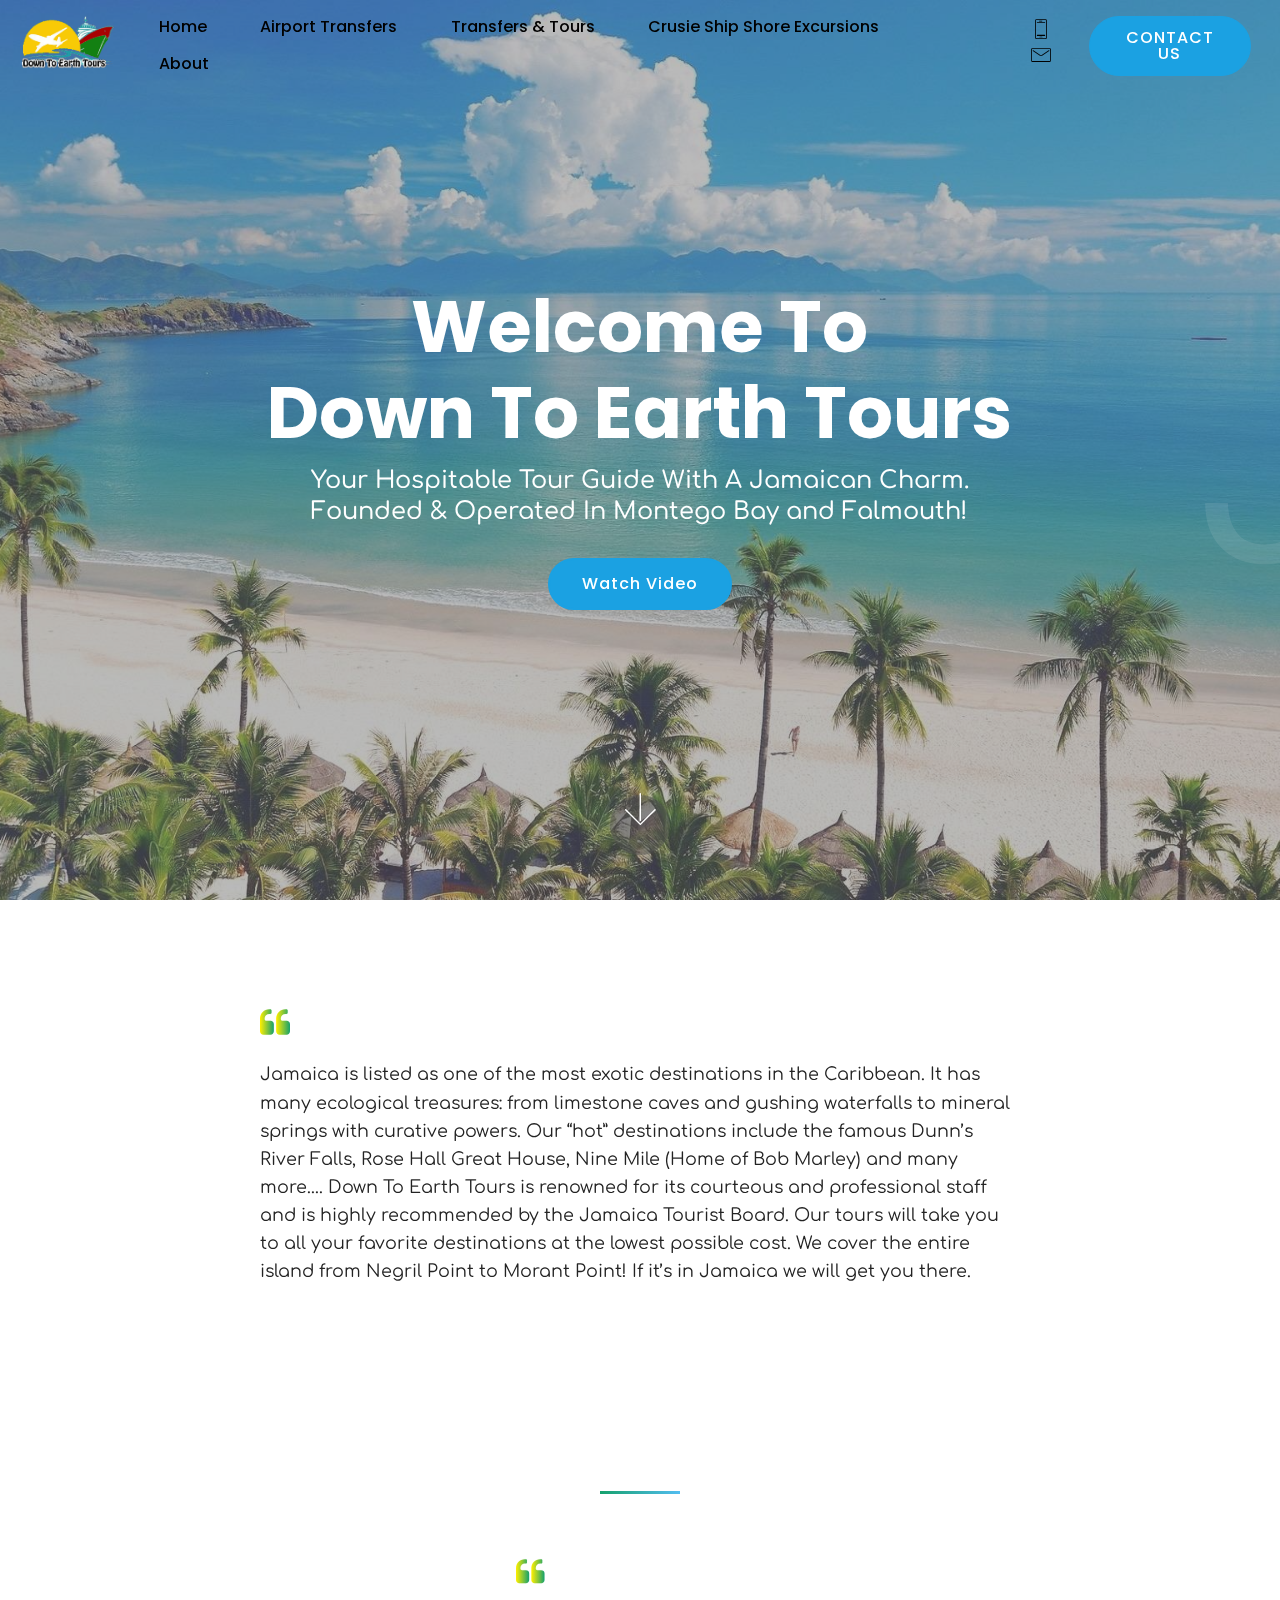
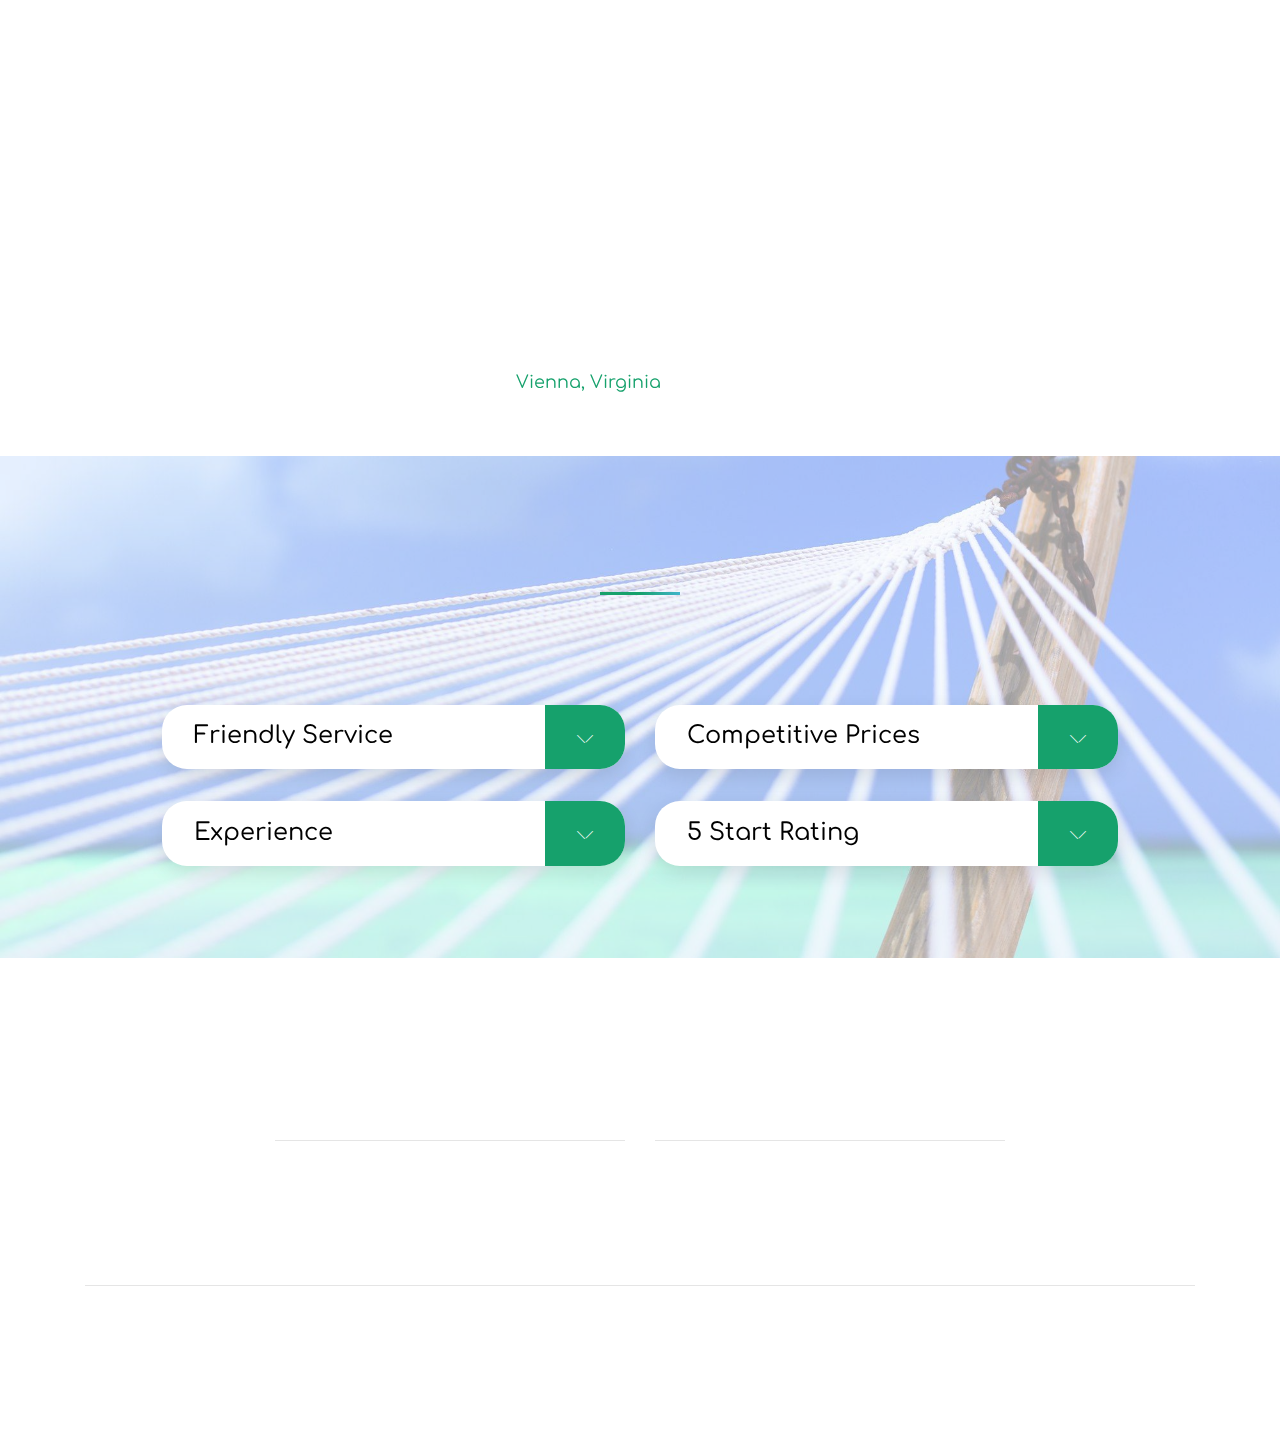
==== index.html @ 141837ae "This is a test" ====
<!DOCTYPE html>
<html >
<head>
  <!-- Site made with Mobirise Website Builder v4.8.2, https://mobirise.com -->
  <meta charset="UTF-8">
  <meta http-equiv="X-UA-Compatible" content="IE=edge">
  <meta name="generator" content="Mobirise v4.8.2, mobirise.com">
  <meta name="viewport" content="width=device-width, initial-scale=1, minimum-scale=1">
  <link rel="shortcut icon" href="assets/images/logo4-948x556.png" type="image/x-icon">
  <meta name="description" content="">
  <title>Home</title>
  <link rel="stylesheet" href="assets/web/assets/mobirise-icons/mobirise-icons.css">
  <link rel="stylesheet" href="assets/soundcloud-plugin/style.css">
  <link rel="stylesheet" href="assets/bootstrap/css/bootstrap.min.css">
  <link rel="stylesheet" href="assets/bootstrap/css/bootstrap-grid.min.css">
  <link rel="stylesheet" href="assets/bootstrap/css/bootstrap-reboot.min.css">
  <link rel="stylesheet" href="assets/socicon/css/styles.css">
  <link rel="stylesheet" href="assets/shopping-cart/minicart-theme.css">
  <link rel="stylesheet" href="assets/dropdown/css/style.css">
  <link rel="stylesheet" href="assets/animatecss/animate.min.css">
  <link rel="stylesheet" href="assets/theme/css/style.css">
  <link rel="stylesheet" href="assets/mobirise/css/mbr-additional.css" type="text/css">
  
  
  
</head>
<body>
<script>var shopcartSettings = {"shopcart_top_offset":120,"side_offset":20,"site_width":1150,"shopcart_icon_color":"#FFFFFF","shopcart_back_color":"#1abc9c","shopcart_icon_size":51,"sc_count_color":"#FFFFFF","sc_count_back_color":"#27aae0","sc_count_size":18,"checkout_button":"Check Out"};</script>
  <section class="menu cid-qFkVxD9zWt" once="menu" id="menu3-a">

    
    

    <nav class="navbar navbar-dropdown navbar-fixed-top navbar-expand-lg">
        <div class="navbar-brand">
            <span class="navbar-logo">
                <a href="index.html">
                    <img src="assets/images/logo4-948x556.png" alt="Mobirise" title="" style="height: 3.8rem;">
                </a>
            </span>
            <span class="navbar-caption-wrap"><a class="navbar-caption text-white display-5" href="https://mobirise.com"></a></span>
        </div>
        <button class="navbar-toggler" type="button" data-toggle="collapse" data-target="#navbarSupportedContent" aria-controls="navbarNavAltMarkup" aria-expanded="false" aria-label="Toggle navigation">
            <div class="hamburger">
                <span></span>
                <span></span>
                <span></span>
                <span></span>
            </div>
        </button>
      <div class="collapse navbar-collapse" id="navbarSupportedContent">
            <ul class="navbar-nav nav-dropdown" data-app-modern-menu="true"><li class="nav-item">
                    <a class="nav-link link text-black display-4" href="index.html#header9-2">Home</a>
                </li>
                <li class="nav-item">
                    <a class="nav-link link text-black display-4" href="page1.html">Airport Transfers</a>
                </li><li class="nav-item">
                    <a class="nav-link link text-black display-4" href="page2.html">Transfers &amp; Tours</a>
                </li><li class="nav-item"><a class="nav-link link text-black display-4" href="page7.html">Crusie Ship Shore Excursions</a></li><li class="nav-item"><a class="nav-link link text-black display-4" href="page4.html#header9-y">About</a></li></ul>
            <div class="icons-menu">
              
                <a href="tel:(469) 742-1687"><span class="p-2 mbr-iconfont mbri-mobile2" style="color: rgb(0, 0, 0);"></span></a>
              
              
                <a href="mailto:downtoearthtours18@gmail.com"><span class="p-2 mbr-iconfont mbri-letter" style="color: rgb(0, 0, 0);"></span></a>
              
              
              
              
              
            </div>
            <div class="navbar-buttons mbr-section-btn"><a class="btn btn-sm btn-info display-4" href="page6.html#header2-1o">CONTACT US</a></div>
      </div>
    </nav>
</section>

<section class="header9 cid-qFkIpiW2oQ mbr-fullscreen mbr-parallax-background" id="header9-2">

    

    <div class="mbr-overlay" style="opacity: 0.5; background-color: rgb(118, 118, 118);">
    </div>

    <div class="animated-text-background display-1" style="color: rgb(239, 239, 239); opacity: 0.1; font-size: 20rem;">
        <span class="animated-element" data-speed="79" data-word="Jamaica">
        </span>
    </div>
    <div class="container-fluid">
        <div class="row justify-content-center">
            <div class="col-md-10 col-lg-8 align-center mbr-white">
                <h1 class="mbr-section-title mbr-bold mbr-fonts-style display-1">Welcome To <br>Down To Earth Tours</h1>
                <h2 class="mbr-section-subtitle pb-3 mbr-fonts-style display-5">Your Hospitable Tour Guide With A Jamaican Charm. <br>Founded &amp; Operated In Montego Bay and Falmouth!</h2>
                <div class="mbr-section-btn"><a class="btn btn-md btn-info display-4" type="submit" href="https://www.youtube.com/watch?v=GaKbGWGf62A">Watch Video</a></div>
            </div>
        </div>
    </div>
    <div class="mbr-arrow hidden-sm-down" aria-hidden="true">
        <a href="#next">
            <i class="mbri-down mbr-iconfont"></i>
        </a>
    </div>
</section>

<section class="mbr-section article svg-gradient-elements cid-qFkJInBqFO" id="content6-3">

     

    <svg class="svg-gradient">
        <linearGradient>
            <stop class="gradColor1" offset="0%" stop-color="#ffef00"></stop>
            <stop class="gradColor2" offset="100%" stop-color="#16a16c"></stop>
        </linearGradient>  
    </svg>
    <div class="container-fluid">
        <div class="media-container-row">
            <div class="col-12 col-md-8 col-lg-8">
                <h2 class="mbr-section-title pb-3 align-left mbr-fonts-style mbr-bold display-2">Jamaica</h2>
                <div class="blockquote-quote align-left pb-3">
                    <svg class="gradient-element" xmlns="http://www.w3.org/2000/svg" xmlns:xlink="http://www.w3.org/1999/xlink" version="1.1" x="0px" y="0px" width="475.082px" height="475.081px" viewBox="0 0 475.082 475.081" xml:space="preserve">
                        <g><g>
                            <path d="M164.45,219.27h-63.954c-7.614,0-14.087-2.664-19.417-7.994c-5.327-5.33-7.994-11.801-7.994-19.417v-9.132    c0-20.177,7.139-37.401,21.416-51.678c14.276-14.272,31.503-21.411,51.678-21.411h18.271c4.948,0,9.229-1.809,12.847-5.424    c3.616-3.617,5.424-7.898,5.424-12.847V54.819c0-4.948-1.809-9.233-5.424-12.85c-3.617-3.612-7.898-5.424-12.847-5.424h-18.271    c-19.797,0-38.684,3.858-56.673,11.563c-17.987,7.71-33.545,18.132-46.68,31.267c-13.134,13.129-23.553,28.688-31.262,46.677    C3.855,144.039,0,162.931,0,182.726v200.991c0,15.235,5.327,28.171,15.986,38.834c10.66,10.657,23.606,15.985,38.832,15.985    h109.639c15.225,0,28.167-5.328,38.828-15.985c10.657-10.663,15.987-23.599,15.987-38.834V274.088    c0-15.232-5.33-28.168-15.994-38.832C192.622,224.6,179.675,219.27,164.45,219.27z"></path>
                            <path d="M459.103,235.256c-10.656-10.656-23.599-15.986-38.828-15.986h-63.953c-7.61,0-14.089-2.664-19.41-7.994    c-5.332-5.33-7.994-11.801-7.994-19.417v-9.132c0-20.177,7.139-37.401,21.409-51.678c14.271-14.272,31.497-21.411,51.682-21.411    h18.267c4.949,0,9.233-1.809,12.848-5.424c3.613-3.617,5.428-7.898,5.428-12.847V54.819c0-4.948-1.814-9.233-5.428-12.85    c-3.614-3.612-7.898-5.424-12.848-5.424h-18.267c-19.808,0-38.691,3.858-56.685,11.563c-17.984,7.71-33.537,18.132-46.672,31.267    c-13.135,13.129-23.559,28.688-31.265,46.677c-7.707,17.987-11.567,36.879-11.567,56.674v200.991    c0,15.235,5.332,28.171,15.988,38.834c10.657,10.657,23.6,15.985,38.828,15.985h109.633c15.229,0,28.171-5.328,38.827-15.985    c10.664-10.663,15.985-23.599,15.985-38.834V274.088C475.082,258.855,469.76,245.92,459.103,235.256z"></path>
                        </g></g>
                    </svg>
                </div>
                <div class="mbr-text mbr-fonts-style pb-3 display-7">Jamaica is listed as one of the most exotic destinations in the Caribbean. It has many ecological treasures: from limestone caves and gushing waterfalls to mineral springs with curative powers. Our “hot” destinations include the famous Dunn’s River Falls, Rose Hall Great House, Nine Mile (Home of Bob Marley) and many more.... Down To Earth Tours is renowned for its courteous and professional staff and is highly recommended by the Jamaica Tourist Board. Our tours will take you to all your favorite destinations at the lowest possible cost. We cover the entire island from Negril Point to Morant Point! If it’s in Jamaica we will get you there.&nbsp;</div>
                <div class="mbr-text signature mbr-fonts-style align-left display-7"></div>
            </div>
        </div>
    </div>
</section>

<section class="cid-qFlqURfRbP" id="content7-r">

    

    
    <div class="container-fluid">
        <div class="row justify-content-center">
            <div class="col-12 col-lg-6 col-md-8 align-center">
                
                <h2 class="mbr-section-title align-center mbr-fonts-style mbr-bold display-2"><span style="font-weight: normal;">Transfers, Tours &amp; Excursions</span></h2>
            </div>
        </div>
    </div>
</section>

<div id="custom-html-2q" custom-code="true" data-rv-view="8"><div id="my-store-13252225"></div>
<div>
<script data-cfasync="false" type="text/javascript" src="https://app.ecwid.com/script.js?13252225&data_platform=code&data_date=2018-02-16" charset="utf-8"></script><script type="text/javascript"> xProductBrowser("categoriesPerRow=3","views=grid(20,3) list(60) table(60)","categoryView=grid","searchView=list","id=my-store-13252225");</script>
</div></div>

<section class="carousel slide testimonials-slider svg-gradient-elements cid-qFlDaDWe1h" id="testimonials-slider2-12">
    
    
    
    <svg class="svg-gradient">
        <linearGradient>
            <stop class="gradColor1" offset="0%" stop-color="#ffef00"></stop>
            <stop class="gradColor2" offset="100%" stop-color="#16a16c"></stop>
        </linearGradient>  
    </svg>

    <div class="container-fluid text-center">
        <h2 class="align-center mbr-fonts-style mbr-section-title display-2"><strong><em>5 STAR RATING ON TRIPADVISOR</em></strong></h2>
        <div class="underline align-center">
            <div class="line"></div>
        </div>

        <div class="carousel slide pt-5" data-ride="carousel" role="listbox">
            <div class="carousel-inner">
                
                
            <div class="carousel-item">
                    <div class="user col-xl-8 col-lg-10">
                        <div class="row">
                            <div class="user_image col-lg-4">
                                <div class="user_image_inner">
                                    <img src="assets/images/tripadvisor-5stars1-618x474.jpg" alt="" title="">
                                </div>
                            </div>
                            <div class="col-lg-8">
                                <div class="testimonials-quote align-left">
                                    <svg class="gradient-element" viewBox="0 0 500 500">
                                        <g><g>
                                            <path d="M164.45,219.27h-63.954c-7.614,0-14.087-2.664-19.417-7.994c-5.327-5.33-7.994-11.801-7.994-19.417v-9.132    c0-20.177,7.139-37.401,21.416-51.678c14.276-14.272,31.503-21.411,51.678-21.411h18.271c4.948,0,9.229-1.809,12.847-5.424    c3.616-3.617,5.424-7.898,5.424-12.847V54.819c0-4.948-1.809-9.233-5.424-12.85c-3.617-3.612-7.898-5.424-12.847-5.424h-18.271    c-19.797,0-38.684,3.858-56.673,11.563c-17.987,7.71-33.545,18.132-46.68,31.267c-13.134,13.129-23.553,28.688-31.262,46.677    C3.855,144.039,0,162.931,0,182.726v200.991c0,15.235,5.327,28.171,15.986,38.834c10.66,10.657,23.606,15.985,38.832,15.985    h109.639c15.225,0,28.167-5.328,38.828-15.985c10.657-10.663,15.987-23.599,15.987-38.834V274.088    c0-15.232-5.33-28.168-15.994-38.832C192.622,224.6,179.675,219.27,164.45,219.27z"></path>
                                            <path d="M459.103,235.256c-10.656-10.656-23.599-15.986-38.828-15.986h-63.953c-7.61,0-14.089-2.664-19.41-7.994    c-5.332-5.33-7.994-11.801-7.994-19.417v-9.132c0-20.177,7.139-37.401,21.409-51.678c14.271-14.272,31.497-21.411,51.682-21.411    h18.267c4.949,0,9.233-1.809,12.848-5.424c3.613-3.617,5.428-7.898,5.428-12.847V54.819c0-4.948-1.814-9.233-5.428-12.85    c-3.614-3.612-7.898-5.424-12.848-5.424h-18.267c-19.808,0-38.691,3.858-56.685,11.563c-17.984,7.71-33.537,18.132-46.672,31.267    c-13.135,13.129-23.559,28.688-31.265,46.677c-7.707,17.987-11.567,36.879-11.567,56.674v200.991    c0,15.235,5.332,28.171,15.988,38.834c10.657,10.657,23.6,15.985,38.828,15.985h109.633c15.229,0,28.171-5.328,38.827-15.985    c10.664-10.663,15.985-23.599,15.985-38.834V274.088C475.082,258.855,469.76,245.92,459.103,235.256z"></path>
                                        </g></g>
                                    </svg>
                                </div>
                                <div class="user_text pt-3 align-left">
                                    <p class="mbr-fonts-style  display-7">We have been coming to Jamaica for years and only recently saw a friend post visiting here did I know this existed. What a magical experience to see the water light up from your movement - so cool!! We were picked up by Leon at our hotel in a very nice push van (I even grabbed a towel he had since I forgot one) who was as nice as could be. We were also at a hotel not on their pick up list (and I screwed up the dates that we were going) and they were so accommodating. The restaurant at the dock is a great stop for dinner before and after. The owner is hospitable and you feel like family. The food was delicious and very reasonable. This is a must see while in Montego Bay! Great for all ages!<br></p>
                                </div>
                                <div class="user_name mbr-fonts-style align-left display-7">Vienna, Virginia</div>
                                <div class="user_desk mbr-light mbr-fonts-style align-left display-7"></div>
                            </div>
                        </div>
                    </div>
                </div><div class="carousel-item">
                    <div class="user col-xl-8 col-lg-10">
                        <div class="row">
                            <div class="user_image col-lg-4">
                                <div class="user_image_inner">
                                    <img src="assets/images/ta-brand-logo-550x370.png" alt="" title="">
                                </div>
                            </div>
                            <div class="col-lg-8">
                                <div class="testimonials-quote align-left">
                                    <svg class="gradient-element" viewBox="0 0 500 500">
                                        <g><g>
                                            <path d="M164.45,219.27h-63.954c-7.614,0-14.087-2.664-19.417-7.994c-5.327-5.33-7.994-11.801-7.994-19.417v-9.132    c0-20.177,7.139-37.401,21.416-51.678c14.276-14.272,31.503-21.411,51.678-21.411h18.271c4.948,0,9.229-1.809,12.847-5.424    c3.616-3.617,5.424-7.898,5.424-12.847V54.819c0-4.948-1.809-9.233-5.424-12.85c-3.617-3.612-7.898-5.424-12.847-5.424h-18.271    c-19.797,0-38.684,3.858-56.673,11.563c-17.987,7.71-33.545,18.132-46.68,31.267c-13.134,13.129-23.553,28.688-31.262,46.677    C3.855,144.039,0,162.931,0,182.726v200.991c0,15.235,5.327,28.171,15.986,38.834c10.66,10.657,23.606,15.985,38.832,15.985    h109.639c15.225,0,28.167-5.328,38.828-15.985c10.657-10.663,15.987-23.599,15.987-38.834V274.088    c0-15.232-5.33-28.168-15.994-38.832C192.622,224.6,179.675,219.27,164.45,219.27z"></path>
                                            <path d="M459.103,235.256c-10.656-10.656-23.599-15.986-38.828-15.986h-63.953c-7.61,0-14.089-2.664-19.41-7.994    c-5.332-5.33-7.994-11.801-7.994-19.417v-9.132c0-20.177,7.139-37.401,21.409-51.678c14.271-14.272,31.497-21.411,51.682-21.411    h18.267c4.949,0,9.233-1.809,12.848-5.424c3.613-3.617,5.428-7.898,5.428-12.847V54.819c0-4.948-1.814-9.233-5.428-12.85    c-3.614-3.612-7.898-5.424-12.848-5.424h-18.267c-19.808,0-38.691,3.858-56.685,11.563c-17.984,7.71-33.537,18.132-46.672,31.267    c-13.135,13.129-23.559,28.688-31.265,46.677c-7.707,17.987-11.567,36.879-11.567,56.674v200.991    c0,15.235,5.332,28.171,15.988,38.834c10.657,10.657,23.6,15.985,38.828,15.985h109.633c15.229,0,28.171-5.328,38.827-15.985    c10.664-10.663,15.985-23.599,15.985-38.834V274.088C475.082,258.855,469.76,245.92,459.103,235.256z"></path>
                                        </g></g>
                                    </svg>
                                </div>
                                <div class="user_text pt-3 align-left">
                                    <p class="mbr-fonts-style  display-7">My husband and another couple hired Down to Earth Tours for a private tour. Dexter/driver was waiting for us when the cruise ship docked. Dexter was much fun and very informative about his homeland. He brought us to a great restaurant for lunch and showed us areas of the island commonly travelled by the community. The island was beautiful and we would definitely use them again in the future.<br></p>
                                </div>
                                <div class="user_name mbr-fonts-style align-left display-7">beverly_matt</div>
                                <div class="user_desk mbr-light mbr-fonts-style align-left display-7"></div>
                            </div>
                        </div>
                    </div>
                </div><div class="carousel-item">
                    <div class="user col-xl-8 col-lg-10">
                        <div class="row">
                            <div class="user_image col-lg-4">
                                <div class="user_image_inner">
                                    <img src="assets/images/ta-brand-logo-550x370.png" alt="" title="">
                                </div>
                            </div>
                            <div class="col-lg-8">
                                <div class="testimonials-quote align-left">
                                    <svg class="gradient-element" viewBox="0 0 500 500">
                                        <g><g>
                                            <path d="M164.45,219.27h-63.954c-7.614,0-14.087-2.664-19.417-7.994c-5.327-5.33-7.994-11.801-7.994-19.417v-9.132    c0-20.177,7.139-37.401,21.416-51.678c14.276-14.272,31.503-21.411,51.678-21.411h18.271c4.948,0,9.229-1.809,12.847-5.424    c3.616-3.617,5.424-7.898,5.424-12.847V54.819c0-4.948-1.809-9.233-5.424-12.85c-3.617-3.612-7.898-5.424-12.847-5.424h-18.271    c-19.797,0-38.684,3.858-56.673,11.563c-17.987,7.71-33.545,18.132-46.68,31.267c-13.134,13.129-23.553,28.688-31.262,46.677    C3.855,144.039,0,162.931,0,182.726v200.991c0,15.235,5.327,28.171,15.986,38.834c10.66,10.657,23.606,15.985,38.832,15.985    h109.639c15.225,0,28.167-5.328,38.828-15.985c10.657-10.663,15.987-23.599,15.987-38.834V274.088    c0-15.232-5.33-28.168-15.994-38.832C192.622,224.6,179.675,219.27,164.45,219.27z"></path>
                                            <path d="M459.103,235.256c-10.656-10.656-23.599-15.986-38.828-15.986h-63.953c-7.61,0-14.089-2.664-19.41-7.994    c-5.332-5.33-7.994-11.801-7.994-19.417v-9.132c0-20.177,7.139-37.401,21.409-51.678c14.271-14.272,31.497-21.411,51.682-21.411    h18.267c4.949,0,9.233-1.809,12.848-5.424c3.613-3.617,5.428-7.898,5.428-12.847V54.819c0-4.948-1.814-9.233-5.428-12.85    c-3.614-3.612-7.898-5.424-12.848-5.424h-18.267c-19.808,0-38.691,3.858-56.685,11.563c-17.984,7.71-33.537,18.132-46.672,31.267    c-13.135,13.129-23.559,28.688-31.265,46.677c-7.707,17.987-11.567,36.879-11.567,56.674v200.991    c0,15.235,5.332,28.171,15.988,38.834c10.657,10.657,23.6,15.985,38.828,15.985h109.633c15.229,0,28.171-5.328,38.827-15.985    c10.664-10.663,15.985-23.599,15.985-38.834V274.088C475.082,258.855,469.76,245.92,459.103,235.256z"></path>
                                        </g></g>
                                    </svg>
                                </div>
                                <div class="user_text pt-3 align-left">
                                    <p class="mbr-fonts-style  display-7">First time flying to Jamaica and all I can say is that Down to Earth Tours made my vacation go so smooth from scheduling with Husein then with Leon who was my driver. Leon was in constant communication with me upon my arrival and transport to my hotel in Ocho Rios. On my return trip back to the airport he even let me stop and get my last beef patties. Leon was amazing!!! Thank you Down to Earth Tours for making my first vacation in 2018 so amazing. I highly recommend you use Down to Earth Tours for all your transport needs in Jamaica. Everything went as planned with no problems.<br></p>
                                </div>
                                <div class="user_name mbr-fonts-style align-left display-7">Simona Caples</div>
                                <div class="user_desk mbr-light mbr-fonts-style align-left display-7"></div>
                            </div>
                        </div>
                    </div>
                </div><div class="carousel-item">
                    <div class="user col-xl-8 col-lg-10">
                        <div class="row">
                            <div class="user_image col-lg-4">
                                <div class="user_image_inner">
                                    <img src="assets/images/ta-brand-logo-550x370.png" alt="" title="">
                                </div>
                            </div>
                            <div class="col-lg-8">
                                <div class="testimonials-quote align-left">
                                    <svg class="gradient-element" viewBox="0 0 500 500">
                                        <g><g>
                                            <path d="M164.45,219.27h-63.954c-7.614,0-14.087-2.664-19.417-7.994c-5.327-5.33-7.994-11.801-7.994-19.417v-9.132    c0-20.177,7.139-37.401,21.416-51.678c14.276-14.272,31.503-21.411,51.678-21.411h18.271c4.948,0,9.229-1.809,12.847-5.424    c3.616-3.617,5.424-7.898,5.424-12.847V54.819c0-4.948-1.809-9.233-5.424-12.85c-3.617-3.612-7.898-5.424-12.847-5.424h-18.271    c-19.797,0-38.684,3.858-56.673,11.563c-17.987,7.71-33.545,18.132-46.68,31.267c-13.134,13.129-23.553,28.688-31.262,46.677    C3.855,144.039,0,162.931,0,182.726v200.991c0,15.235,5.327,28.171,15.986,38.834c10.66,10.657,23.606,15.985,38.832,15.985    h109.639c15.225,0,28.167-5.328,38.828-15.985c10.657-10.663,15.987-23.599,15.987-38.834V274.088    c0-15.232-5.33-28.168-15.994-38.832C192.622,224.6,179.675,219.27,164.45,219.27z"></path>
                                            <path d="M459.103,235.256c-10.656-10.656-23.599-15.986-38.828-15.986h-63.953c-7.61,0-14.089-2.664-19.41-7.994    c-5.332-5.33-7.994-11.801-7.994-19.417v-9.132c0-20.177,7.139-37.401,21.409-51.678c14.271-14.272,31.497-21.411,51.682-21.411    h18.267c4.949,0,9.233-1.809,12.848-5.424c3.613-3.617,5.428-7.898,5.428-12.847V54.819c0-4.948-1.814-9.233-5.428-12.85    c-3.614-3.612-7.898-5.424-12.848-5.424h-18.267c-19.808,0-38.691,3.858-56.685,11.563c-17.984,7.71-33.537,18.132-46.672,31.267    c-13.135,13.129-23.559,28.688-31.265,46.677c-7.707,17.987-11.567,36.879-11.567,56.674v200.991    c0,15.235,5.332,28.171,15.988,38.834c10.657,10.657,23.6,15.985,38.828,15.985h109.633c15.229,0,28.171-5.328,38.827-15.985    c10.664-10.663,15.985-23.599,15.985-38.834V274.088C475.082,258.855,469.76,245.92,459.103,235.256z"></path>
                                        </g></g>
                                    </svg>
                                </div>
                                <div class="user_text pt-3 align-left">
                                    <p class="mbr-fonts-style  display-7">My trip to Mobay was kind of last minute and a friend recommended Husein and Down to Earth Tours. I used them for my airport transportation and for some sight seeing. I've been to Jamaica many times and just wanted to relax. I used Down to Earth for shopping, visiting friends, etc. Travel tip: take your unlocked cellphone and pop a Digicell prepaid simcard in. It'll cost maybe $20/$30 for the card and minutes. I was there for 10 days and I was able to stay in touch with family in the US and had a local Jamaican number so I could call Husein whenever I was ready to go. Kudos to Husein for taking me to Digicell and helping me set it all up. BTW the free wifi in his van was a big plus. Big ups to Down to Earth Tours. I'll be back.<br></p>
                                </div>
                                <div class="user_name mbr-fonts-style align-left display-7">nee424</div>
                                <div class="user_desk mbr-light mbr-fonts-style align-left display-7">&nbsp;</div>
                            </div>
                        </div>
                    </div>
                </div><div class="carousel-item">
                    <div class="user col-xl-8 col-lg-10">
                        <div class="row">
                            <div class="user_image col-lg-4">
                                <div class="user_image_inner">
                                    <img src="assets/images/ta-brand-logo-550x370.png" alt="" title="">
                                </div>
                            </div>
                            <div class="col-lg-8">
                                <div class="testimonials-quote align-left">
                                    <svg class="gradient-element" viewBox="0 0 500 500">
                                        <g><g>
                                            <path d="M164.45,219.27h-63.954c-7.614,0-14.087-2.664-19.417-7.994c-5.327-5.33-7.994-11.801-7.994-19.417v-9.132    c0-20.177,7.139-37.401,21.416-51.678c14.276-14.272,31.503-21.411,51.678-21.411h18.271c4.948,0,9.229-1.809,12.847-5.424    c3.616-3.617,5.424-7.898,5.424-12.847V54.819c0-4.948-1.809-9.233-5.424-12.85c-3.617-3.612-7.898-5.424-12.847-5.424h-18.271    c-19.797,0-38.684,3.858-56.673,11.563c-17.987,7.71-33.545,18.132-46.68,31.267c-13.134,13.129-23.553,28.688-31.262,46.677    C3.855,144.039,0,162.931,0,182.726v200.991c0,15.235,5.327,28.171,15.986,38.834c10.66,10.657,23.606,15.985,38.832,15.985    h109.639c15.225,0,28.167-5.328,38.828-15.985c10.657-10.663,15.987-23.599,15.987-38.834V274.088    c0-15.232-5.33-28.168-15.994-38.832C192.622,224.6,179.675,219.27,164.45,219.27z"></path>
                                            <path d="M459.103,235.256c-10.656-10.656-23.599-15.986-38.828-15.986h-63.953c-7.61,0-14.089-2.664-19.41-7.994    c-5.332-5.33-7.994-11.801-7.994-19.417v-9.132c0-20.177,7.139-37.401,21.409-51.678c14.271-14.272,31.497-21.411,51.682-21.411    h18.267c4.949,0,9.233-1.809,12.848-5.424c3.613-3.617,5.428-7.898,5.428-12.847V54.819c0-4.948-1.814-9.233-5.428-12.85    c-3.614-3.612-7.898-5.424-12.848-5.424h-18.267c-19.808,0-38.691,3.858-56.685,11.563c-17.984,7.71-33.537,18.132-46.672,31.267    c-13.135,13.129-23.559,28.688-31.265,46.677c-7.707,17.987-11.567,36.879-11.567,56.674v200.991    c0,15.235,5.332,28.171,15.988,38.834c10.657,10.657,23.6,15.985,38.828,15.985h109.633c15.229,0,28.171-5.328,38.827-15.985    c10.664-10.663,15.985-23.599,15.985-38.834V274.088C475.082,258.855,469.76,245.92,459.103,235.256z"></path>
                                        </g></g>
                                    </svg>
                                </div>
                                <div class="user_text pt-3 align-left">
                                    <p class="mbr-fonts-style  display-7">Our guide Leon was wonderful. He shared his love of Jamaica with us and showed us some wonderful sights. He is a asset to your company. We loved our tour however I thought Dunn River Falls was included (missed the small print that the entrance fee was not included). Wish this had been explained. We most likely would not have climbed the falls but seeing them would have been nice. I would suggest you correct the wording so that it shows that this is transportation to the falls and that the entrance fee is extra.</p>
                                </div>
                                <div class="user_name mbr-fonts-style align-left display-7">Joan W</div>
                                <div class="user_desk mbr-light mbr-fonts-style align-left display-7">&nbsp;</div>
                            </div>
                        </div>
                    </div>
                </div></div>

            <div class="carousel-controls">
                <a class="carousel-control-prev" role="button" data-slide="prev">
                    <svg class="gradient-element" viewBox="0 0 130 130">
                        <g>
                            <g>
                                <path d="m64.5,122.6c32,0 58.1-26 58.1-58.1s-26-58-58.1-58-58,26-58,58 26,58.1 58,58.1zm0-108c27.5,5.32907e-15 49.9,22.4 49.9,49.9s-22.4,49.9-49.9,49.9-49.9-22.4-49.9-49.9 22.4-49.9 49.9-49.9z"></path>
                                <path d="m70,93.5c0.8,0.8 1.8,1.2 2.9,1.2 1,0 2.1-0.4 2.9-1.2 1.6-1.6 1.6-4.2 0-5.8l-23.5-23.5 23.5-23.5c1.6-1.6 1.6-4.2 0-5.8s-4.2-1.6-5.8,0l-26.4,26.4c-0.8,0.8-1.2,1.8-1.2,2.9s0.4,2.1 1.2,2.9l26.4,26.4z"></path>
                            </g>
                        </g>
                    </svg>
                    <span class="sr-only">Previous</span>
                </a>

                <a class="carousel-control-next" role="button" data-slide="next">
                    <svg class="gradient-element" viewBox="0 0 130 130">
                        <g>
                            <g>
                            <path d="M64.5,122.6c32,0,58.1-26,58.1-58.1S96.5,6.4,64.5,6.4S6.4,32.5,6.4,64.5S32.5,122.6,64.5,122.6z M64.5,14.6    c27.5,0,49.9,22.4,49.9,49.9S92,114.4,64.5,114.4S14.6,92,14.6,64.5S37,14.6,64.5,14.6z"></path>
                            <path d="m51.1,93.5c0.8,0.8 1.8,1.2 2.9,1.2 1,0 2.1-0.4 2.9-1.2l26.4-26.4c0.8-0.8 1.2-1.8 1.2-2.9 0-1.1-0.4-2.1-1.2-2.9l-26.4-26.4c-1.6-1.6-4.2-1.6-5.8,0-1.6,1.6-1.6,4.2 0,5.8l23.5,23.5-23.5,23.5c-1.6,1.6-1.6,4.2 0,5.8z"></path>
                            </g>
                        </g>
                    </svg>
                  <span class="sr-only">Next</span>
                </a>
            </div>
        </div>
    </div>
</section>

<section class="toggle1 cid-qFkXEgYI8l" id="toggle1-b">

    

    <div class="mbr-overlay" style="opacity: 0.6; background-color: rgb(255, 255, 255);">
    </div>
    <div class="container-fluid">
        <div class="media-container-row">
            <div class="col-12 col-md-12">
                <div class="section-head text-center space30">
                   <h2 class="mbr-section-title pb-3 mbr-fonts-style display-2"><strong><em>Why Choose Us</em></strong></h2>
                </div>
                <div class="underline align-center pb-3">
                    <div class="line"></div>
                </div>
                <div class="section-subhead text-center space30">
                    <h2 class="mbr-section-subtitle mbr-light mbr-fonts-style pb-3 display-5">Whether you’re staying for a short or extended period of time the absolute best way to maximize your experience and enjoyment is by hiring an experienced tour guide.</h2>
                </div>
                <div class="clearfix"></div>
                <div id="bootstrap-toggle" class="toggle-panel accordionStyles tab-content row justify-content-center">

                    <div class="col-lg-5 col-md-12">
                        <div class="card">
                            <div class="card-header" role="tab" id="headingOne">
                                <a role="button" class="collapsed panel-title text-black" data-toggle="collapse" data-parent="#accordion" data-core="" href="#collapse1_5" aria-expanded="false" aria-controls="collapse1">
                                    <span class="sign mbr-iconfont mbri-arrow-down inactive"></span>
                                    <h4 class="toggle-header inactive mbr-fonts-style display-5">Friendly Service</h4>
                                </a>
                            </div>
                            <div id="collapse1_5" class="panel-collapse noScroll collapse" role="tabpanel" aria-labelledby="headingOne">
                                <div class="panel-body p-4">
                                    <p class="mbr-fonts-style panel-text display-7">We pride ourselves in providing friendly services!</p>
                                </div>
                            </div>
                        </div>
                    </div>
                    <div class="col-lg-5 col-md-12">
                        <div class="card">
                            <div class="card-header" role="tab" id="headingTwo">
                                <a role="button" class="collapsed panel-title text-black" data-toggle="collapse" data-parent="#accordion" data-core="" href="#collapse2_5" aria-expanded="false" aria-controls="collapse2">
                                    <span class="sign mbr-iconfont mbri-arrow-down inactive"></span>
                                    <h4 class="toggle-header inactive mbr-fonts-style display-5">
                                        <span class="toggle-title">Competitive Prices&nbsp;</span>
                                    </h4>
                                </a>
                        
                            </div>
                            <div id="collapse2_5" class="panel-collapse noScroll collapse" role="tabpanel" aria-labelledby="headingTwo">
                                <div class="panel-body p-4">
                                    <p class="mbr-fonts-style panel-text display-7">We provide a 5 star service at a 2 star price!</p>
                                </div>
                            </div>
                        </div>
                    </div>
                    <div class="col-lg-5 col-md-12">
                        <div class="card">
                            <div class="card-header" role="tab" id="headingThree">
                                <a role="button" class="collapsed panel-title text-black" data-toggle="collapse" data-parent="#accordion" data-core="" href="#collapse3_5" aria-expanded="false" aria-controls="collapse3">
                                    <span class="sign mbr-iconfont mbri-arrow-down inactive"></span>
                                    <h4 class="toggle-header inactive mbr-fonts-style display-5">Experience&nbsp;</h4>
                                </a>
                            </div>
                            <div id="collapse3_5" class="panel-collapse noScroll collapse" role="tabpanel" aria-labelledby="headingThree">
                                <div class="panel-body p-4">
                                    <p class="mbr-fonts-style panel-text display-7">We are committed to ensuring you have an unforgettable experience! </p>
                                </div>
                            </div>
                        </div>
                    </div>
                    <div class="col-lg-5 col-md-12">
                        <div class="card">
                            <div class="card-header" role="tab" id="headingThree">
                                <a role="button" class="collapsed panel-title text-black" data-toggle="collapse" data-parent="#accordion" data-core="" href="#collapse4_5" aria-expanded="false" aria-controls="collapse4">
                                    <span class="sign mbr-iconfont mbri-arrow-down inactive"></span>
                                    <h4 class="toggle-header inactive mbr-fonts-style display-5">
                                        <span class="toggle-title">5 Start Rating</span>
                                    </h4>
                                </a>
                            </div>
                            <div id="collapse4_5" class="panel-collapse noScroll collapse" role="tabpanel" aria-labelledby="headingThree">
                                <div class="panel-body p-4">
                                    <p class="mbr-fonts-style panel-text display-7">Our 5 Star Rating on TripAdvisor only proves that we stand behind our service!</p>
                                </div>
                            </div>
                        </div>
                    </div>
                    
                    
                </div>
            </div>
        </div>
    </div>
</section>

<section class="cid-qK6UA95nSQ" id="footer2-2u">

    

    

    <div class="container-fluid">
        <div class="row align-center justify-content-center align-items-center">
            <div class="logo-section col-sm-12 col-lg-4">
                <a href="https://www.tripadvisor.com/Attraction_Review-g147311-d10163837-Reviews-Down_To_Earth_Tours-Montego_Bay_Saint_James_Parish_Jamaica.html"><img src="assets/images/tripadvisor-351x256.png" height="128" alt="Mobirise" title="" style="height: 6.2rem;">
                </a>
            </div>
            
            <div class="social-media col-sm-12 col-lg-4">
                <ul>
                    <li>
                      <a class="icon-transition" href="https://www.facebook.com/Downtoearthtours/">
                        <span class="mbr-iconfont socicon-facebook socicon"></span>
                      </a>
                    </li>
                    <li>
                      <a class="icon-transition" href="https://www.google.com/search?output=search&q=Down+To+Earth+Tours+Jamaica&ludocid=15903532628898017673&kgs=5f9e972beec1ce79&shndl=-1&source=sh/x/kp/local&entrypoint=sh/x/kp/local">
                        <span class="mbr-iconfont socicon-google socicon"></span>
                      </a>
                    </li>
                    
                    
                    
                </ul>
            </div>
        </div>
    </div>
</section>

<section class="cid-qFkOQwamXQ" id="footer6-8">

    

    

    <div class="container">
        <div class="row justify-content-center align-center">
          <div class="col-md-4 list-column">
            <h3 class="mbr-section-title mbr-fonts-style mbr-bold display-7">Explore</h3>
            <hr>
            <div class="mbr-list counter-container mbr-fonts-style display-4">
              <ul>
                <li><a href="index.html">Home</a></li>
                <li><a href="http://fanlow.com/downtoearthtours2.github.io/page1.html#!/Airport-Transfers/c/27757443/offset=0&sort=normal">Airport Transfers</a></li>
              </ul>
            </div>
          </div>
          <div class="col-md-4 list-column">
            <h3 class="mbr-section-title mbr-fonts-style mbr-bold display-7">Learn</h3>
            <hr>
            <div class="mbr-list counter-container mbr-fonts-style display-4">
              <ul>
                <li><a href="http://fanlow.com/downtoearthtours2.github.io/page2.html#!/Transfers-&-Tours/c/27757743/offset=0&sort=normal">Transfers &amp; Tours</a></li>
                <li><a href="http://fanlow.com/downtoearthtours2.github.io/page7.html#!/Cruise-Ship-Shore-Excursions/c/27757744/offset=0&sort=normal">Cruise Ship Shore Excursions</a></li>
                <li><a href="page4.html">About</a></li>
                <li><br></li>
              </ul>
            </div>
          </div>
          
        </div>
        <hr>
        <div class="row align-center justify-content-center">
          <div class="col-md-12">
            <ul class="card-support">
                <li>
                    <img src="assets/images/visa.png" height="30" alt="Visa" title="">
                </li>
                <li>
                    <img src="assets/images/master-card.png" height="30" alt="Master Card" title="">
                </li>
                
                <li>
                    <img src="assets/images/paypal.png" height="30" alt="PayPal" title="">
                </li>
                
                <li>
                    <img src="assets/images/discover.png" height="30" alt="Discover" title="">
                </li>
                
                
                
                
                
                
                
            </ul>
            <h3 class="mbr-fonts-style sub-info display-7">All Rights Reserved Down To Earth Tours</h3>
          </div>
        </div>
    </div>
</section>


  <script src="assets/web/assets/jquery/jquery.min.js"></script>
  <script src="assets/popper/popper.min.js"></script>
  <script src="assets/bootstrap/js/bootstrap.min.js"></script>
  <script src="assets/shopping-cart/minicart.js"></script>
  <script src="assets/shopping-cart/jquery.easing.min.js"></script>
  <script src="assets/shopping-cart/minicart-customizer.js"></script>
  <script src="assets/mbr-animated-bg-text/mbr-animated-bg-text.js"></script>
  <script src="assets/parallax/jarallax.min.js"></script>
  <script src="assets/smoothscroll/smooth-scroll.js"></script>
  <script src="assets/viewportchecker/jquery.viewportchecker.js"></script>
  <script src="assets/mbr-gradient-svg/mbr-gradient-svg.js"></script>
  <script src="assets/bootstrapcarouselswipe/bootstrap-carousel-swipe.js"></script>
  <script src="assets/mbr-testimonials-slider/mbr-testimonials-slider.js"></script>
  <script src="assets/mbr-switch-arrow/mbr-switch-arrow.js"></script>
  <script src="assets/dropdown/js/script.min.js"></script>
  <script src="assets/touchswipe/jquery.touch-swipe.min.js"></script>
  <script src="assets/theme/js/script.js"></script>
  
  
  <input name="animation" type="hidden">
  </body>
</html>
---- assets/web/assets/mobirise-icons/mobirise-icons.css ----
@font-face {
  font-family: 'MobiriseIcons';
  src:  url('mobirise-icons.eot?spat4u');
  src:  url('mobirise-icons.eot?spat4u#iefix') format('embedded-opentype'),
    url('mobirise-icons.ttf?spat4u') format('truetype'),
    url('mobirise-icons.woff?spat4u') format('woff'),
    url('mobirise-icons.svg?spat4u#MobiriseIcons') format('svg');
  font-weight: normal;
  font-style: normal;
}

[class^="mbri-"], [class*=" mbri-"] {
  /* use !important to prevent issues with browser extensions that change fonts */
  font-family: MobiriseIcons !important;
  speak: none;
  font-style: normal;
  font-weight: normal;
  font-variant: normal;
  text-transform: none;
  line-height: 1;

  /* Better Font Rendering =========== */
  -webkit-font-smoothing: antialiased;
  -moz-osx-font-smoothing: grayscale;
}

.mbri-add-submenu:before {
  content: "\e900";
}
.mbri-alert:before {
  content: "\e901";
}
.mbri-align-center:before {
  content: "\e902";
}
.mbri-align-justify:before {
  content: "\e903";
}
.mbri-align-left:before {
  content: "\e904";
}
.mbri-align-right:before {
  content: "\e905";
}
.mbri-android:before {
  content: "\e906";
}
.mbri-apple:before {
  content: "\e907";
}
.mbri-arrow-down:before {
  content: "\e908";
}
.mbri-arrow-next:before {
  content: "\e909";
}
.mbri-arrow-prev:before {
  content: "\e90a";
}
.mbri-arrow-up:before {
  content: "\e90b";
}
.mbri-bold:before {
  content: "\e90c";
}
.mbri-bookmark:before {
  content: "\e90d";
}
.mbri-bootstrap:before {
  content: "\e90e";
}
.mbri-briefcase:before {
  content: "\e90f";
}
.mbri-browse:before {
  content: "\e910";
}
.mbri-bulleted-list:before {
  content: "\e911";
}
.mbri-calendar:before {
  content: "\e912";
}
.mbri-camera:before {
  content: "\e913";
}
.mbri-cart-add:before {
  content: "\e914";
}
.mbri-cart-full:before {
  content: "\e915";
}
.mbri-cash:before {
  content: "\e916";
}
.mbri-change-style:before {
  content: "\e917";
}
.mbri-chat:before {
  content: "\e918";
}
.mbri-clock:before {
  content: "\e919";
}
.mbri-close:before {
  content: "\e91a";
}
.mbri-cloud:before {
  content: "\e91b";
}
.mbri-code:before {
  content: "\e91c";
}
.mbri-contact-form:before {
  content: "\e91d";
}
.mbri-credit-card:before {
  content: "\e91e";
}
.mbri-cursor-click:before {
  content: "\e91f";
}
.mbri-cust-feedback:before {
  content: "\e920";
}
.mbri-database:before {
  content: "\e921";
}
.mbri-delivery:before {
  content: "\e922";
}
.mbri-desktop:before {
  content: "\e923";
}
.mbri-devices:before {
  content: "\e924";
}
.mbri-down:before {
  content: "\e925";
}
.mbri-download:before {
  content: "\e989";
}
.mbri-drag-n-drop:before {
  content: "\e927";
}
.mbri-drag-n-drop2:before {
  content: "\e928";
}
.mbri-edit:before {
  content: "\e929";
}
.mbri-edit2:before {
  content: "\e92a";
}
.mbri-error:before {
  content: "\e92b";
}
.mbri-extension:before {
  content: "\e92c";
}
.mbri-features:before {
  content: "\e92d";
}
.mbri-file:before {
  content: "\e92e";
}
.mbri-flag:before {
  content: "\e92f";
}
.mbri-folder:before {
  content: "\e930";
}
.mbri-gift:before {
  content: "\e931";
}
.mbri-github:before {
  content: "\e932";
}
.mbri-globe:before {
  content: "\e933";
}
.mbri-globe-2:before {
  content: "\e934";
}
.mbri-growing-chart:before {
  content: "\e935";
}
.mbri-hearth:before {
  content: "\e936";
}
.mbri-help:before {
  content: "\e937";
}
.mbri-home:before {
  content: "\e938";
}
.mbri-hot-cup:before {
  content: "\e939";
}
.mbri-idea:before {
  content: "\e93a";
}
.mbri-image-gallery:before {
  content: "\e93b";
}
.mbri-image-slider:before {
  content: "\e93c";
}
.mbri-info:before {
  content: "\e93d";
}
.mbri-italic:before {
  content: "\e93e";
}
.mbri-key:before {
  content: "\e93f";
}
.mbri-laptop:before {
  content: "\e940";
}
.mbri-layers:before {
  content: "\e941";
}
.mbri-left-right:before {
  content: "\e942";
}
.mbri-left:before {
  content: "\e943";
}
.mbri-letter:before {
  content: "\e944";
}
.mbri-like:before {
  content: "\e945";
}
.mbri-link:before {
  content: "\e946";
}
.mbri-lock:before {
  content: "\e947";
}
.mbri-login:before {
  content: "\e948";
}
.mbri-logout:before {
  content: "\e949";
}
.mbri-magic-stick:before {
  content: "\e94a";
}
.mbri-map-pin:before {
  content: "\e94b";
}
.mbri-menu:before {
  content: "\e94c";
}
.mbri-mobile:before {
  content: "\e94d";
}
.mbri-mobile2:before {
  content: "\e94e";
}
.mbri-mobirise:before {
  content: "\e94f";
}
.mbri-more-horizontal:before {
  content: "\e950";
}
.mbri-more-vertical:before {
  content: "\e951";
}
.mbri-music:before {
  content: "\e952";
}
.mbri-new-file:before {
  content: "\e953";
}
.mbri-numbered-list:before {
  content: "\e954";
}
.mbri-opened-folder:before {
  content: "\e955";
}
.mbri-pages:before {
  content: "\e956";
}
.mbri-paper-plane:before {
  content: "\e957";
}
.mbri-paperclip:before {
  content: "\e958";
}
.mbri-photo:before {
  content: "\e959";
}
.mbri-photos:before {
  content: "\e95a";
}
.mbri-pin:before {
  content: "\e95b";
}
.mbri-play:before {
  content: "\e95c";
}
.mbri-plus:before {
  content: "\e95d";
}
.mbri-preview:before {
  content: "\e95e";
}
.mbri-print:before {
  content: "\e95f";
}
.mbri-protect:before {
  content: "\e960";
}
.mbri-question:before {
  content: "\e961";
}
.mbri-quote-left:before {
  content: "\e962";
}
.mbri-quote-right:before {
  content: "\e963";
}
.mbri-refresh:before {
  content: "\e964";
}
.mbri-responsive:before {
  content: "\e965";
}
.mbri-right:before {
  content: "\e966";
}
.mbri-rocket:before {
  content: "\e967";
}
.mbri-sad-face:before {
  content: "\e968";
}
.mbri-sale:before {
  content: "\e969";
}
.mbri-save:before {
  content: "\e96a";
}
.mbri-search:before {
  content: "\e96b";
}
.mbri-setting:before {
  content: "\e96c";
}
.mbri-setting2:before {
  content: "\e96d";
}
.mbri-setting3:before {
  content: "\e96e";
}
.mbri-share:before {
  content: "\e96f";
}
.mbri-shopping-bag:before {
  content: "\e970";
}
.mbri-shopping-basket:before {
  content: "\e971";
}
.mbri-shopping-cart:before {
  content: "\e972";
}
.mbri-sites:before {
  content: "\e973";
}
.mbri-smile-face:before {
  content: "\e974";
}
.mbri-speed:before {
  content: "\e975";
}
.mbri-star:before {
  content: "\e976";
}
.mbri-success:before {
  content: "\e977";
}
.mbri-sun:before {
  content: "\e978";
}
.mbri-sun2:before {
  content: "\e979";
}
.mbri-tablet:before {
  content: "\e97a";
}
.mbri-tablet-vertical:before {
  content: "\e97b";
}
.mbri-target:before {
  content: "\e97c";
}
.mbri-timer:before {
  content: "\e97d";
}
.mbri-to-ftp:before {
  content: "\e97e";
}
.mbri-to-local-drive:before {
  content: "\e97f";
}
.mbri-touch-swipe:before {
  content: "\e980";
}
.mbri-touch:before {
  content: "\e981";
}
.mbri-trash:before {
  content: "\e982";
}
.mbri-underline:before {
  content: "\e983";
}
.mbri-unlink:before {
  content: "\e984";
}
.mbri-unlock:before {
  content: "\e985";
}
.mbri-up-down:before {
  content: "\e986";
}
.mbri-up:before {
  content: "\e987";
}
.mbri-update:before {
  content: "\e988";
}
.mbri-upload:before {
 content: "\e926"; 
}
.mbri-user:before {
  content: "\e98a";
}
.mbri-user2:before {
  content: "\e98b";
}
.mbri-users:before {
  content: "\e98c";
}
.mbri-video:before {
  content: "\e98d";
}
.mbri-video-play:before {
  content: "\e98e";
}
.mbri-watch:before {
  content: "\e98f";
}
.mbri-website-theme:before {
  content: "\e990";
}
.mbri-wifi:before {
  content: "\e991";
}
.mbri-windows:before {
  content: "\e992";
}
.mbri-zoom-out:before {
  content: "\e993";
}
.mbri-redo:before {
  content: "\e994";
}
.mbri-undo:before {
  content: "\e995";
}
---- assets/soundcloud-plugin/style.css ----
.addons-container {
  position: relative;
  margin-left: auto;
  margin-right: auto;
  padding-right: 15px;
  padding-left: 15px; }
  @media (min-width: 576px) {
    .addons-container {
      padding-right: 15px;
      padding-left: 15px; } }
  @media (min-width: 768px) {
    .addons-container {
      padding-right: 15px;
      padding-left: 15px; } }
  @media (min-width: 992px) {
    .addons-container {
      padding-right: 15px;
      padding-left: 15px; } }
  @media (min-width: 1200px) {
    .addons-container {
      padding-right: 15px;
      padding-left: 15px; } }
  @media (min-width: 576px) {
    .addons-container {
      width: 540px;
      max-width: 100%; } }
  @media (min-width: 768px) {
    .addons-container {
      width: 720px;
      max-width: 100%; } }
  @media (min-width: 992px) {
    .addons-container {
      width: 960px;
      max-width: 100%; } }
  @media (min-width: 1200px) {
    .addons-container {
      width: 1140px;
      max-width: 100%; } }

.addons-container-inner{
    position: relative;
    width: 100%;
    min-height: 1px;
    padding-right: 15px;
    padding-left: 15px;
}
@media (min-width: 567px) {
    .addons-container-inner{
        -ms-flex: 0 0 66.666667%;
        flex: 0 0 66.666667%;
        max-width: 66.666667%;
    }
}
.addons-row{
    display: flex;
    justify-content:center;
}
---- assets/socicon/css/styles.css ----
@charset "UTF-8";

@font-face {
  font-family: "socicon";
  src:url("../fonts/socicon.eot");
  src:url("../fonts/socicon.eot?#iefix") format("embedded-opentype"),
    url("../fonts/socicon.woff") format("woff"),
    url("../fonts/socicon.ttf") format("truetype"),
    url("../fonts/socicon.svg#socicon") format("svg");
  font-weight: normal;
  font-style: normal;

}

[data-icon]:before {
  font-family: "socicon" !important;
  content: attr(data-icon);
  font-style: normal !important;
  font-weight: normal !important;
  font-variant: normal !important;
  text-transform: none !important;
  speak: none;
  line-height: 1;
  -webkit-font-smoothing: antialiased;
  -moz-osx-font-smoothing: grayscale;
}

[class^="socicon-"]:before,
[class*=" socicon-"]:before {
  font-family: "socicon" !important;
  font-style: normal !important;
  font-weight: normal !important;
  font-variant: normal !important;
  text-transform: none !important;
  speak: none;
  line-height: 1;
  -webkit-font-smoothing: antialiased;
  -moz-osx-font-smoothing: grayscale;
}

.socicon-modelmayhem:before {
  content: "\e000";
}
.socicon-mixcloud:before {
  content: "\e001";
}
.socicon-drupal:before {
  content: "\e002";
}
.socicon-swarm:before {
  content: "\e003";
}
.socicon-istock:before {
  content: "\e004";
}
.socicon-yammer:before {
  content: "\e005";
}
.socicon-ello:before {
  content: "\e006";
}
.socicon-stackoverflow:before {
  content: "\e007";
}
.socicon-persona:before {
  content: "\e008";
}
.socicon-triplej:before {
  content: "\e009";
}
.socicon-houzz:before {
  content: "\e00a";
}
.socicon-rss:before {
  content: "\e00b";
}
.socicon-paypal:before {
  content: "\e00c";
}
.socicon-odnoklassniki:before {
  content: "\e00d";
}
.socicon-airbnb:before {
  content: "\e00e";
}
.socicon-periscope:before {
  content: "\e00f";
}
.socicon-outlook:before {
  content: "\e010";
}
.socicon-coderwall:before {
  content: "\e011";
}
.socicon-tripadvisor:before {
  content: "\e012";
}
.socicon-appnet:before {
  content: "\e013";
}
.socicon-goodreads:before {
  content: "\e014";
}
.socicon-tripit:before {
  content: "\e015";
}
.socicon-lanyrd:before {
  content: "\e016";
}
.socicon-slideshare:before {
  content: "\e017";
}
.socicon-buffer:before {
  content: "\e018";
}
.socicon-disqus:before {
  content: "\e019";
}
.socicon-vkontakte:before {
  content: "\e01a";
}
.socicon-whatsapp:before {
  content: "\e01b";
}
.socicon-patreon:before {
  content: "\e01c";
}
.socicon-storehouse:before {
  content: "\e01d";
}
.socicon-pocket:before {
  content: "\e01e";
}
.socicon-mail:before {
  content: "\e01f";
}
.socicon-blogger:before {
  content: "\e020";
}
.socicon-technorati:before {
  content: "\e021";
}
.socicon-reddit:before {
  content: "\e022";
}
.socicon-dribbble:before {
  content: "\e023";
}
.socicon-stumbleupon:before {
  content: "\e024";
}
.socicon-digg:before {
  content: "\e025";
}
.socicon-envato:before {
  content: "\e026";
}
.socicon-behance:before {
  content: "\e027";
}
.socicon-delicious:before {
  content: "\e028";
}
.socicon-deviantart:before {
  content: "\e029";
}
.socicon-forrst:before {
  content: "\e02a";
}
.socicon-play:before {
  content: "\e02b";
}
.socicon-zerply:before {
  content: "\e02c";
}
.socicon-wikipedia:before {
  content: "\e02d";
}
.socicon-apple:before {
  content: "\e02e";
}
.socicon-flattr:before {
  content: "\e02f";
}
.socicon-github:before {
  content: "\e030";
}
.socicon-renren:before {
  content: "\e031";
}
.socicon-friendfeed:before {
  content: "\e032";
}
.socicon-newsvine:before {
  content: "\e033";
}
.socicon-identica:before {
  content: "\e034";
}
.socicon-bebo:before {
  content: "\e035";
}
.socicon-zynga:before {
  content: "\e036";
}
.socicon-steam:before {
  content: "\e037";
}
.socicon-xbox:before {
  content: "\e038";
}
.socicon-windows:before {
  content: "\e039";
}
.socicon-qq:before {
  content: "\e03a";
}
.socicon-douban:before {
  content: "\e03b";
}
.socicon-meetup:before {
  content: "\e03c";
}
.socicon-playstation:before {
  content: "\e03d";
}
.socicon-android:before {
  content: "\e03e";
}
.socicon-snapchat:before {
  content: "\e03f";
}
.socicon-twitter:before {
  content: "\e040";
}
.socicon-facebook:before {
  content: "\e041";
}
.socicon-googleplus:before {
  content: "\e042";
}
.socicon-pinterest:before {
  content: "\e043";
}
.socicon-foursquare:before {
  content: "\e044";
}
.socicon-yahoo:before {
  content: "\e045";
}
.socicon-skype:before {
  content: "\e046";
}
.socicon-yelp:before {
  content: "\e047";
}
.socicon-feedburner:before {
  content: "\e048";
}
.socicon-linkedin:before {
  content: "\e049";
}
.socicon-viadeo:before {
  content: "\e04a";
}
.socicon-xing:before {
  content: "\e04b";
}
.socicon-myspace:before {
  content: "\e04c";
}
.socicon-soundcloud:before {
  content: "\e04d";
}
.socicon-spotify:before {
  content: "\e04e";
}
.socicon-grooveshark:before {
  content: "\e04f";
}
.socicon-lastfm:before {
  content: "\e050";
}
.socicon-youtube:before {
  content: "\e051";
}
.socicon-vimeo:before {
  content: "\e052";
}
.socicon-dailymotion:before {
  content: "\e053";
}
.socicon-vine:before {
  content: "\e054";
}
.socicon-flickr:before {
  content: "\e055";
}
.socicon-500px:before {
  content: "\e056";
}
.socicon-wordpress:before {
  content: "\e058";
}
.socicon-tumblr:before {
  content: "\e059";
}
.socicon-twitch:before {
  content: "\e05a";
}
.socicon-8tracks:before {
  content: "\e05b";
}
.socicon-amazon:before {
  content: "\e05c";
}
.socicon-icq:before {
  content: "\e05d";
}
.socicon-smugmug:before {
  content: "\e05e";
}
.socicon-ravelry:before {
  content: "\e05f";
}
.socicon-weibo:before {
  content: "\e060";
}
.socicon-baidu:before {
  content: "\e061";
}
.socicon-angellist:before {
  content: "\e062";
}
.socicon-ebay:before {
  content: "\e063";
}
.socicon-imdb:before {
  content: "\e064";
}
.socicon-stayfriends:before {
  content: "\e065";
}
.socicon-residentadvisor:before {
  content: "\e066";
}
.socicon-google:before {
  content: "\e067";
}
.socicon-yandex:before {
  content: "\e068";
}
.socicon-sharethis:before {
  content: "\e069";
}
.socicon-bandcamp:before {
  content: "\e06a";
}
.socicon-itunes:before {
  content: "\e06b";
}
.socicon-deezer:before {
  content: "\e06c";
}
.socicon-telegram:before {
  content: "\e06e";
}
.socicon-openid:before {
  content: "\e06f";
}
.socicon-amplement:before {
  content: "\e070";
}
.socicon-viber:before {
  content: "\e071";
}
.socicon-zomato:before {
  content: "\e072";
}
.socicon-draugiem:before {
  content: "\e074";
}
.socicon-endomodo:before {
  content: "\e075";
}
.socicon-filmweb:before {
  content: "\e076";
}
.socicon-stackexchange:before {
  content: "\e077";
}
.socicon-wykop:before {
  content: "\e078";
}
.socicon-teamspeak:before {
  content: "\e079";
}
.socicon-teamviewer:before {
  content: "\e07a";
}
.socicon-ventrilo:before {
  content: "\e07b";
}
.socicon-younow:before {
  content: "\e07c";
}
.socicon-raidcall:before {
  content: "\e07d";
}
.socicon-mumble:before {
  content: "\e07e";
}
.socicon-medium:before {
  content: "\e06d";
}
.socicon-bebee:before {
  content: "\e07f";
}
.socicon-hitbox:before {
  content: "\e080";
}
.socicon-reverbnation:before {
  content: "\e081";
}
.socicon-formulr:before {
  content: "\e082";
}
.socicon-instagram:before {
  content: "\e057";
}
.socicon-battlenet:before {
  content: "\e083";
}
.socicon-chrome:before {
  content: "\e084";
}
.socicon-discord:before {
  content: "\e086";
}
.socicon-issuu:before {
  content: "\e087";
}
.socicon-macos:before {
  content: "\e088";
}
.socicon-firefox:before {
  content: "\e089";
}
.socicon-opera:before {
  content: "\e08d";
}
.socicon-keybase:before {
  content: "\e090";
}
.socicon-alliance:before {
  content: "\e091";
}
.socicon-livejournal:before {
  content: "\e092";
}
.socicon-googlephotos:before {
  content: "\e093";
}
.socicon-horde:before {
  content: "\e094";
}
.socicon-etsy:before {
  content: "\e095";
}
.socicon-zapier:before {
  content: "\e096";
}
.socicon-google-scholar:before {
  content: "\e097";
}
.socicon-researchgate:before {
  content: "\e098";
}
.socicon-wechat:before {
  content: "\e099";
}
.socicon-strava:before {
  content: "\e09a";
}
.socicon-line:before {
  content: "\e09b";
}
.socicon-lyft:before {
  content: "\e09c";
}
.socicon-uber:before {
  content: "\e09d";
}
.socicon-songkick:before {
  content: "\e09e";
}
.socicon-viewbug:before {
  content: "\e09f";
}
.socicon-googlegroups:before {
  content: "\e0a0";
}
.socicon-quora:before {
  content: "\e073";
}
.socicon-diablo:before {
  content: "\e085";
}
.socicon-blizzard:before {
  content: "\e0a1";
}
.socicon-hearthstone:before {
  content: "\e08b";
}
.socicon-heroes:before {
  content: "\e08a";
}
.socicon-overwatch:before {
  content: "\e08c";
}
.socicon-warcraft:before {
  content: "\e08e";
}
.socicon-starcraft:before {
  content: "\e08f";
}
.socicon-beam:before {
  content: "\e0a2";
}
.socicon-curse:before {
  content: "\e0a3";
}
.socicon-player:before {
  content: "\e0a4";
}
.socicon-streamjar:before {
  content: "\e0a5";
}
.socicon-nintendo:before {
  content: "\e0a6";
}
.socicon-hellocoton:before {
  content: "\e0a7";
}
---- assets/shopping-cart/minicart-theme.css ----
@font-face {
   font-family: 'ShoppingCart';
    src:  url('shoppingcart.eot');
    src:  url('shoppingcart.eot#iefix') format('embedded-opentype'),
          url('shoppingcart.ttf') format('truetype'),
          url('shoppingcart.woff') format('woff'),
          url('shoppingcart.svg#icomoon') format('svg');
    font-weight: normal;
    font-style: normal;
}
/* 
  font was generated with iconmoon
*/

.shoppingcart-icons.icon-local_grocery_store:before {
    content: "\e1df";
}
.shoppingcart-icons.icon-card_giftcard:before {
    content: "\e308";
}

#PPMiniCart {
  z-index: 3000; }

#PPMiniCart .minicart-subtotal{
      right: 10px;
      left: auto !important;
}
.shoppingcart-icons {
  font-family: 'ShoppingCart';
  font-weight: normal;
  font-style: normal;
  font-size: 24px;
  line-height: 1;
  letter-spacing: normal;
  text-transform: none;
  display: inline-block;
  white-space: nowrap;
  word-wrap: normal;
  direction: ltr;
  -webkit-font-feature-settings: 'liga';
  -webkit-font-smoothing: antialiased; }

#mc-shopcart {
  position: fixed;
  z-index: 105;
  display: block;
  font-size: 50px;
  padding: 10px;
  color: black;
  border-radius: 50%;
  background-color: rgba(250, 250, 250, 0.95); }
  #mc-shopcart span#mc-shopcart-qty {
    font: 300 12px sans-serif;
    position: absolute;
    top: 2px;
    right: -5px;
    padding: 3px 7px;
    white-space: nowrap;
    color: #fff;
    border-radius: 10px;
    background-color: #05a; }
    #mc-shopcart span#mc-shopcart-qty:empty {
      display: none; }

#giftcard-to-shopcart {
  border-radius: 50%;
  padding: 3px;
  position: absolute;
  z-index: 1000; }
#mc-shopcart {
  cursor: pointer;
}
---- assets/dropdown/css/style.css ----
.navbar-dropdown {
  left: 0;
  padding: 0;
  position: absolute;
  right: 0;
  top: 0;
  transition: all 0.45s ease;
  z-index: 1030;
  background: #282828; }
  .navbar-dropdown .navbar-logo {
    margin-right: 0.8rem;
    transition: margin 0.3s ease-in-out;
    vertical-align: middle; }
    .navbar-dropdown .navbar-logo img {
      height: 3.125rem;
      transition: all 0.3s ease-in-out; }
    .navbar-dropdown .navbar-logo.mbr-iconfont {
      font-size: 3.125rem;
      line-height: 3.125rem; }
  .navbar-dropdown .navbar-caption {
    font-weight: 700;
    white-space: normal;
    vertical-align: -4px;
    line-height: 3.125rem !important; }
    .navbar-dropdown .navbar-caption, .navbar-dropdown .navbar-caption:hover {
      color: inherit;
      text-decoration: none; }
  .navbar-dropdown .mbr-iconfont + .navbar-caption {
    vertical-align: -1px; }
  .navbar-dropdown.navbar-fixed-top {
    position: fixed; }
  .navbar-dropdown .navbar-brand span {
    vertical-align: -4px; }
  .navbar-dropdown.bg-color.transparent {
    background: none; }
  .navbar-dropdown.navbar-short .navbar-brand {
    padding: 0.625rem 0; }
    .navbar-dropdown.navbar-short .navbar-brand span {
      vertical-align: -1px; }
  .navbar-dropdown.navbar-short .navbar-caption {
    line-height: 2.375rem !important;
    vertical-align: -2px; }
  .navbar-dropdown.navbar-short .navbar-logo {
    margin-right: 0.5rem; }
    .navbar-dropdown.navbar-short .navbar-logo img {
      height: 2.375rem; }
    .navbar-dropdown.navbar-short .navbar-logo.mbr-iconfont {
      font-size: 2.375rem;
      line-height: 2.375rem; }
  .navbar-dropdown.navbar-short .mbr-table-cell {
    height: 3.625rem; }
  .navbar-dropdown .navbar-close {
    left: 0.6875rem;
    position: fixed;
    top: 0.75rem;
    z-index: 1000; }
  .navbar-dropdown .hamburger-icon {
    content: "";
    display: inline-block;
    vertical-align: middle;
    width: 16px;
    -webkit-box-shadow: 0 -6px 0 1px #282828,0 0 0 1px #282828,0 6px 0 1px #282828;
    -moz-box-shadow: 0 -6px 0 1px #282828,0 0 0 1px #282828,0 6px 0 1px #282828;
    box-shadow: 0 -6px 0 1px #282828,0 0 0 1px #282828,0 6px 0 1px #282828; }

.dropdown-menu .dropdown-toggle[data-toggle="dropdown-submenu"]::after {
  border-bottom: 0.35em solid transparent;
  border-left: 0.35em solid;
  border-right: 0;
  border-top: 0.35em solid transparent;
  margin-left: 0.3rem; }

.dropdown-menu .dropdown-item:focus {
  outline: 0; }

.nav-dropdown {
  font-size: 0.75rem;
  font-weight: 500;
  height: auto !important; }
  .nav-dropdown .nav-btn {
    padding-left: 1rem; }
  .nav-dropdown .link {
    margin: .667em 1.667em;
    font-weight: 500;
    padding: 0;
    transition: color .2s ease-in-out; }
    .nav-dropdown .link.dropdown-toggle {
      margin-right: 2.583em; }
      .nav-dropdown .link.dropdown-toggle::after {
        margin-left: .25rem;
        border-top: 0.35em solid;
        border-right: 0.35em solid transparent;
        border-left: 0.35em solid transparent;
        border-bottom: 0; }
      .nav-dropdown .link.dropdown-toggle[aria-expanded="true"] {
        margin: 0;
        padding: 0.667em 3.263em  0.667em 1.667em; }
  .nav-dropdown .link::after,
  .nav-dropdown .dropdown-item::after {
    color: inherit; }
  .nav-dropdown .btn {
    font-size: 0.75rem;
    font-weight: 700;
    letter-spacing: 0;
    margin-bottom: 0;
    padding-left: 1.25rem;
    padding-right: 1.25rem; }
  .nav-dropdown .dropdown-menu {
    border-radius: 0;
    border: 0;
    left: 0;
    margin: 0;
    padding-bottom: 1.25rem;
    padding-top: 1.25rem;
    position: relative; }
  .nav-dropdown .dropdown-submenu {
    margin-left: 0.125rem;
    top: 0; }
  .nav-dropdown .dropdown-item {
    font-size: 0.8125rem;
    font-weight: 500;
    line-height: 2;
    padding: 0.3846em 4.615em 0.3846em 1.5385em;
    position: relative;
    transition: color .2s ease-in-out, background-color .2s ease-in-out; }
    .nav-dropdown .dropdown-item::after {
      margin-top: -0.3077em;
      position: absolute;
      right: 1.1538em;
      top: 50%; }
    .nav-dropdown .dropdown-item:focus, .nav-dropdown .dropdown-item:hover {
      background: none; }

@media (max-width: 767px) {
  .nav-dropdown.navbar-toggleable-sm {
    bottom: 0;
    display: none;
    left: 0;
    overflow-x: hidden;
    position: fixed;
    top: 0;
    transform: translateX(-100%);
    -ms-transform: translateX(-100%);
    -webkit-transform: translateX(-100%);
    width: 18.75rem;
    z-index: 999; } }
.nav-dropdown.navbar-toggleable-xl {
  bottom: 0;
  display: none;
  left: 0;
  overflow-x: hidden;
  position: fixed;
  top: 0;
  transform: translateX(-100%);
  -ms-transform: translateX(-100%);
  -webkit-transform: translateX(-100%);
  width: 18.75rem;
  z-index: 999; }

.nav-dropdown-sm {
  display: block !important;
  overflow-x: hidden;
  overflow: auto;
  padding-top: 3.875rem; }
  .nav-dropdown-sm::after {
    content: "";
    display: block;
    height: 3rem;
    width: 100%; }
  .nav-dropdown-sm.collapse.in ~ .navbar-close {
    display: block !important; }
  .nav-dropdown-sm.collapsing, .nav-dropdown-sm.collapse.in {
    transform: translateX(0);
    -ms-transform: translateX(0);
    -webkit-transform: translateX(0);
    transition: all 0.25s ease-out;
    -webkit-transition: all 0.25s ease-out;
    background: #282828; }
  .nav-dropdown-sm.collapsing[aria-expanded="false"] {
    transform: translateX(-100%);
    -ms-transform: translateX(-100%);
    -webkit-transform: translateX(-100%); }
  .nav-dropdown-sm .nav-item {
    display: block;
    margin-left: 0 !important;
    padding-left: 0; }
  .nav-dropdown-sm .link,
  .nav-dropdown-sm .dropdown-item {
    border-top: 1px dotted rgba(255, 255, 255, 0.1);
    font-size: 0.8125rem;
    line-height: 1.6;
    margin: 0 !important;
    padding: 0.875rem 2.4rem 0.875rem 1.5625rem !important;
    position: relative;
    white-space: normal; }
    .nav-dropdown-sm .link:focus, .nav-dropdown-sm .link:hover,
    .nav-dropdown-sm .dropdown-item:focus,
    .nav-dropdown-sm .dropdown-item:hover {
      background: rgba(0, 0, 0, 0.2) !important;
      color: #c0a375; }
  .nav-dropdown-sm .nav-btn {
    position: relative;
    padding: 1.5625rem 1.5625rem 0 1.5625rem; }
    .nav-dropdown-sm .nav-btn::before {
      border-top: 1px dotted rgba(255, 255, 255, 0.1);
      content: "";
      left: 0;
      position: absolute;
      top: 0;
      width: 100%; }
    .nav-dropdown-sm .nav-btn + .nav-btn {
      padding-top: 0.625rem; }
      .nav-dropdown-sm .nav-btn + .nav-btn::before {
        display: none; }
  .nav-dropdown-sm .btn {
    padding: 0.625rem 0; }
  .nav-dropdown-sm .dropdown-toggle[data-toggle="dropdown-submenu"]::after {
    margin-left: .25rem;
    border-top: 0.35em solid;
    border-right: 0.35em solid transparent;
    border-left: 0.35em solid transparent;
    border-bottom: 0; }
  .nav-dropdown-sm .dropdown-toggle[data-toggle="dropdown-submenu"][aria-expanded="true"]::after {
    border-top: 0;
    border-right: 0.35em solid transparent;
    border-left: 0.35em solid transparent;
    border-bottom: 0.35em solid; }
  .nav-dropdown-sm .dropdown-menu {
    margin: 0;
    padding: 0;
    position: relative;
    top: 0;
    left: 0;
    width: 100%;
    border: 0;
    float: none;
    border-radius: 0;
    background: none; }
  .nav-dropdown-sm .dropdown-submenu {
    left: 100%;
    margin-left: 0.125rem;
    margin-top: -1.25rem;
    top: 0; }

.navbar-toggleable-sm .nav-dropdown .dropdown-menu {
  position: absolute; }

.navbar-toggleable-sm .nav-dropdown .dropdown-submenu {
  left: 100%;
  margin-left: 0.125rem;
  margin-top: -1.25rem;
  top: 0; }

.navbar-toggleable-sm.opened .nav-dropdown .dropdown-menu {
  position: relative; }

.navbar-toggleable-sm.opened .nav-dropdown .dropdown-submenu {
  left: 0;
  margin-left: 00rem;
  margin-top: 0rem;
  top: 0; }

.is-builder .nav-dropdown.collapsing {
  transition: none !important; }

/*# sourceMappingURL=style.css.map */
---- assets/theme/css/style.css ----
/*!
 * Mobirise v4 theme (https://mobirise.com/)
 * Copyright 2017 Mobirise
 */
section {
  background-color: #eeeeee; }

section,
.container,
.container-fluid {
  position: relative;
  word-wrap: break-word; }

a.mbr-iconfont:hover {
  text-decoration: none; }

.article .lead p, .article .lead ul, .article .lead ol, .article .lead pre, .article .lead blockquote {
  margin-bottom: 0; }

a {
  font-style: normal;
  font-weight: 400;
  cursor: pointer; }
  a, a:hover {
    text-decoration: none; }

figure {
  margin-bottom: 0; }

body {
  color: #232323; }

h1, h2, h3, h4, h5, h6,
.h1, .h2, .h3, .h4, .h5, .h6,
.display-1, .display-2, .display-3, .display-4 {
  line-height: 1;
  word-break: break-word;
  word-wrap: break-word; }

b, strong {
  font-weight: bold; }

blockquote {
  padding: 10px 0 10px 20px;
  position: relative;
  border-left: 2px solid;
  border-color: #ff3366; }

input:-webkit-autofill, input:-webkit-autofill:hover, input:-webkit-autofill:focus, input:-webkit-autofill:active {
  transition-delay: 9999s;
  transition-property: background-color, color; }

textarea[type="hidden"] {
  display: none; }

body {
  position: relative; }

section {
  background-position: 50% 50%;
  background-repeat: no-repeat;
  background-size: cover; }
  section .mbr-background-video,
  section .mbr-background-video-preview {
    position: absolute;
    bottom: 0;
    left: 0;
    right: 0;
    top: 0; }

.hidden {
  visibility: hidden; }

.mbr-z-index20 {
  z-index: 20; }

/*! Base colors */
.mbr-white {
  color: #ffffff; }

.mbr-black {
  color: #000000; }

.mbr-bg-white {
  background-color: #ffffff; }

.mbr-bg-black {
  background-color: #000000; }

/*! Text-aligns */
.align-left {
  text-align: left; }

.align-center {
  text-align: center; }

.align-right {
  text-align: right; }

@media (max-width: 767px) {
  .align-left, .align-center, .align-right, .mbr-section-btn, .mbr-section-title {
    text-align: center; } }
/*! Font-weight  */
.mbr-light {
  font-weight: 300; }

.mbr-regular {
  font-weight: 400; }

.mbr-semibold {
  font-weight: 500; }

.mbr-bold {
  font-weight: 700; }

/*! Media  */
.media-size-item {
  -webkit-flex: 1 1 auto;
  -moz-flex: 1 1 auto;
  -ms-flex: 1 1 auto;
  -o-flex: 1 1 auto;
  flex: 1 1 auto; }

.media-content {
  -webkit-flex-basis: 100%;
  flex-basis: 100%; }

.media-container-row {
  display: -ms-flexbox;
  display: -webkit-flex;
  display: flex;
  -webkit-flex-direction: row;
  -ms-flex-direction: row;
  flex-direction: row;
  -webkit-flex-wrap: wrap;
  -ms-flex-wrap: wrap;
  flex-wrap: wrap;
  -webkit-justify-content: center;
  -ms-flex-pack: center;
  justify-content: center;
  -webkit-align-content: center;
  -ms-flex-line-pack: center;
  align-content: center;
  -webkit-align-items: start;
  -ms-flex-align: start;
  align-items: start; }
  .media-container-row .media-size-item {
    width: 400px; }

.media-container-column {
  display: -ms-flexbox;
  display: -webkit-flex;
  display: flex;
  -webkit-flex-direction: column;
  -ms-flex-direction: column;
  flex-direction: column;
  -webkit-flex-wrap: wrap;
  -ms-flex-wrap: wrap;
  flex-wrap: wrap;
  -webkit-justify-content: center;
  -ms-flex-pack: center;
  justify-content: center;
  -webkit-align-content: center;
  -ms-flex-line-pack: center;
  align-content: center;
  -webkit-align-items: stretch;
  -ms-flex-align: stretch;
  align-items: stretch; }
  .media-container-column > * {
    width: 100%; }

@media (min-width: 992px) {
  .media-container-row {
    -webkit-flex-wrap: nowrap;
    -ms-flex-wrap: nowrap;
    flex-wrap: nowrap; } }
figure {
  overflow: hidden; }

figure[mbr-media-size] {
  transition: width 0.1s; }

.mbr-figure img, .mbr-figure iframe {
  display: block;
  width: 100%; }

.card {
  background-color: transparent;
  border: none; }

.card-img {
  text-align: center;
  flex-shrink: 0; }

.media {
  max-width: 100%;
  margin: 0 auto; }

.mbr-figure {
  -ms-flex-item-align: center;
  -ms-grid-row-align: center;
  -webkit-align-self: center;
  align-self: center; }

.media-container > div {
  max-width: 100%; }

.mbr-figure img, .card-img img {
  width: 100%; }

@media (max-width: 991px) {
  .media-size-item {
    width: auto !important; }

  .media {
    width: auto; }

  .mbr-figure {
    width: 100% !important; } }
/*! Buttons */
.mbr-section-btn {
  margin-left: -.25rem;
  margin-right: -.25rem;
  font-size: 0; }

nav .mbr-section-btn {
  margin-left: 0rem;
  margin-right: 0rem; }

/*! Btn icon margin */
.btn .mbr-iconfont, .btn.btn-sm .mbr-iconfont {
  cursor: pointer;
  margin-right: 0.5rem; }

.btn.btn-md .mbr-iconfont, .btn.btn-md .mbr-iconfont {
  margin-right: 0.8rem; }

.mbr-regular {
  font-weight: 400; }

.mbr-semibold {
  font-weight: 500; }

.mbr-bold {
  font-weight: 700; }

[type="submit"] {
  -webkit-appearance: none; }

/*! Full-screen */
.mbr-fullscreen .mbr-overlay {
  min-height: 100vh; }

.mbr-fullscreen {
  display: flex;
  display: -webkit-flex;
  display: -moz-flex;
  display: -ms-flex;
  display: -o-flex;
  align-items: center;
  -webkit-align-items: center;
  min-height: 100vh;
  padding-top: 3rem;
  padding-bottom: 3rem; }

/*! Map */
.map {
  height: 25rem;
  position: relative; }
  .map iframe {
    width: 100%;
    height: 100%; }

/* Form */
.form-asterisk {
  font-family: initial;
  position: absolute;
  top: -2px;
  font-weight: normal; }

/*! Scroll to top arrow */
.mbr-arrow-up {
  bottom: 25px;
  right: 90px;
  position: fixed;
  text-align: right;
  z-index: 5000;
  color: #ffffff;
  font-size: 32px;
  transform: rotate(180deg);
  -webkit-transform: rotate(180deg); }

.mbr-arrow-up a {
  background: rgba(0, 0, 0, 0.2);
  border-radius: 3px;
  color: #fff;
  display: inline-block;
  height: 60px;
  width: 60px;
  outline-style: none !important;
  position: relative;
  text-decoration: none;
  transition: all .3s ease-in-out;
  cursor: pointer;
  text-align: center; }
  .mbr-arrow-up a:hover {
    background-color: rgba(0, 0, 0, 0.4); }
  .mbr-arrow-up a i {
    line-height: 60px; }

.mbr-arrow-up-icon {
  display: block;
  color: #fff; }

.mbr-arrow-up-icon::before {
  content: "\203a";
  display: inline-block;
  font-family: serif;
  font-size: 32px;
  line-height: 1;
  font-style: normal;
  position: relative;
  top: 6px;
  left: -4px;
  -webkit-transform: rotate(-90deg);
  transform: rotate(-90deg); }

/*! Arrow Down */
.mbr-arrow {
  position: absolute;
  bottom: 45px;
  left: 50%;
  width: 60px;
  height: 60px;
  cursor: pointer;
  background-color: rgba(80, 80, 80, 0.5);
  border-radius: 50%;
  -webkit-transform: translateX(-50%);
  transform: translateX(-50%); }
  .mbr-arrow > a {
    display: inline-block;
    text-decoration: none;
    outline-style: none;
    -webkit-animation: arrowdown 1.7s ease-in-out infinite;
    animation: arrowdown 1.7s ease-in-out infinite; }
    .mbr-arrow > a > i {
      position: absolute;
      top: -2px;
      left: 15px;
      font-size: 2rem; }

@keyframes arrowdown {
  0% {
    transform: translateY(0px);
    -webkit-transform: translateY(0px); }
  50% {
    transform: translateY(-5px);
    -webkit-transform: translateY(-5px); }
  100% {
    transform: translateY(0px);
    -webkit-transform: translateY(0px); } }
@-webkit-keyframes arrowdown {
  0% {
    transform: translateY(0px);
    -webkit-transform: translateY(0px); }
  50% {
    transform: translateY(-5px);
    -webkit-transform: translateY(-5px); }
  100% {
    transform: translateY(0px);
    -webkit-transform: translateY(0px); } }
@media (max-width: 500px) {
  .mbr-arrow-up {
    left: 50%;
    right: auto;
    transform: translateX(-50%) rotate(180deg);
    -webkit-transform: translateX(-50%) rotate(180deg); } }
/*Gradients animation*/
@keyframes gradient-animation {
  from {
    background-position: 0% 100%;
    animation-timing-function: ease-in-out; }
  to {
    background-position: 100% 0%;
    animation-timing-function: ease-in-out; } }
@-webkit-keyframes gradient-animation {
  from {
    background-position: 0% 100%;
    animation-timing-function: ease-in-out; }
  to {
    background-position: 100% 0%;
    animation-timing-function: ease-in-out; } }
.bg-gradient {
  background-size: 200% 200%;
  animation: gradient-animation 5s infinite alternate;
  -webkit-animation: gradient-animation 5s infinite alternate; }

.menu .navbar-brand {
  display: -webkit-flex; }
  .menu .navbar-brand span {
    display: flex;
    display: -webkit-flex; }
  .menu .navbar-brand .navbar-caption-wrap {
    display: -webkit-flex; }
  .menu .navbar-brand .navbar-logo img {
    display: -webkit-flex; }
@media (max-width: 767px) {
  .menu .navbar-collapse {
    max-height: 60vh;
    overflow-y: auto; } }
@media (min-width: 768px) and (max-width: 991px) {
  .menu .navbar-toggleable-sm .navbar-nav {
    display: -webkit-box;
    display: -webkit-flex;
    display: -ms-flexbox; } }
@media (min-width: 992px) {
  .menu .navbar-nav.nav-dropdown {
    display: -webkit-flex; }
  .menu .navbar-toggleable-sm .navbar-collapse {
    display: -webkit-flex !important; } }

/*# sourceMappingURL=style.css.map */
.engine {
	position: absolute;
	text-indent: -2400px;
	text-align: center;
	padding: 0;
	top: 0;
	left: -2400px;
}
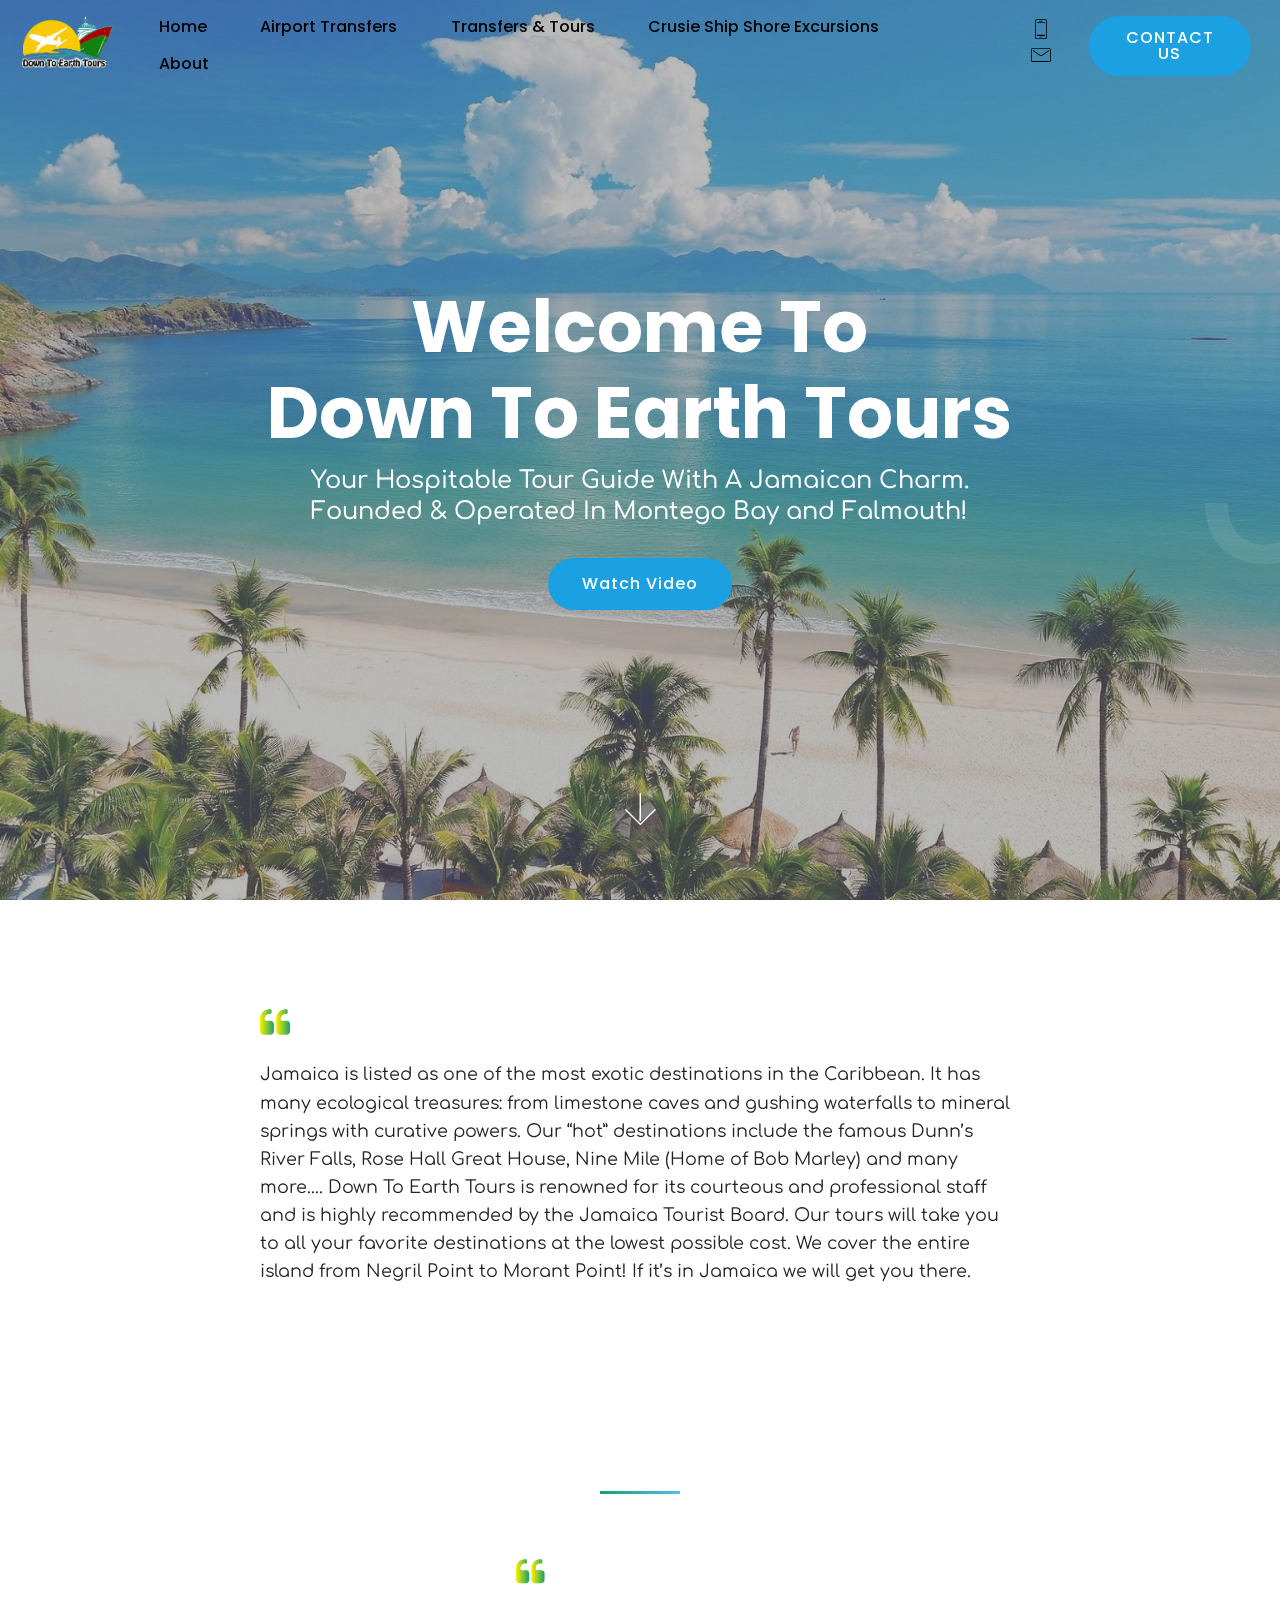
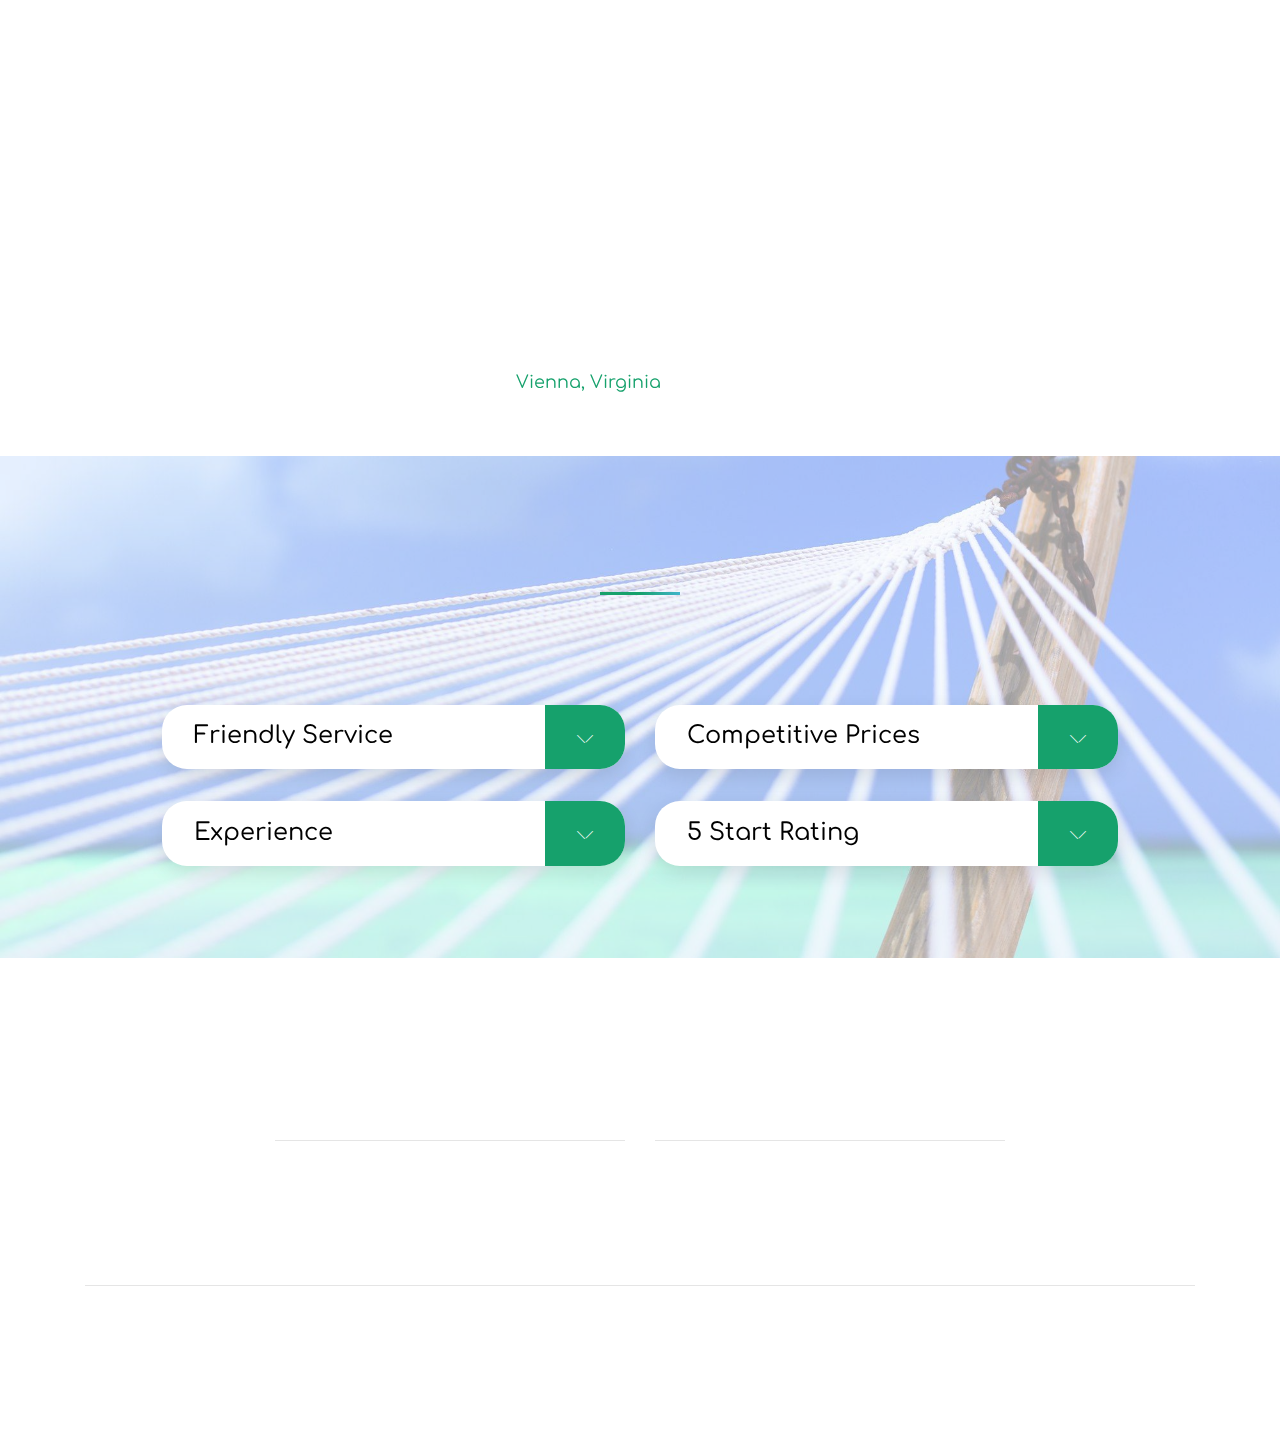
==== commit 4d6c9b49: "Test4" ====
--- a/index.html
+++ b/index.html
@@ -38,7 +38,7 @@
                     <img src="assets/images/logo4-948x556.png" alt="Mobirise" title="" style="height: 3.8rem;">
                 </a>
             </span>
-            <span class="navbar-caption-wrap"><a class="navbar-caption text-white display-5" href="https://mobirise.com"></a></span>
+            
         </div>
         <button class="navbar-toggler" type="button" data-toggle="collapse" data-target="#navbarSupportedContent" aria-controls="navbarNavAltMarkup" aria-expanded="false" aria-label="Toggle navigation">
             <div class="hamburger">
@@ -53,10 +53,10 @@
                     <a class="nav-link link text-black display-4" href="index.html#header9-2">Home</a>
                 </li>
                 <li class="nav-item">
-                    <a class="nav-link link text-black display-4" href="page1.html">Airport Transfers</a>
+                    <a class="nav-link link text-black display-4" href="http://fanlow.com/downtoearthtours2.github.io/page1.html#!/Airport-Transfers/c/27757443/offset=0&sort=normal">Airport Transfers</a>
                 </li><li class="nav-item">
-                    <a class="nav-link link text-black display-4" href="page2.html">Transfers &amp; Tours</a>
-                </li><li class="nav-item"><a class="nav-link link text-black display-4" href="page7.html">Crusie Ship Shore Excursions</a></li><li class="nav-item"><a class="nav-link link text-black display-4" href="page4.html#header9-y">About</a></li></ul>
+                    <a class="nav-link link text-black display-4" href="http://fanlow.com/downtoearthtours2.github.io/page2.html#!/Transfers-&-Tours/c/27757743/offset=0&sort=normal">Transfers &amp; Tours</a>
+                </li><li class="nav-item"><a class="nav-link link text-black display-4" href="http://fanlow.com/downtoearthtours2.github.io/page7.html#!/Cruise-Ship-Shore-Excursions/c/27757744/offset=0&sort=normal">Crusie Ship Shore Excursions</a></li><li class="nav-item"><a class="nav-link link text-black display-4" href="page4.html#header9-y">About</a></li></ul>
             <div class="icons-menu">
               
                 <a href="tel:(469) 742-1687"><span class="p-2 mbr-iconfont mbri-mobile2" style="color: rgb(0, 0, 0);"></span></a>
@@ -479,7 +479,7 @@
             <div class="mbr-list counter-container mbr-fonts-style display-4">
               <ul>
                 <li><a href="http://fanlow.com/downtoearthtours2.github.io/page2.html#!/Transfers-&-Tours/c/27757743/offset=0&sort=normal">Transfers &amp; Tours</a></li>
-                <li><a href="http://fanlow.com/downtoearthtours2.github.io/page7.html#!/Cruise-Ship-Shore-Excursions/c/27757744/offset=0&sort=normal">Cruise Ship Shore Excursions</a></li>
+                <li><a href="http://fanlow.com/downtoearthtours2.github.io/page7.html#!/Cruise-Ship-Shore-Excursions/c/27757744/offset=0&sort=normal">Crusie Ship Shore Execursions</a></li>
                 <li><a href="page4.html">About</a></li>
                 <li><br></li>
               </ul>
@@ -513,7 +513,7 @@
                 
                 
             </ul>
-            <h3 class="mbr-fonts-style sub-info display-7">All Rights Reserved Down To Earth Tours</h3>
+            <h3 class="mbr-fonts-style sub-info display-7">All Rights Reserved 2019 Down To Earth Tours</h3>
           </div>
         </div>
     </div>
--- a/assets/mobirise/css/mbr-additional.css
+++ b/assets/mobirise/css/mbr-additional.css
@@ -1237,82 +1237,329 @@
 .dropup .dropdown-toggle::after {
   display: none;
 }
-.cid-qFljhrwSuW {
-  background-image: url("../../../assets/images/supertabs1-1400x835.png");
+.cid-qFkIpiW2oQ {
+  background-image: url("../../../assets/images/2-1920x1080.jpg");
   overflow: hidden !important;
 }
-.cid-qFljhrwSuW .container-fluid {
+.cid-qFkIpiW2oQ .container-fluid {
   padding: 0 3rem;
 }
-.cid-qFljhrwSuW .animated-element {
-  color: #ffffff;
+.cid-qFkIpiW2oQ .animated-element {
+  color: #efefef;
 }
 @media (max-width: 767px) {
-  .cid-qFljhrwSuW .container-fluid {
+  .cid-qFkIpiW2oQ .container-fluid {
     padding: 0 1rem;
   }
 }
-.cid-qGXqFa2zNO {
+.cid-qFkJInBqFO {
+  padding-top: 45px;
+  padding-bottom: 30px;
+  background-color: #ffffff;
+}
+.cid-qFkJInBqFO .container-fluid {
+  padding: 0 3rem;
+}
+.cid-qFkJInBqFO .blockquote-quote svg {
+  height: 30px;
+  width: 30px;
+}
+.cid-qFkJInBqFO svg.svg-gradient {
+  position: absolute;
+  opacity: 0;
+  z-index: -100;
+}
+.cid-qFkJInBqFO .signature > span {
+  color: #16a16c;
+}
+@media (max-width: 767px) {
+  .cid-qFkJInBqFO .blockquote-quote {
+    text-align: left;
+  }
+  .cid-qFkJInBqFO .container-fluid {
+    padding: 0 1rem;
+  }
+}
+.cid-qFkJInBqFO .mbr-section-title {
+  color: #16a16c;
+}
+.cid-qFlqURfRbP {
   padding-top: 30px;
   padding-bottom: 0px;
   background-color: #ffffff;
 }
-.cid-qGXqFa2zNO .container-fluid {
+.cid-qFlqURfRbP .container-fluid {
   padding: 0 3rem;
 }
-.cid-qGXqFa2zNO .blockquote-quote svg {
+.cid-qFlqURfRbP .media-container-column {
+  padding: 0 2rem;
+}
+.cid-qFlqURfRbP .mbr-section-title {
+  display: inline-block;
+  position: relative;
+  text-align: left;
+  color: #000000;
+}
+@media (max-width: 767px) {
+  .cid-qFlqURfRbP .container-fluid {
+    padding: 0 1rem;
+  }
+}
+.cid-qFlqURfRbP .mbr-section-title SPAN {
+  color: #000000;
+}
+.cid-qFlqURfRbP .mbr-section-title I {
+  color: #000000;
+}
+#custom-html-2q {
+  /* Type valid CSS here */
+}
+#custom-html-2q .my-image {
+  width: 100%;
+}
+.cid-qFlDaDWe1h {
+  padding-top: 15px;
+  padding-bottom: 60px;
+  background-color: #ffffff;
+}
+.cid-qFlDaDWe1h .carousel-item {
+  justify-content: center;
+}
+.cid-qFlDaDWe1h .carousel-control-prev {
+  justify-content: flex-end;
+  align-items: flex-end;
+}
+.cid-qFlDaDWe1h .carousel-control-next {
+  justify-content: flex-start;
+  align-items: flex-end;
+}
+.cid-qFlDaDWe1h .carousel-item.active,
+.cid-qFlDaDWe1h .carousel-item-next,
+.cid-qFlDaDWe1h .carousel-item-prev {
+  display: flex;
+}
+.cid-qFlDaDWe1h .carousel-controls a {
+  transition: opacity .5s;
+}
+.cid-qFlDaDWe1h .carousel-controls a:hover span,
+.cid-qFlDaDWe1h .carousel-controls a:focus span {
+  opacity: 1;
+}
+.cid-qFlDaDWe1h .carousel-controls a:hover svg,
+.cid-qFlDaDWe1h .carousel-controls a:focus svg {
+  transition: all .25s;
+  stroke-width: 3;
+}
+.cid-qFlDaDWe1h .carousel-controls a:active svg {
+  transition: all .1s;
+  stroke-width: 5;
+}
+.cid-qFlDaDWe1h .user_image {
+  overflow: hidden;
+  display: flex;
+}
+.cid-qFlDaDWe1h .user_image .user_image_inner {
+  max-width: 200px;
+  max-height: 200px;
+  border-radius: 50%;
+  position: relative;
+  overflow: hidden;
+  display: flex;
+  margin: 0 auto 3rem auto;
+}
+.cid-qFlDaDWe1h .user_image .user_image_inner img {
+  width: 100%;
+  min-width: 100%;
+  min-height: 100%;
+}
+.cid-qFlDaDWe1h .user_text {
+  color: #767676;
+}
+.cid-qFlDaDWe1h .underline {
+  padding-top: .5rem;
+  padding-bottom: .5rem;
+}
+.cid-qFlDaDWe1h .underline .line {
+  width: 5rem;
+  height: 3px;
+  background: linear-gradient(90deg, #16a16c, #52bdf1);
+  display: inline-block;
+}
+.cid-qFlDaDWe1h .testimonials-quote svg {
   height: 30px;
   width: 30px;
 }
-.cid-qGXqFa2zNO svg.svg-gradient {
+.cid-qFlDaDWe1h svg.svg-gradient {
   position: absolute;
   opacity: 0;
   z-index: -100;
 }
-.cid-qGXqFa2zNO .signature > span {
+.cid-qFlDaDWe1h .user_name {
   color: #16a16c;
 }
+.cid-qFlDaDWe1h .carousel-controls svg {
+  height: 60px;
+}
+@media (max-width: 230px) {
+  .cid-qFlDaDWe1h .user_image_inner {
+    width: 100%;
+    height: auto;
+  }
+}
+@media (max-width: 991px) {
+  .cid-qFlDaDWe1h .testimonials-quote,
+  .cid-qFlDaDWe1h .user_text,
+  .cid-qFlDaDWe1h .user_name,
+  .cid-qFlDaDWe1h .user_desk {
+    text-align: center !important;
+  }
+  .cid-qFlDaDWe1h .carousel-controls a span {
+    top: auto;
+    bottom: 0;
+  }
+}
+@media (min-width: 768px) {
+  .cid-qFlDaDWe1h .mbr-section-title,
+  .cid-qFlDaDWe1h .underline {
+    padding-left: 3rem;
+    padding-right: 3rem;
+  }
+}
+@media (min-width: 1200px) {
+  .cid-qFlDaDWe1h .carousel-control-prev span {
+    right: -1rem;
+  }
+  .cid-qFlDaDWe1h .carousel-control-next span {
+    left: -1rem;
+  }
+  .cid-qFlDaDWe1h .user-text {
+    padding-right: 2rem;
+  }
+  .cid-qFlDaDWe1h .carousel-control-prev,
+  .cid-qFlDaDWe1h .carousel-control-next {
+    align-items: center;
+  }
+}
+.cid-qFlDaDWe1h .mbr-section-title,
+.cid-qFlDaDWe1h .underline {
+  color: #16a16c;
+}
+.cid-qFkXEgYI8l {
+  padding-top: 60px;
+  padding-bottom: 60px;
+  background-image: url("../../../assets/images/rcaruba-00141-conversion-2000x1334.jpg");
+}
+.cid-qFkXEgYI8l .container-fluid {
+  padding: 0 3rem;
+}
+.cid-qFkXEgYI8l .underline .line {
+  width: 5rem;
+  height: 3px;
+  background: linear-gradient(to right, #16a16c 50%, #52bdf1 120%);
+  display: inline-block;
+}
+.cid-qFkXEgYI8l .card {
+  border-radius: 25px;
+  margin-bottom: 2rem;
+  box-shadow: 0 7px 20px 0px rgba(0, 0, 0, 0.1);
+  -webkit-box-shadow: 0 7px 20px 0px rgba(0, 0, 0, 0.1);
+  -moz-box-shadow: 0 7px 20px 0px rgba(0, 0, 0, 0.1);
+  -o-box-shadow: 0 7px 20px 0px rgba(0, 0, 0, 0.1);
+  -ms-box-shadow: 0 7px 20px 0px rgba(0, 0, 0, 0.1);
+  background: #ffffff;
+}
+.cid-qFkXEgYI8l .card .card-header {
+  border-radius: 25px;
+  border: 0px;
+  padding: 0;
+  background-color: transparent !important;
+}
+.cid-qFkXEgYI8l .card .card-header a.panel-title {
+  margin-bottom: 0;
+  margin-top: -1px;
+  font-weight: 500;
+  font-style: normal;
+  display: block;
+  text-decoration: none !important;
+  line-height: normal;
+}
+.cid-qFkXEgYI8l .card .card-header a.panel-title:focus {
+  text-decoration: none !important;
+}
+.cid-qFkXEgYI8l .card .card-header a.panel-title:hover .sign {
+  background-color: #55b993 !important;
+}
+.cid-qFkXEgYI8l .card .card-header a.panel-title .sign {
+  position: absolute;
+  right: 0;
+  top: 0;
+  bottom: 0;
+  border-radius: 0 25px 25px 0;
+  background-color: #16a16c;
+  padding: 2rem;
+  padding-top: 26px;
+  color: white;
+}
+.cid-qFkXEgYI8l .card .card-header a.panel-title h4 {
+  padding: 1.3rem 2rem;
+  margin-bottom: 0;
+  display: flex;
+  align-items: center;
+}
+.cid-qFkXEgYI8l .card .card-header a.panel-title h4 .toggle-title {
+  user-select: initial;
+  pointer-events: auto;
+}
+.cid-qFkXEgYI8l .card .panel-body {
+  width: calc(100% - 80px);
+  border-radius: 0 0 0 25px;
+}
 @media (max-width: 767px) {
-  .cid-qGXqFa2zNO .blockquote-quote {
-    text-align: left;
-  }
-  .cid-qGXqFa2zNO .container-fluid {
+  .cid-qFkXEgYI8l .container-fluid {
     padding: 0 1rem;
   }
-}
-#custom-html-2r {
-  /* Type valid CSS here */
-}
-#custom-html-2r .my-image {
-  width: 100%;
-}
-.cid-qK6ZPIPcrs {
+  .cid-qFkXEgYI8l .header-text {
+    padding: 1rem !important;
+  }
+  .cid-qFkXEgYI8l .sign {
+    padding: 16px !important;
+    padding-top: 22px !important;
+  }
+  .cid-qFkXEgYI8l .panel-body {
+    width: calc(100% - 48px);
+  }
+}
+.cid-qFkXEgYI8l .mbr-section-title,
+.cid-qFkXEgYI8l .underline {
+  color: #16a16c;
+}
+.cid-qK6UA95nSQ {
   padding-top: 0px;
   padding-bottom: 0px;
   background-color: #ffffff;
 }
-.cid-qK6ZPIPcrs .social-media {
+.cid-qK6UA95nSQ .social-media {
   display: flex;
   align-items: center;
   justify-content: flex-end;
   padding-right: 4rem;
 }
-.cid-qK6ZPIPcrs .social-media ul {
+.cid-qK6UA95nSQ .social-media ul {
   margin: 0;
   padding: 0;
   margin-bottom: 8px;
 }
-.cid-qK6ZPIPcrs .social-media ul li {
+.cid-qK6UA95nSQ .social-media ul li {
   padding: 4px;
   display: inline-block;
 }
-.cid-qK6ZPIPcrs .logo-section {
+.cid-qK6UA95nSQ .logo-section {
   display: flex;
   align-items: center;
   justify-content: flex-start;
   padding-left: 4rem;
 }
-.cid-qK6ZPIPcrs .icon-transition span {
+.cid-qK6UA95nSQ .icon-transition span {
   color: #ffffff;
   display: block;
   padding: 0.1rem 0.9rem;
@@ -1325,26 +1572,105 @@
   transition: all 0.3s ease-out 0s;
   font-size: 13px;
 }
-.cid-qK6ZPIPcrs .icon-transition span:hover {
+.cid-qK6UA95nSQ .icon-transition span:hover {
   background-color: #52bdf1;
 }
-.cid-qK6ZPIPcrs .mbr-text {
+.cid-qK6UA95nSQ .mbr-text {
   color: #000000;
   text-align: left;
 }
 @media (max-width: 991px) {
-  .cid-qK6ZPIPcrs .social-media {
+  .cid-qK6UA95nSQ .social-media {
     justify-content: center;
     padding-right: 0rem;
   }
-  .cid-qK6ZPIPcrs .logo-section {
+  .cid-qK6UA95nSQ .logo-section {
     justify-content: center;
     padding-left: 0rem;
     margin-bottom: 1.5rem;
   }
-  .cid-qK6ZPIPcrs .mbr-text {
+  .cid-qK6UA95nSQ .mbr-text {
     margin-bottom: 1.5rem;
   }
+}
+.cid-qFkOQwamXQ {
+  padding-top: 30px;
+  padding-bottom: 30px;
+  background-color: #ffffff;
+}
+.cid-qFkOQwamXQ .social-media {
+  margin-top: 1.5rem;
+}
+.cid-qFkOQwamXQ .social-media ul {
+  margin: 0;
+  padding: 0;
+  margin-bottom: 8px;
+}
+.cid-qFkOQwamXQ .social-media ul li {
+  margin-right: 1.5rem;
+  display: inline-block;
+}
+.cid-qFkOQwamXQ .mbr-list ul {
+  margin: 0;
+  padding: 0;
+}
+.cid-qFkOQwamXQ .mbr-list ul li {
+  margin-bottom: 0.5rem;
+}
+.cid-qFkOQwamXQ ul {
+  list-style: none;
+}
+.cid-qFkOQwamXQ hr {
+  margin-top: 2rem;
+}
+.cid-qFkOQwamXQ .sub-info {
+  margin-top: 2rem;
+}
+.cid-qFkOQwamXQ .card-support {
+  margin-top: 1.5rem;
+  padding: 0;
+  list-style: none;
+}
+.cid-qFkOQwamXQ .card-support li {
+  margin-bottom: .4rem;
+  margin-right: .4rem;
+  display: inline-block;
+}
+.cid-qFkOQwamXQ .mbr-list,
+.cid-qFkOQwamXQ .social-media UL {
+  text-align: left;
+}
+.cid-qFkOQwamXQ .mbr-section-title {
+  text-align: left;
+}
+@media (max-width: 767px) {
+  .cid-qFkOQwamXQ .mbr-list,
+  .cid-qFkOQwamXQ .mbr-section-title {
+    text-align: center !important;
+  }
+  .cid-qFkOQwamXQ .social-media {
+    display: flex;
+    justify-content: center;
+  }
+  .cid-qFkOQwamXQ .social-media ul li {
+    margin: 0;
+    padding: 0.5rem 1rem 0.5rem 1rem;
+  }
+  .cid-qFkOQwamXQ .mbr-list {
+    display: flex;
+    justify-content: center;
+  }
+  .cid-qFkOQwamXQ .list-column {
+    margin-bottom: 2rem;
+  }
+  .cid-qFkOQwamXQ hr {
+    margin-top: 0;
+    margin-bottom: .5rem;
+  }
+}
+.cid-qFkOQwamXQ .mbr-list,
+.cid-qFkOQwamXQ .social-media DIV {
+  color: #16a16c;
 }
 .cid-qFkVxD9zWt .dropdown-item:before {
   font-family: MobiriseIcons !important;
@@ -1682,161 +2008,82 @@
     left: -1rem;
   }
 }
-.cid-qFkOQwamXQ {
+.cid-qFljhrwSuW {
+  background-image: url("../../../assets/images/supertabs1-1400x835.png");
+  overflow: hidden !important;
+}
+.cid-qFljhrwSuW .container-fluid {
+  padding: 0 3rem;
+}
+.cid-qFljhrwSuW .animated-element {
+  color: #ffffff;
+}
+@media (max-width: 767px) {
+  .cid-qFljhrwSuW .container-fluid {
+    padding: 0 1rem;
+  }
+}
+.cid-qGXqFa2zNO {
   padding-top: 30px;
-  padding-bottom: 30px;
-  background-color: #ffffff;
-}
-.cid-qFkOQwamXQ .social-media {
-  margin-top: 1.5rem;
-}
-.cid-qFkOQwamXQ .social-media ul {
-  margin: 0;
-  padding: 0;
-  margin-bottom: 8px;
-}
-.cid-qFkOQwamXQ .social-media ul li {
-  margin-right: 1.5rem;
-  display: inline-block;
-}
-.cid-qFkOQwamXQ .mbr-list ul {
-  margin: 0;
-  padding: 0;
-}
-.cid-qFkOQwamXQ .mbr-list ul li {
-  margin-bottom: 0.5rem;
-}
-.cid-qFkOQwamXQ ul {
-  list-style: none;
-}
-.cid-qFkOQwamXQ hr {
-  margin-top: 2rem;
-}
-.cid-qFkOQwamXQ .sub-info {
-  margin-top: 2rem;
-}
-.cid-qFkOQwamXQ .card-support {
-  margin-top: 1.5rem;
-  padding: 0;
-  list-style: none;
-}
-.cid-qFkOQwamXQ .card-support li {
-  margin-bottom: .4rem;
-  margin-right: .4rem;
-  display: inline-block;
-}
-.cid-qFkOQwamXQ .mbr-list,
-.cid-qFkOQwamXQ .social-media UL {
-  text-align: left;
-}
-.cid-qFkOQwamXQ .mbr-section-title {
-  text-align: left;
-}
-@media (max-width: 767px) {
-  .cid-qFkOQwamXQ .mbr-list,
-  .cid-qFkOQwamXQ .mbr-section-title {
-    text-align: center !important;
-  }
-  .cid-qFkOQwamXQ .social-media {
-    display: flex;
-    justify-content: center;
-  }
-  .cid-qFkOQwamXQ .social-media ul li {
-    margin: 0;
-    padding: 0.5rem 1rem 0.5rem 1rem;
-  }
-  .cid-qFkOQwamXQ .mbr-list {
-    display: flex;
-    justify-content: center;
-  }
-  .cid-qFkOQwamXQ .list-column {
-    margin-bottom: 2rem;
-  }
-  .cid-qFkOQwamXQ hr {
-    margin-top: 0;
-    margin-bottom: .5rem;
-  }
-}
-.cid-qFkOQwamXQ .mbr-list,
-.cid-qFkOQwamXQ .social-media DIV {
-  color: #16a16c;
-}
-.cid-qFlA0oOEP0 {
-  background-image: url("../../../assets/images/ricks-negril-jamaica-photo-d-ramey-logan-2000x1328.jpg");
-  overflow: hidden !important;
-}
-.cid-qFlA0oOEP0 .container-fluid {
-  padding: 0 3rem;
-}
-.cid-qFlA0oOEP0 .animated-element {
-  color: #efefef;
-}
-@media (max-width: 767px) {
-  .cid-qFlA0oOEP0 .container-fluid {
-    padding: 0 1rem;
-  }
-}
-.cid-qHkhVEsZGD {
-  padding-top: 60px;
   padding-bottom: 0px;
   background-color: #ffffff;
 }
-.cid-qHkhVEsZGD .container-fluid {
+.cid-qGXqFa2zNO .container-fluid {
   padding: 0 3rem;
 }
-.cid-qHkhVEsZGD .blockquote-quote svg {
+.cid-qGXqFa2zNO .blockquote-quote svg {
   height: 30px;
   width: 30px;
 }
-.cid-qHkhVEsZGD svg.svg-gradient {
+.cid-qGXqFa2zNO svg.svg-gradient {
   position: absolute;
   opacity: 0;
   z-index: -100;
 }
-.cid-qHkhVEsZGD .signature > span {
+.cid-qGXqFa2zNO .signature > span {
   color: #16a16c;
 }
 @media (max-width: 767px) {
-  .cid-qHkhVEsZGD .blockquote-quote {
+  .cid-qGXqFa2zNO .blockquote-quote {
     text-align: left;
   }
-  .cid-qHkhVEsZGD .container-fluid {
+  .cid-qGXqFa2zNO .container-fluid {
     padding: 0 1rem;
   }
 }
-#custom-html-2s {
+#custom-html-2r {
   /* Type valid CSS here */
 }
-#custom-html-2s .my-image {
+#custom-html-2r .my-image {
   width: 100%;
 }
-.cid-qK6ZUXVh7e {
+.cid-qK6ZPIPcrs {
   padding-top: 0px;
   padding-bottom: 0px;
   background-color: #ffffff;
 }
-.cid-qK6ZUXVh7e .social-media {
+.cid-qK6ZPIPcrs .social-media {
   display: flex;
   align-items: center;
   justify-content: flex-end;
   padding-right: 4rem;
 }
-.cid-qK6ZUXVh7e .social-media ul {
+.cid-qK6ZPIPcrs .social-media ul {
   margin: 0;
   padding: 0;
   margin-bottom: 8px;
 }
-.cid-qK6ZUXVh7e .social-media ul li {
+.cid-qK6ZPIPcrs .social-media ul li {
   padding: 4px;
   display: inline-block;
 }
-.cid-qK6ZUXVh7e .logo-section {
+.cid-qK6ZPIPcrs .logo-section {
   display: flex;
   align-items: center;
   justify-content: flex-start;
   padding-left: 4rem;
 }
-.cid-qK6ZUXVh7e .icon-transition span {
+.cid-qK6ZPIPcrs .icon-transition span {
   color: #ffffff;
   display: block;
   padding: 0.1rem 0.9rem;
@@ -1849,105 +2096,26 @@
   transition: all 0.3s ease-out 0s;
   font-size: 13px;
 }
-.cid-qK6ZUXVh7e .icon-transition span:hover {
+.cid-qK6ZPIPcrs .icon-transition span:hover {
   background-color: #52bdf1;
 }
-.cid-qK6ZUXVh7e .mbr-text {
+.cid-qK6ZPIPcrs .mbr-text {
   color: #000000;
   text-align: left;
 }
 @media (max-width: 991px) {
-  .cid-qK6ZUXVh7e .social-media {
+  .cid-qK6ZPIPcrs .social-media {
     justify-content: center;
     padding-right: 0rem;
   }
-  .cid-qK6ZUXVh7e .logo-section {
+  .cid-qK6ZPIPcrs .logo-section {
     justify-content: center;
     padding-left: 0rem;
     margin-bottom: 1.5rem;
   }
-  .cid-qK6ZUXVh7e .mbr-text {
+  .cid-qK6ZPIPcrs .mbr-text {
     margin-bottom: 1.5rem;
   }
-}
-.cid-qFkOQwamXQ {
-  padding-top: 30px;
-  padding-bottom: 30px;
-  background-color: #ffffff;
-}
-.cid-qFkOQwamXQ .social-media {
-  margin-top: 1.5rem;
-}
-.cid-qFkOQwamXQ .social-media ul {
-  margin: 0;
-  padding: 0;
-  margin-bottom: 8px;
-}
-.cid-qFkOQwamXQ .social-media ul li {
-  margin-right: 1.5rem;
-  display: inline-block;
-}
-.cid-qFkOQwamXQ .mbr-list ul {
-  margin: 0;
-  padding: 0;
-}
-.cid-qFkOQwamXQ .mbr-list ul li {
-  margin-bottom: 0.5rem;
-}
-.cid-qFkOQwamXQ ul {
-  list-style: none;
-}
-.cid-qFkOQwamXQ hr {
-  margin-top: 2rem;
-}
-.cid-qFkOQwamXQ .sub-info {
-  margin-top: 2rem;
-}
-.cid-qFkOQwamXQ .card-support {
-  margin-top: 1.5rem;
-  padding: 0;
-  list-style: none;
-}
-.cid-qFkOQwamXQ .card-support li {
-  margin-bottom: .4rem;
-  margin-right: .4rem;
-  display: inline-block;
-}
-.cid-qFkOQwamXQ .mbr-list,
-.cid-qFkOQwamXQ .social-media UL {
-  text-align: left;
-}
-.cid-qFkOQwamXQ .mbr-section-title {
-  text-align: left;
-}
-@media (max-width: 767px) {
-  .cid-qFkOQwamXQ .mbr-list,
-  .cid-qFkOQwamXQ .mbr-section-title {
-    text-align: center !important;
-  }
-  .cid-qFkOQwamXQ .social-media {
-    display: flex;
-    justify-content: center;
-  }
-  .cid-qFkOQwamXQ .social-media ul li {
-    margin: 0;
-    padding: 0.5rem 1rem 0.5rem 1rem;
-  }
-  .cid-qFkOQwamXQ .mbr-list {
-    display: flex;
-    justify-content: center;
-  }
-  .cid-qFkOQwamXQ .list-column {
-    margin-bottom: 2rem;
-  }
-  .cid-qFkOQwamXQ hr {
-    margin-top: 0;
-    margin-bottom: .5rem;
-  }
-}
-.cid-qFkOQwamXQ .mbr-list,
-.cid-qFkOQwamXQ .social-media DIV {
-  color: #16a16c;
 }
 .cid-qFkVxD9zWt .dropdown-item:before {
   font-family: MobiriseIcons !important;
@@ -2285,487 +2453,161 @@
     left: -1rem;
   }
 }
-.cid-qGo3sVdnYp {
-  padding-top: 90px;
-  padding-bottom: 90px;
+.cid-qFkOQwamXQ {
+  padding-top: 30px;
+  padding-bottom: 30px;
   background-color: #ffffff;
 }
-.cid-qGo3sVdnYp .container-fluid {
+.cid-qFkOQwamXQ .social-media {
+  margin-top: 1.5rem;
+}
+.cid-qFkOQwamXQ .social-media ul {
+  margin: 0;
+  padding: 0;
+  margin-bottom: 8px;
+}
+.cid-qFkOQwamXQ .social-media ul li {
+  margin-right: 1.5rem;
+  display: inline-block;
+}
+.cid-qFkOQwamXQ .mbr-list ul {
+  margin: 0;
+  padding: 0;
+}
+.cid-qFkOQwamXQ .mbr-list ul li {
+  margin-bottom: 0.5rem;
+}
+.cid-qFkOQwamXQ ul {
+  list-style: none;
+}
+.cid-qFkOQwamXQ hr {
+  margin-top: 2rem;
+}
+.cid-qFkOQwamXQ .sub-info {
+  margin-top: 2rem;
+}
+.cid-qFkOQwamXQ .card-support {
+  margin-top: 1.5rem;
+  padding: 0;
+  list-style: none;
+}
+.cid-qFkOQwamXQ .card-support li {
+  margin-bottom: .4rem;
+  margin-right: .4rem;
+  display: inline-block;
+}
+.cid-qFkOQwamXQ .mbr-list,
+.cid-qFkOQwamXQ .social-media UL {
+  text-align: left;
+}
+.cid-qFkOQwamXQ .mbr-section-title {
+  text-align: left;
+}
+@media (max-width: 767px) {
+  .cid-qFkOQwamXQ .mbr-list,
+  .cid-qFkOQwamXQ .mbr-section-title {
+    text-align: center !important;
+  }
+  .cid-qFkOQwamXQ .social-media {
+    display: flex;
+    justify-content: center;
+  }
+  .cid-qFkOQwamXQ .social-media ul li {
+    margin: 0;
+    padding: 0.5rem 1rem 0.5rem 1rem;
+  }
+  .cid-qFkOQwamXQ .mbr-list {
+    display: flex;
+    justify-content: center;
+  }
+  .cid-qFkOQwamXQ .list-column {
+    margin-bottom: 2rem;
+  }
+  .cid-qFkOQwamXQ hr {
+    margin-top: 0;
+    margin-bottom: .5rem;
+  }
+}
+.cid-qFkOQwamXQ .mbr-list,
+.cid-qFkOQwamXQ .social-media DIV {
+  color: #16a16c;
+}
+.cid-qFlA0oOEP0 {
+  background-image: url("../../../assets/images/ricks-negril-jamaica-photo-d-ramey-logan-2000x1328.jpg");
+  overflow: hidden !important;
+}
+.cid-qFlA0oOEP0 .container-fluid {
   padding: 0 3rem;
 }
-.cid-qGo3sVdnYp .media-container-column {
-  padding: 0 2rem;
-}
-.cid-qGo3sVdnYp .mbr-section-title {
-  display: inline-block;
-  position: relative;
+.cid-qFlA0oOEP0 .animated-element {
+  color: #efefef;
 }
 @media (max-width: 767px) {
-  .cid-qGo3sVdnYp .container-fluid {
+  .cid-qFlA0oOEP0 .container-fluid {
     padding: 0 1rem;
   }
 }
-.cid-qGo31jIR4E {
+.cid-qHkhVEsZGD {
+  padding-top: 60px;
+  padding-bottom: 0px;
+  background-color: #ffffff;
+}
+.cid-qHkhVEsZGD .container-fluid {
+  padding: 0 3rem;
+}
+.cid-qHkhVEsZGD .blockquote-quote svg {
+  height: 30px;
+  width: 30px;
+}
+.cid-qHkhVEsZGD svg.svg-gradient {
+  position: absolute;
+  opacity: 0;
+  z-index: -100;
+}
+.cid-qHkhVEsZGD .signature > span {
+  color: #16a16c;
+}
+@media (max-width: 767px) {
+  .cid-qHkhVEsZGD .blockquote-quote {
+    text-align: left;
+  }
+  .cid-qHkhVEsZGD .container-fluid {
+    padding: 0 1rem;
+  }
+}
+#custom-html-2s {
+  /* Type valid CSS here */
+}
+#custom-html-2s .my-image {
+  width: 100%;
+}
+.cid-qK6ZUXVh7e {
   padding-top: 0px;
   padding-bottom: 0px;
   background-color: #ffffff;
 }
-.cid-qGo31jIR4E p {
-  color: #767676;
-}
-.cid-qGo31jIR4E .img-wrap {
-  width: 100% !important;
-  height: 100% !important;
-}
-.cid-qGo31jIR4E .row-element,
-.cid-qGo31jIR4E .image-element {
-  padding: 0;
-}
-.cid-qGo31jIR4E .image-element {
-  display: flex;
-  justify-content: center;
-}
-.cid-qGo31jIR4E .image-element img {
-  width: 100%;
-  height: 100%;
-  object-fit: cover;
-  object-position: center center;
-}
-.cid-qGo31jIR4E .underline {
-  padding-top: .5rem;
-  padding-bottom: .5rem;
-}
-.cid-qGo31jIR4E .underline .line {
-  width: 5rem;
-  height: 3px;
-  background: linear-gradient(90deg, #16a16c, #52bdf1);
-  display: inline-block;
-}
-@media (min-width: 1500px) {
-  .cid-qGo31jIR4E .text-content {
-    padding: 5rem;
-  }
-}
-@media (min-width: 768px) and (max-width: 1499px) {
-  .cid-qGo31jIR4E .text-content {
-    padding: 3rem;
-  }
-}
-@media (max-width: 767px) {
-  .cid-qGo31jIR4E .text-content {
-    padding: 2rem 1rem;
-  }
-  .cid-qGo31jIR4E .underline .line {
-    height: 2px;
-  }
-  .cid-qGo31jIR4E .mbr-title,
-  .cid-qGo31jIR4E .underline,
-  .cid-qGo31jIR4E .mbr-text,
-  .cid-qGo31jIR4E .mbr-section-btn {
-    text-align: center !important;
-  }
-}
-.cid-qIhc6LyEyY {
-  padding-top: 45px;
-  padding-bottom: 0px;
-  background-color: #ffffff;
-}
-.cid-qIhc6LyEyY .mbr-slider .carousel-control {
-  background: #1b1b1b;
-}
-.cid-qIhc6LyEyY .mbr-slider .carousel-control-prev {
-  left: 0;
-  margin-left: 2.5rem;
-}
-.cid-qIhc6LyEyY .mbr-slider .carousel-control-next {
-  right: 0;
-  margin-right: 2.5rem;
-}
-.cid-qIhc6LyEyY .mbr-slider .modal-body .close {
-  background: #1b1b1b;
-}
-.cid-qIhc6LyEyY .mbr-gallery-item > div::before {
-  content: '';
-  position: absolute;
-  left: 0;
-  top: 0;
-  width: 100%;
-  height: 100%;
-  background-color: #ffffff;
-  opacity: 0;
-  -webkit-transition: 0.2s opacity ease-in-out;
-  transition: 0.2s opacity ease-in-out;
-}
-.cid-qIhc6LyEyY .icon-focus {
-  display: none;
-}
-.cid-qIhc6LyEyY .mbr-gallery-title {
-  transition: all 0.5s ease;
-  position: absolute;
-  text-align: right;
-  display: none;
-  width: 100%;
-  bottom: 0;
-  right: 0;
-  padding: 1rem;
-  color: #000000;
-  font-weight: bold;
-  background: transparent;
-  -webkit-transition: all 0.5s ease;
-  -moz-transition: all 0.5s ease;
-  -o-transition: all 0.5s ease;
-  -ms-transition: all 0.5s ease;
-}
-.cid-qIhc6LyEyY ul {
-  font-size: 0;
-}
-.cid-qIhc6LyEyY .mbr-gallery-filter ul li .btn {
-  border: none;
-  background-color: transparent;
-  color: #232323 !important;
-  padding: 0.5rem 1rem 0.6rem;
-  border-radius: 0;
-  margin: 0!important;
-  transition: padding, border 0s, transform .2s;
-}
-.cid-qIhc6LyEyY .mbr-gallery-filter ul li .btn.active {
-  padding: 0.5rem 1rem 0.5rem;
-  border-radius: 0 !important;
-}
-.cid-qIhc6LyEyY .mbr-gallery-filter ul li .btn.active:after {
-  content: '';
-  position: absolute;
-  bottom: 0;
-  left: 0;
-  width: 100%;
-  height: 1px;
-  background: linear-gradient(90deg, #16a16c, #52bdf1);
-}
-.cid-qIhc6LyEyY .mbr-gallery-filter ul li {
-  padding: 0;
-}
-.cid-qIhc6LyEyY .mbr-gallery-item > div:hover .mbr-gallery-title {
-  padding-bottom: 1.5rem;
-  display: block;
-}
-.cid-qIhc6LyEyY .mbr-gallery-item > div:hover:before {
-  opacity: 0 !important;
-}
-.cid-qIhc6LyEyY .underline {
-  padding-top: .5rem;
-  padding-bottom: .5rem;
-}
-.cid-qIhc6LyEyY .underline .line {
-  width: 5rem;
-  height: 3px;
-  background: linear-gradient(90deg, #16a16c, #52bdf1);
-  display: inline-block;
-}
-.cid-qIhc6LyEyY .btn {
-  background: none;
-  border-radius: 0 !important;
-}
-.cid-qIhc6LyEyY .btn:hover {
-  background: transparent !important;
-}
-.cid-qIhc6LyEyY .btn:hover:before {
-  background: transparent !important;
-}
-.cid-qIhc6LyEyY .btn:before {
-  background-color: transparent !important;
-}
-.cid-qIhc6LyEyY .btn:focus {
-  box-shadow: none;
-}
-.cid-qIhceTW9zd {
-  padding-top: 0px;
-  padding-bottom: 0px;
-  background-color: #ffffff;
-}
-.cid-qIhceTW9zd .mbr-slider .carousel-control {
-  background: #1b1b1b;
-}
-.cid-qIhceTW9zd .mbr-slider .carousel-control-prev {
-  left: 0;
-  margin-left: 2.5rem;
-}
-.cid-qIhceTW9zd .mbr-slider .carousel-control-next {
-  right: 0;
-  margin-right: 2.5rem;
-}
-.cid-qIhceTW9zd .mbr-slider .modal-body .close {
-  background: #1b1b1b;
-}
-.cid-qIhceTW9zd .mbr-gallery-item > div::before {
-  content: '';
-  position: absolute;
-  left: 0;
-  top: 0;
-  width: 100%;
-  height: 100%;
-  background-color: #ffffff;
-  opacity: 0;
-  -webkit-transition: 0.2s opacity ease-in-out;
-  transition: 0.2s opacity ease-in-out;
-}
-.cid-qIhceTW9zd .icon-focus {
-  display: none;
-}
-.cid-qIhceTW9zd .mbr-gallery-title {
-  transition: all 0.5s ease;
-  position: absolute;
-  text-align: right;
-  display: none;
-  width: 100%;
-  bottom: 0;
-  right: 0;
-  padding: 1rem;
-  color: #000000;
-  font-weight: bold;
-  background: transparent;
-  -webkit-transition: all 0.5s ease;
-  -moz-transition: all 0.5s ease;
-  -o-transition: all 0.5s ease;
-  -ms-transition: all 0.5s ease;
-}
-.cid-qIhceTW9zd ul {
-  font-size: 0;
-}
-.cid-qIhceTW9zd .mbr-gallery-filter ul li .btn {
-  border: none;
-  background-color: transparent;
-  color: #232323 !important;
-  padding: 0.5rem 1rem 0.6rem;
-  border-radius: 0;
-  margin: 0!important;
-  transition: padding, border 0s, transform .2s;
-}
-.cid-qIhceTW9zd .mbr-gallery-filter ul li .btn.active {
-  padding: 0.5rem 1rem 0.5rem;
-  border-radius: 0 !important;
-}
-.cid-qIhceTW9zd .mbr-gallery-filter ul li .btn.active:after {
-  content: '';
-  position: absolute;
-  bottom: 0;
-  left: 0;
-  width: 100%;
-  height: 1px;
-  background: linear-gradient(90deg, #16a16c, #52bdf1);
-}
-.cid-qIhceTW9zd .mbr-gallery-filter ul li {
-  padding: 0;
-}
-.cid-qIhceTW9zd .mbr-gallery-item > div:hover .mbr-gallery-title {
-  padding-bottom: 1.5rem;
-  display: block;
-}
-.cid-qIhceTW9zd .mbr-gallery-item > div:hover:before {
-  opacity: 0 !important;
-}
-.cid-qIhceTW9zd .underline {
-  padding-top: .5rem;
-  padding-bottom: .5rem;
-}
-.cid-qIhceTW9zd .underline .line {
-  width: 5rem;
-  height: 3px;
-  background: linear-gradient(90deg, #16a16c, #52bdf1);
-  display: inline-block;
-}
-.cid-qIhceTW9zd .btn {
-  background: none;
-  border-radius: 0 !important;
-}
-.cid-qIhceTW9zd .btn:hover {
-  background: transparent !important;
-}
-.cid-qIhceTW9zd .btn:hover:before {
-  background: transparent !important;
-}
-.cid-qIhceTW9zd .btn:before {
-  background-color: transparent !important;
-}
-.cid-qIhceTW9zd .btn:focus {
-  box-shadow: none;
-}
-.cid-qIkwtkQT0F {
-  padding-top: 0px;
-  padding-bottom: 0px;
-  background-color: #ffffff;
-}
-.cid-qIkwtkQT0F .mbr-slider .carousel-control {
-  background: #1b1b1b;
-}
-.cid-qIkwtkQT0F .mbr-slider .carousel-control-prev {
-  left: 0;
-  margin-left: 2.5rem;
-}
-.cid-qIkwtkQT0F .mbr-slider .carousel-control-next {
-  right: 0;
-  margin-right: 2.5rem;
-}
-.cid-qIkwtkQT0F .mbr-slider .modal-body .close {
-  background: #1b1b1b;
-}
-.cid-qIkwtkQT0F .mbr-gallery-item > div::before {
-  content: '';
-  position: absolute;
-  left: 0;
-  top: 0;
-  width: 100%;
-  height: 100%;
-  background-color: #ffffff;
-  opacity: 0;
-  -webkit-transition: 0.2s opacity ease-in-out;
-  transition: 0.2s opacity ease-in-out;
-}
-.cid-qIkwtkQT0F .icon-focus {
-  display: none;
-}
-.cid-qIkwtkQT0F .mbr-gallery-title {
-  transition: all 0.5s ease;
-  position: absolute;
-  text-align: right;
-  display: none;
-  width: 100%;
-  bottom: 0;
-  right: 0;
-  padding: 1rem;
-  color: #000000;
-  font-weight: bold;
-  background: transparent;
-  -webkit-transition: all 0.5s ease;
-  -moz-transition: all 0.5s ease;
-  -o-transition: all 0.5s ease;
-  -ms-transition: all 0.5s ease;
-}
-.cid-qIkwtkQT0F ul {
-  font-size: 0;
-}
-.cid-qIkwtkQT0F .mbr-gallery-filter ul li .btn {
-  border: none;
-  background-color: transparent;
-  color: #232323 !important;
-  padding: 0.5rem 1rem 0.6rem;
-  border-radius: 0;
-  margin: 0!important;
-  transition: padding, border 0s, transform .2s;
-}
-.cid-qIkwtkQT0F .mbr-gallery-filter ul li .btn.active {
-  padding: 0.5rem 1rem 0.5rem;
-  border-radius: 0 !important;
-}
-.cid-qIkwtkQT0F .mbr-gallery-filter ul li .btn.active:after {
-  content: '';
-  position: absolute;
-  bottom: 0;
-  left: 0;
-  width: 100%;
-  height: 1px;
-  background: linear-gradient(90deg, #16a16c, #52bdf1);
-}
-.cid-qIkwtkQT0F .mbr-gallery-filter ul li {
-  padding: 0;
-}
-.cid-qIkwtkQT0F .mbr-gallery-item > div:hover .mbr-gallery-title {
-  padding-bottom: 1.5rem;
-  display: block;
-}
-.cid-qIkwtkQT0F .mbr-gallery-item > div:hover:before {
-  opacity: 0 !important;
-}
-.cid-qIkwtkQT0F .underline {
-  padding-top: .5rem;
-  padding-bottom: .5rem;
-}
-.cid-qIkwtkQT0F .underline .line {
-  width: 5rem;
-  height: 3px;
-  background: linear-gradient(90deg, #16a16c, #52bdf1);
-  display: inline-block;
-}
-.cid-qIkwtkQT0F .btn {
-  background: none;
-  border-radius: 0 !important;
-}
-.cid-qIkwtkQT0F .btn:hover {
-  background: transparent !important;
-}
-.cid-qIkwtkQT0F .btn:hover:before {
-  background: transparent !important;
-}
-.cid-qIkwtkQT0F .btn:before {
-  background-color: transparent !important;
-}
-.cid-qIkwtkQT0F .btn:focus {
-  box-shadow: none;
-}
-.cid-qIky0kcnyt {
-  padding-top: 60px;
-  padding-bottom: 60px;
-  background-color: #1ba1e2;
-}
-.cid-qIky0kcnyt .container-fluid {
-  padding: 0 3rem;
-}
-.cid-qIky0kcnyt .blockquote-quote svg {
-  height: 30px;
-  width: 30px;
-}
-.cid-qIky0kcnyt svg.svg-gradient {
-  position: absolute;
-  opacity: 0;
-  z-index: -100;
-}
-.cid-qIky0kcnyt .signature > span {
-  color: #16a16c;
-}
-@media (max-width: 767px) {
-  .cid-qIky0kcnyt .blockquote-quote {
-    text-align: left;
-  }
-  .cid-qIky0kcnyt .container-fluid {
-    padding: 0 1rem;
-  }
-}
-.cid-qIky0kcnyt .mbr-section-title {
-  color: #ffffff;
-}
-.cid-qIky0kcnyt .mbr-text,
-.cid-qIky0kcnyt .blockquote-quote {
-  color: #ffffff;
-}
-.cid-qIky0kcnyt .mbr-text SPAN {
-  color: #ffffff;
-}
-.cid-qK70267tvO {
-  padding-top: 0px;
-  padding-bottom: 0px;
-  background-color: #ffffff;
-}
-.cid-qK70267tvO .social-media {
+.cid-qK6ZUXVh7e .social-media {
   display: flex;
   align-items: center;
   justify-content: flex-end;
   padding-right: 4rem;
 }
-.cid-qK70267tvO .social-media ul {
+.cid-qK6ZUXVh7e .social-media ul {
   margin: 0;
   padding: 0;
   margin-bottom: 8px;
 }
-.cid-qK70267tvO .social-media ul li {
+.cid-qK6ZUXVh7e .social-media ul li {
   padding: 4px;
   display: inline-block;
 }
-.cid-qK70267tvO .logo-section {
+.cid-qK6ZUXVh7e .logo-section {
   display: flex;
   align-items: center;
   justify-content: flex-start;
   padding-left: 4rem;
 }
-.cid-qK70267tvO .icon-transition span {
+.cid-qK6ZUXVh7e .icon-transition span {
   color: #ffffff;
   display: block;
   padding: 0.1rem 0.9rem;
@@ -2778,24 +2620,24 @@
   transition: all 0.3s ease-out 0s;
   font-size: 13px;
 }
-.cid-qK70267tvO .icon-transition span:hover {
+.cid-qK6ZUXVh7e .icon-transition span:hover {
   background-color: #52bdf1;
 }
-.cid-qK70267tvO .mbr-text {
+.cid-qK6ZUXVh7e .mbr-text {
   color: #000000;
   text-align: left;
 }
 @media (max-width: 991px) {
-  .cid-qK70267tvO .social-media {
+  .cid-qK6ZUXVh7e .social-media {
     justify-content: center;
     padding-right: 0rem;
   }
-  .cid-qK70267tvO .logo-section {
+  .cid-qK6ZUXVh7e .logo-section {
     justify-content: center;
     padding-left: 0rem;
     margin-bottom: 1.5rem;
   }
-  .cid-qK70267tvO .mbr-text {
+  .cid-qK6ZUXVh7e .mbr-text {
     margin-bottom: 1.5rem;
   }
 }
@@ -3214,6 +3056,1484 @@
     left: -1rem;
   }
 }
+.cid-qGo3sVdnYp {
+  padding-top: 90px;
+  padding-bottom: 90px;
+  background-color: #ffffff;
+}
+.cid-qGo3sVdnYp .container-fluid {
+  padding: 0 3rem;
+}
+.cid-qGo3sVdnYp .media-container-column {
+  padding: 0 2rem;
+}
+.cid-qGo3sVdnYp .mbr-section-title {
+  display: inline-block;
+  position: relative;
+}
+@media (max-width: 767px) {
+  .cid-qGo3sVdnYp .container-fluid {
+    padding: 0 1rem;
+  }
+}
+.cid-qGo31jIR4E {
+  padding-top: 0px;
+  padding-bottom: 0px;
+  background-color: #ffffff;
+}
+.cid-qGo31jIR4E p {
+  color: #767676;
+}
+.cid-qGo31jIR4E .img-wrap {
+  width: 100% !important;
+  height: 100% !important;
+}
+.cid-qGo31jIR4E .row-element,
+.cid-qGo31jIR4E .image-element {
+  padding: 0;
+}
+.cid-qGo31jIR4E .image-element {
+  display: flex;
+  justify-content: center;
+}
+.cid-qGo31jIR4E .image-element img {
+  width: 100%;
+  height: 100%;
+  object-fit: cover;
+  object-position: center center;
+}
+.cid-qGo31jIR4E .underline {
+  padding-top: .5rem;
+  padding-bottom: .5rem;
+}
+.cid-qGo31jIR4E .underline .line {
+  width: 5rem;
+  height: 3px;
+  background: linear-gradient(90deg, #16a16c, #52bdf1);
+  display: inline-block;
+}
+@media (min-width: 1500px) {
+  .cid-qGo31jIR4E .text-content {
+    padding: 5rem;
+  }
+}
+@media (min-width: 768px) and (max-width: 1499px) {
+  .cid-qGo31jIR4E .text-content {
+    padding: 3rem;
+  }
+}
+@media (max-width: 767px) {
+  .cid-qGo31jIR4E .text-content {
+    padding: 2rem 1rem;
+  }
+  .cid-qGo31jIR4E .underline .line {
+    height: 2px;
+  }
+  .cid-qGo31jIR4E .mbr-title,
+  .cid-qGo31jIR4E .underline,
+  .cid-qGo31jIR4E .mbr-text,
+  .cid-qGo31jIR4E .mbr-section-btn {
+    text-align: center !important;
+  }
+}
+.cid-qIhc6LyEyY {
+  padding-top: 45px;
+  padding-bottom: 0px;
+  background-color: #ffffff;
+}
+.cid-qIhc6LyEyY .mbr-slider .carousel-control {
+  background: #1b1b1b;
+}
+.cid-qIhc6LyEyY .mbr-slider .carousel-control-prev {
+  left: 0;
+  margin-left: 2.5rem;
+}
+.cid-qIhc6LyEyY .mbr-slider .carousel-control-next {
+  right: 0;
+  margin-right: 2.5rem;
+}
+.cid-qIhc6LyEyY .mbr-slider .modal-body .close {
+  background: #1b1b1b;
+}
+.cid-qIhc6LyEyY .mbr-gallery-item > div::before {
+  content: '';
+  position: absolute;
+  left: 0;
+  top: 0;
+  width: 100%;
+  height: 100%;
+  background-color: #ffffff;
+  opacity: 0;
+  -webkit-transition: 0.2s opacity ease-in-out;
+  transition: 0.2s opacity ease-in-out;
+}
+.cid-qIhc6LyEyY .icon-focus {
+  display: none;
+}
+.cid-qIhc6LyEyY .mbr-gallery-title {
+  transition: all 0.5s ease;
+  position: absolute;
+  text-align: right;
+  display: none;
+  width: 100%;
+  bottom: 0;
+  right: 0;
+  padding: 1rem;
+  color: #000000;
+  font-weight: bold;
+  background: transparent;
+  -webkit-transition: all 0.5s ease;
+  -moz-transition: all 0.5s ease;
+  -o-transition: all 0.5s ease;
+  -ms-transition: all 0.5s ease;
+}
+.cid-qIhc6LyEyY ul {
+  font-size: 0;
+}
+.cid-qIhc6LyEyY .mbr-gallery-filter ul li .btn {
+  border: none;
+  background-color: transparent;
+  color: #232323 !important;
+  padding: 0.5rem 1rem 0.6rem;
+  border-radius: 0;
+  margin: 0!important;
+  transition: padding, border 0s, transform .2s;
+}
+.cid-qIhc6LyEyY .mbr-gallery-filter ul li .btn.active {
+  padding: 0.5rem 1rem 0.5rem;
+  border-radius: 0 !important;
+}
+.cid-qIhc6LyEyY .mbr-gallery-filter ul li .btn.active:after {
+  content: '';
+  position: absolute;
+  bottom: 0;
+  left: 0;
+  width: 100%;
+  height: 1px;
+  background: linear-gradient(90deg, #16a16c, #52bdf1);
+}
+.cid-qIhc6LyEyY .mbr-gallery-filter ul li {
+  padding: 0;
+}
+.cid-qIhc6LyEyY .mbr-gallery-item > div:hover .mbr-gallery-title {
+  padding-bottom: 1.5rem;
+  display: block;
+}
+.cid-qIhc6LyEyY .mbr-gallery-item > div:hover:before {
+  opacity: 0 !important;
+}
+.cid-qIhc6LyEyY .underline {
+  padding-top: .5rem;
+  padding-bottom: .5rem;
+}
+.cid-qIhc6LyEyY .underline .line {
+  width: 5rem;
+  height: 3px;
+  background: linear-gradient(90deg, #16a16c, #52bdf1);
+  display: inline-block;
+}
+.cid-qIhc6LyEyY .btn {
+  background: none;
+  border-radius: 0 !important;
+}
+.cid-qIhc6LyEyY .btn:hover {
+  background: transparent !important;
+}
+.cid-qIhc6LyEyY .btn:hover:before {
+  background: transparent !important;
+}
+.cid-qIhc6LyEyY .btn:before {
+  background-color: transparent !important;
+}
+.cid-qIhc6LyEyY .btn:focus {
+  box-shadow: none;
+}
+.cid-qIhceTW9zd {
+  padding-top: 0px;
+  padding-bottom: 0px;
+  background-color: #ffffff;
+}
+.cid-qIhceTW9zd .mbr-slider .carousel-control {
+  background: #1b1b1b;
+}
+.cid-qIhceTW9zd .mbr-slider .carousel-control-prev {
+  left: 0;
+  margin-left: 2.5rem;
+}
+.cid-qIhceTW9zd .mbr-slider .carousel-control-next {
+  right: 0;
+  margin-right: 2.5rem;
+}
+.cid-qIhceTW9zd .mbr-slider .modal-body .close {
+  background: #1b1b1b;
+}
+.cid-qIhceTW9zd .mbr-gallery-item > div::before {
+  content: '';
+  position: absolute;
+  left: 0;
+  top: 0;
+  width: 100%;
+  height: 100%;
+  background-color: #ffffff;
+  opacity: 0;
+  -webkit-transition: 0.2s opacity ease-in-out;
+  transition: 0.2s opacity ease-in-out;
+}
+.cid-qIhceTW9zd .icon-focus {
+  display: none;
+}
+.cid-qIhceTW9zd .mbr-gallery-title {
+  transition: all 0.5s ease;
+  position: absolute;
+  text-align: right;
+  display: none;
+  width: 100%;
+  bottom: 0;
+  right: 0;
+  padding: 1rem;
+  color: #000000;
+  font-weight: bold;
+  background: transparent;
+  -webkit-transition: all 0.5s ease;
+  -moz-transition: all 0.5s ease;
+  -o-transition: all 0.5s ease;
+  -ms-transition: all 0.5s ease;
+}
+.cid-qIhceTW9zd ul {
+  font-size: 0;
+}
+.cid-qIhceTW9zd .mbr-gallery-filter ul li .btn {
+  border: none;
+  background-color: transparent;
+  color: #232323 !important;
+  padding: 0.5rem 1rem 0.6rem;
+  border-radius: 0;
+  margin: 0!important;
+  transition: padding, border 0s, transform .2s;
+}
+.cid-qIhceTW9zd .mbr-gallery-filter ul li .btn.active {
+  padding: 0.5rem 1rem 0.5rem;
+  border-radius: 0 !important;
+}
+.cid-qIhceTW9zd .mbr-gallery-filter ul li .btn.active:after {
+  content: '';
+  position: absolute;
+  bottom: 0;
+  left: 0;
+  width: 100%;
+  height: 1px;
+  background: linear-gradient(90deg, #16a16c, #52bdf1);
+}
+.cid-qIhceTW9zd .mbr-gallery-filter ul li {
+  padding: 0;
+}
+.cid-qIhceTW9zd .mbr-gallery-item > div:hover .mbr-gallery-title {
+  padding-bottom: 1.5rem;
+  display: block;
+}
+.cid-qIhceTW9zd .mbr-gallery-item > div:hover:before {
+  opacity: 0 !important;
+}
+.cid-qIhceTW9zd .underline {
+  padding-top: .5rem;
+  padding-bottom: .5rem;
+}
+.cid-qIhceTW9zd .underline .line {
+  width: 5rem;
+  height: 3px;
+  background: linear-gradient(90deg, #16a16c, #52bdf1);
+  display: inline-block;
+}
+.cid-qIhceTW9zd .btn {
+  background: none;
+  border-radius: 0 !important;
+}
+.cid-qIhceTW9zd .btn:hover {
+  background: transparent !important;
+}
+.cid-qIhceTW9zd .btn:hover:before {
+  background: transparent !important;
+}
+.cid-qIhceTW9zd .btn:before {
+  background-color: transparent !important;
+}
+.cid-qIhceTW9zd .btn:focus {
+  box-shadow: none;
+}
+.cid-qIkwtkQT0F {
+  padding-top: 0px;
+  padding-bottom: 0px;
+  background-color: #ffffff;
+}
+.cid-qIkwtkQT0F .mbr-slider .carousel-control {
+  background: #1b1b1b;
+}
+.cid-qIkwtkQT0F .mbr-slider .carousel-control-prev {
+  left: 0;
+  margin-left: 2.5rem;
+}
+.cid-qIkwtkQT0F .mbr-slider .carousel-control-next {
+  right: 0;
+  margin-right: 2.5rem;
+}
+.cid-qIkwtkQT0F .mbr-slider .modal-body .close {
+  background: #1b1b1b;
+}
+.cid-qIkwtkQT0F .mbr-gallery-item > div::before {
+  content: '';
+  position: absolute;
+  left: 0;
+  top: 0;
+  width: 100%;
+  height: 100%;
+  background-color: #ffffff;
+  opacity: 0;
+  -webkit-transition: 0.2s opacity ease-in-out;
+  transition: 0.2s opacity ease-in-out;
+}
+.cid-qIkwtkQT0F .icon-focus {
+  display: none;
+}
+.cid-qIkwtkQT0F .mbr-gallery-title {
+  transition: all 0.5s ease;
+  position: absolute;
+  text-align: right;
+  display: none;
+  width: 100%;
+  bottom: 0;
+  right: 0;
+  padding: 1rem;
+  color: #000000;
+  font-weight: bold;
+  background: transparent;
+  -webkit-transition: all 0.5s ease;
+  -moz-transition: all 0.5s ease;
+  -o-transition: all 0.5s ease;
+  -ms-transition: all 0.5s ease;
+}
+.cid-qIkwtkQT0F ul {
+  font-size: 0;
+}
+.cid-qIkwtkQT0F .mbr-gallery-filter ul li .btn {
+  border: none;
+  background-color: transparent;
+  color: #232323 !important;
+  padding: 0.5rem 1rem 0.6rem;
+  border-radius: 0;
+  margin: 0!important;
+  transition: padding, border 0s, transform .2s;
+}
+.cid-qIkwtkQT0F .mbr-gallery-filter ul li .btn.active {
+  padding: 0.5rem 1rem 0.5rem;
+  border-radius: 0 !important;
+}
+.cid-qIkwtkQT0F .mbr-gallery-filter ul li .btn.active:after {
+  content: '';
+  position: absolute;
+  bottom: 0;
+  left: 0;
+  width: 100%;
+  height: 1px;
+  background: linear-gradient(90deg, #16a16c, #52bdf1);
+}
+.cid-qIkwtkQT0F .mbr-gallery-filter ul li {
+  padding: 0;
+}
+.cid-qIkwtkQT0F .mbr-gallery-item > div:hover .mbr-gallery-title {
+  padding-bottom: 1.5rem;
+  display: block;
+}
+.cid-qIkwtkQT0F .mbr-gallery-item > div:hover:before {
+  opacity: 0 !important;
+}
+.cid-qIkwtkQT0F .underline {
+  padding-top: .5rem;
+  padding-bottom: .5rem;
+}
+.cid-qIkwtkQT0F .underline .line {
+  width: 5rem;
+  height: 3px;
+  background: linear-gradient(90deg, #16a16c, #52bdf1);
+  display: inline-block;
+}
+.cid-qIkwtkQT0F .btn {
+  background: none;
+  border-radius: 0 !important;
+}
+.cid-qIkwtkQT0F .btn:hover {
+  background: transparent !important;
+}
+.cid-qIkwtkQT0F .btn:hover:before {
+  background: transparent !important;
+}
+.cid-qIkwtkQT0F .btn:before {
+  background-color: transparent !important;
+}
+.cid-qIkwtkQT0F .btn:focus {
+  box-shadow: none;
+}
+.cid-qIky0kcnyt {
+  padding-top: 60px;
+  padding-bottom: 60px;
+  background-color: #1ba1e2;
+}
+.cid-qIky0kcnyt .container-fluid {
+  padding: 0 3rem;
+}
+.cid-qIky0kcnyt .blockquote-quote svg {
+  height: 30px;
+  width: 30px;
+}
+.cid-qIky0kcnyt svg.svg-gradient {
+  position: absolute;
+  opacity: 0;
+  z-index: -100;
+}
+.cid-qIky0kcnyt .signature > span {
+  color: #16a16c;
+}
+@media (max-width: 767px) {
+  .cid-qIky0kcnyt .blockquote-quote {
+    text-align: left;
+  }
+  .cid-qIky0kcnyt .container-fluid {
+    padding: 0 1rem;
+  }
+}
+.cid-qIky0kcnyt .mbr-section-title {
+  color: #ffffff;
+}
+.cid-qIky0kcnyt .mbr-text,
+.cid-qIky0kcnyt .blockquote-quote {
+  color: #ffffff;
+}
+.cid-qIky0kcnyt .mbr-text SPAN {
+  color: #ffffff;
+}
+.cid-qK70267tvO {
+  padding-top: 0px;
+  padding-bottom: 0px;
+  background-color: #ffffff;
+}
+.cid-qK70267tvO .social-media {
+  display: flex;
+  align-items: center;
+  justify-content: flex-end;
+  padding-right: 4rem;
+}
+.cid-qK70267tvO .social-media ul {
+  margin: 0;
+  padding: 0;
+  margin-bottom: 8px;
+}
+.cid-qK70267tvO .social-media ul li {
+  padding: 4px;
+  display: inline-block;
+}
+.cid-qK70267tvO .logo-section {
+  display: flex;
+  align-items: center;
+  justify-content: flex-start;
+  padding-left: 4rem;
+}
+.cid-qK70267tvO .icon-transition span {
+  color: #ffffff;
+  display: block;
+  padding: 0.1rem 0.9rem;
+  height: 4em;
+  line-height: 4em;
+  border-radius: 50%;
+  background-color: #16a16c;
+  width: 4em;
+  -webkit-transition: all 0.3s ease-out 0s;
+  transition: all 0.3s ease-out 0s;
+  font-size: 13px;
+}
+.cid-qK70267tvO .icon-transition span:hover {
+  background-color: #52bdf1;
+}
+.cid-qK70267tvO .mbr-text {
+  color: #000000;
+  text-align: left;
+}
+@media (max-width: 991px) {
+  .cid-qK70267tvO .social-media {
+    justify-content: center;
+    padding-right: 0rem;
+  }
+  .cid-qK70267tvO .logo-section {
+    justify-content: center;
+    padding-left: 0rem;
+    margin-bottom: 1.5rem;
+  }
+  .cid-qK70267tvO .mbr-text {
+    margin-bottom: 1.5rem;
+  }
+}
+.cid-qFkOQwamXQ {
+  padding-top: 30px;
+  padding-bottom: 30px;
+  background-color: #ffffff;
+}
+.cid-qFkOQwamXQ .social-media {
+  margin-top: 1.5rem;
+}
+.cid-qFkOQwamXQ .social-media ul {
+  margin: 0;
+  padding: 0;
+  margin-bottom: 8px;
+}
+.cid-qFkOQwamXQ .social-media ul li {
+  margin-right: 1.5rem;
+  display: inline-block;
+}
+.cid-qFkOQwamXQ .mbr-list ul {
+  margin: 0;
+  padding: 0;
+}
+.cid-qFkOQwamXQ .mbr-list ul li {
+  margin-bottom: 0.5rem;
+}
+.cid-qFkOQwamXQ ul {
+  list-style: none;
+}
+.cid-qFkOQwamXQ hr {
+  margin-top: 2rem;
+}
+.cid-qFkOQwamXQ .sub-info {
+  margin-top: 2rem;
+}
+.cid-qFkOQwamXQ .card-support {
+  margin-top: 1.5rem;
+  padding: 0;
+  list-style: none;
+}
+.cid-qFkOQwamXQ .card-support li {
+  margin-bottom: .4rem;
+  margin-right: .4rem;
+  display: inline-block;
+}
+.cid-qFkOQwamXQ .mbr-list,
+.cid-qFkOQwamXQ .social-media UL {
+  text-align: left;
+}
+.cid-qFkOQwamXQ .mbr-section-title {
+  text-align: left;
+}
+@media (max-width: 767px) {
+  .cid-qFkOQwamXQ .mbr-list,
+  .cid-qFkOQwamXQ .mbr-section-title {
+    text-align: center !important;
+  }
+  .cid-qFkOQwamXQ .social-media {
+    display: flex;
+    justify-content: center;
+  }
+  .cid-qFkOQwamXQ .social-media ul li {
+    margin: 0;
+    padding: 0.5rem 1rem 0.5rem 1rem;
+  }
+  .cid-qFkOQwamXQ .mbr-list {
+    display: flex;
+    justify-content: center;
+  }
+  .cid-qFkOQwamXQ .list-column {
+    margin-bottom: 2rem;
+  }
+  .cid-qFkOQwamXQ hr {
+    margin-top: 0;
+    margin-bottom: .5rem;
+  }
+}
+.cid-qFkOQwamXQ .mbr-list,
+.cid-qFkOQwamXQ .social-media DIV {
+  color: #16a16c;
+}
+.cid-qFkVxD9zWt .dropdown-item:before {
+  font-family: MobiriseIcons !important;
+  content: '\e966';
+  display: inline-block;
+  width: 0;
+  position: absolute;
+  left: 1rem;
+  top: 0.5rem;
+  margin-right: 0.5rem;
+  line-height: 1;
+  font-size: inherit;
+  vertical-align: middle;
+  text-align: center;
+  overflow: hidden;
+  transform: scale(0, 1);
+  -webkit-transition: all 0.25s ease-in-out;
+  -moz-transition: all 0.25s ease-in-out;
+  transition: all 0.25s ease-in-out;
+}
+.cid-qFkVxD9zWt .nav-item:focus,
+.cid-qFkVxD9zWt .nav-link:focus {
+  outline: none;
+}
+@media (min-width: 992px) {
+  .cid-qFkVxD9zWt .dropdown-item:hover:before {
+    transform: scale(1, 1);
+    width: 16px;
+  }
+  .cid-qFkVxD9zWt .nav-item .nav-link {
+    position: relative;
+  }
+  .cid-qFkVxD9zWt .nav-item .nav-link::before {
+    position: absolute;
+    content: '';
+    width: 0;
+    height: 3px;
+    bottom: -0.5rem;
+    left: 50%;
+    background: linear-gradient(90deg, #16a16c, #52bdf1);
+    transition: width 200ms linear, left 200ms linear;
+  }
+  .cid-qFkVxD9zWt .nav-item.open .nav-link::before {
+    bottom: .2rem;
+    width: 80% !important;
+    left: 10% !important;
+  }
+  .cid-qFkVxD9zWt .nav-item .nav-link:hover::before {
+    width: calc(100% + 2rem);
+    left: -1rem;
+  }
+}
+.cid-qFkVxD9zWt .dropdown .dropdown-menu .dropdown-item {
+  width: auto;
+  -webkit-transition: all 0.25s ease-in-out;
+  -moz-transition: all 0.25s ease-in-out;
+  transition: all 0.25s ease-in-out;
+}
+.cid-qFkVxD9zWt .dropdown .dropdown-menu .dropdown-item::after {
+  right: 0.5rem;
+}
+.cid-qFkVxD9zWt .dropdown .dropdown-menu .dropdown-item:hover {
+  padding-right: 2.5385em;
+  padding-left: 3.5385em;
+}
+.cid-qFkVxD9zWt .dropdown .dropdown-menu .dropdown-item:hover .mbr-iconfont:before {
+  transform: scale(0, 1);
+}
+.cid-qFkVxD9zWt .dropdown .dropdown-menu .dropdown-item .mbr-iconfont {
+  margin-left: -1.8rem;
+  padding-right: 1rem;
+  font-size: inherit;
+}
+.cid-qFkVxD9zWt .dropdown .dropdown-menu .dropdown-item .mbr-iconfont:before {
+  display: inline-block;
+  transform: scale(1, 1);
+  -webkit-transition: all 0.25s ease-in-out;
+  -moz-transition: all 0.25s ease-in-out;
+  transition: all 0.25s ease-in-out;
+}
+.cid-qFkVxD9zWt .collapsed .dropdown-menu .dropdown-item:before {
+  display: none;
+}
+.cid-qFkVxD9zWt .collapsed .dropdown .dropdown-menu .dropdown-item {
+  padding: 0.235em 1.5em 0.235em 1.5em !important;
+  transition: none;
+  margin: 0 !important;
+}
+.cid-qFkVxD9zWt .navbar {
+  min-height: 77px;
+  transition: all .3s;
+  background: #ffffff;
+  background: none;
+}
+.cid-qFkVxD9zWt .navbar.opened {
+  transition: all .3s;
+  background: #ffffff !important;
+}
+.cid-qFkVxD9zWt .navbar .dropdown-item {
+  padding: .235rem 1.5rem;
+}
+.cid-qFkVxD9zWt .navbar .navbar-collapse {
+  justify-content: flex-end;
+  z-index: 1;
+}
+.cid-qFkVxD9zWt .navbar.collapsed .nav-item .nav-link::before {
+  display: none;
+}
+.cid-qFkVxD9zWt .navbar.collapsed.opened .dropdown-menu {
+  top: 0;
+}
+.cid-qFkVxD9zWt .navbar.collapsed .dropdown-menu {
+  background: transparent !important;
+}
+.cid-qFkVxD9zWt .navbar.collapsed .dropdown-menu .dropdown-submenu {
+  left: 0 !important;
+}
+.cid-qFkVxD9zWt .navbar.collapsed .dropdown-menu .dropdown-item:after {
+  right: auto;
+}
+.cid-qFkVxD9zWt .navbar.collapsed .dropdown-menu .dropdown-toggle[data-toggle="dropdown-submenu"]:after {
+  margin-left: .25rem;
+  border-top: 0.35em solid;
+  border-right: 0.35em solid transparent;
+  border-left: 0.35em solid transparent;
+  border-bottom: 0;
+  top: 55%;
+}
+.cid-qFkVxD9zWt .navbar.collapsed ul.navbar-nav li {
+  margin: auto;
+}
+.cid-qFkVxD9zWt .navbar.collapsed .dropdown-menu .dropdown-item {
+  padding: .25rem 1.5rem;
+  text-align: center;
+}
+.cid-qFkVxD9zWt .navbar.collapsed .icons-menu {
+  padding-left: 0;
+  padding-top: .5rem;
+  padding-bottom: .5rem;
+}
+@media (max-width: 991px) {
+  .cid-qFkVxD9zWt .navbar .nav-item .nav-link::before {
+    display: none;
+  }
+  .cid-qFkVxD9zWt .navbar.opened .dropdown-menu {
+    top: 0;
+  }
+  .cid-qFkVxD9zWt .navbar .dropdown-menu {
+    background: transparent !important;
+  }
+  .cid-qFkVxD9zWt .navbar .dropdown-menu .dropdown-submenu {
+    left: 0 !important;
+  }
+  .cid-qFkVxD9zWt .navbar .dropdown-menu .dropdown-item:after {
+    right: auto;
+  }
+  .cid-qFkVxD9zWt .navbar .dropdown-menu .dropdown-toggle[data-toggle="dropdown-submenu"]:after {
+    margin-left: .25rem;
+    border-top: 0.35em solid;
+    border-right: 0.35em solid transparent;
+    border-left: 0.35em solid transparent;
+    border-bottom: 0;
+    top: 55%;
+  }
+  .cid-qFkVxD9zWt .navbar .navbar-logo img {
+    height: 3.8rem !important;
+  }
+  .cid-qFkVxD9zWt .navbar ul.navbar-nav li {
+    margin: auto;
+  }
+  .cid-qFkVxD9zWt .navbar .dropdown-menu .dropdown-item {
+    padding: .25rem 1.5rem !important;
+    text-align: center;
+  }
+  .cid-qFkVxD9zWt .navbar .navbar-brand {
+    flex-shrink: initial;
+    flex-basis: auto;
+    word-break: break-word;
+  }
+  .cid-qFkVxD9zWt .navbar .navbar-toggler {
+    flex-basis: auto;
+  }
+  .cid-qFkVxD9zWt .navbar .icons-menu {
+    padding-left: 0;
+    padding-top: .5rem;
+    padding-bottom: .5rem;
+  }
+}
+.cid-qFkVxD9zWt .navbar.navbar-short {
+  background: #ffffff !important;
+  min-height: 60px;
+}
+.cid-qFkVxD9zWt .navbar.navbar-short .navbar-logo img {
+  height: 3rem !important;
+}
+.cid-qFkVxD9zWt .navbar.navbar-short .navbar-brand {
+  padding: 0;
+}
+.cid-qFkVxD9zWt .navbar-brand {
+  flex-shrink: 0;
+  align-items: center;
+  margin-right: 0;
+  padding: 0;
+  transition: all .3s;
+  word-break: break-word;
+  z-index: 1;
+}
+.cid-qFkVxD9zWt .navbar-brand .navbar-caption {
+  line-height: inherit !important;
+}
+.cid-qFkVxD9zWt .navbar-brand .navbar-logo a {
+  outline: none;
+}
+.cid-qFkVxD9zWt .dropdown-item.active,
+.cid-qFkVxD9zWt .dropdown-item:active {
+  background-color: transparent;
+}
+.cid-qFkVxD9zWt .navbar-expand-lg .navbar-nav .nav-link {
+  padding: 0;
+}
+.cid-qFkVxD9zWt .nav-dropdown .link.dropdown-toggle {
+  margin-right: 1.667em;
+}
+.cid-qFkVxD9zWt .nav-dropdown .link.dropdown-toggle[aria-expanded="true"] {
+  margin-right: 0;
+  padding: 0.667em 1.667em;
+}
+.cid-qFkVxD9zWt .navbar.navbar-expand-lg .dropdown .dropdown-menu {
+  background: #ffffff;
+}
+.cid-qFkVxD9zWt .navbar.navbar-expand-lg .dropdown .dropdown-menu .dropdown-submenu {
+  margin: 0;
+  left: 100%;
+}
+.cid-qFkVxD9zWt .navbar .dropdown.open > .dropdown-menu {
+  display: block;
+}
+.cid-qFkVxD9zWt ul.navbar-nav {
+  flex-wrap: wrap;
+}
+.cid-qFkVxD9zWt .navbar-buttons {
+  text-align: center;
+}
+.cid-qFkVxD9zWt button.navbar-toggler {
+  outline: none;
+  width: 31px;
+  height: 20px;
+  cursor: pointer;
+  transition: all .2s;
+  position: relative;
+  align-self: center;
+}
+.cid-qFkVxD9zWt button.navbar-toggler .hamburger span {
+  position: absolute;
+  right: 0;
+  width: 30px;
+  height: 2px;
+  border-right: 5px;
+  background-color: #000000;
+}
+.cid-qFkVxD9zWt button.navbar-toggler .hamburger span:nth-child(1) {
+  top: 0;
+  transition: all .2s;
+}
+.cid-qFkVxD9zWt button.navbar-toggler .hamburger span:nth-child(2) {
+  top: 8px;
+  transition: all .15s;
+}
+.cid-qFkVxD9zWt button.navbar-toggler .hamburger span:nth-child(3) {
+  top: 8px;
+  transition: all .15s;
+}
+.cid-qFkVxD9zWt button.navbar-toggler .hamburger span:nth-child(4) {
+  top: 16px;
+  transition: all .2s;
+}
+.cid-qFkVxD9zWt nav.opened .hamburger span:nth-child(1) {
+  top: 8px;
+  width: 0;
+  opacity: 0;
+  right: 50%;
+  transition: all .2s;
+}
+.cid-qFkVxD9zWt nav.opened .hamburger span:nth-child(2) {
+  -webkit-transform: rotate(45deg);
+  transform: rotate(45deg);
+  transition: all .25s;
+}
+.cid-qFkVxD9zWt nav.opened .hamburger span:nth-child(3) {
+  -webkit-transform: rotate(-45deg);
+  transform: rotate(-45deg);
+  transition: all .25s;
+}
+.cid-qFkVxD9zWt nav.opened .hamburger span:nth-child(4) {
+  top: 8px;
+  width: 0;
+  opacity: 0;
+  right: 50%;
+  transition: all .2s;
+}
+.cid-qFkVxD9zWt .navbar-dropdown {
+  padding: .5rem 1rem;
+  position: fixed;
+}
+.cid-qFkVxD9zWt a.nav-link {
+  display: flex;
+  align-items: center;
+  justify-content: center;
+}
+.cid-qFkVxD9zWt .mbr-iconfont {
+  font-size: 1.5rem;
+  padding-right: .5rem;
+}
+.cid-qFkVxD9zWt .icons-menu {
+  flex-wrap: wrap;
+  display: flex;
+  justify-content: center;
+  padding-left: 1rem;
+  text-align: center;
+}
+.cid-qFkVxD9zWt .icons-menu span {
+  font-size: 20px;
+  color: #ffffff;
+}
+@media screen and (-ms-high-contrast: active), (-ms-high-contrast: none) {
+  .cid-qFkVxD9zWt .navbar {
+    height: 77px;
+  }
+  .cid-qFkVxD9zWt .navbar.opened {
+    height: auto;
+  }
+  .cid-qFkVxD9zWt .nav-item .nav-link:hover::before {
+    width: 175%;
+    max-width: calc(100% + 2rem);
+    left: -1rem;
+  }
+}
+.cid-qHjVFPRKD9 {
+  background-image: url("../../../assets/images/0eb2d234a89dc5cf98d9142fdad13e16-2000x1500.jpg");
+}
+.cid-qHjVFPRKD9 .mbr-section-title {
+  margin: 0;
+}
+.cid-qHjVFPRKD9 .container-fluid {
+  padding: 0 2rem;
+}
+.cid-qHjVFPRKD9 .underline .line {
+  width: 5rem;
+  height: 3px;
+  background: linear-gradient(to right, #16a16c, #52bdf1);
+  display: inline-block;
+}
+.cid-qHjVFPRKD9 .row {
+  justify-content: space-between;
+  align-items: center;
+}
+.cid-qHjVFPRKD9 .form-1 {
+  background-color: #ffffff;
+  padding: 1.5rem;
+  border-radius: 10px;
+  margin-right: 15px;
+}
+.cid-qHjVFPRKD9 .form-1 label {
+  color: #000000;
+}
+.cid-qHjVFPRKD9 .input-wrap {
+  padding: 0;
+  margin-bottom: 1.3em;
+}
+.cid-qHjVFPRKD9 .input-wrap input {
+  border: 1px solid #ddd;
+  border-radius: 22px;
+  background-color: #efefef;
+  width: 96%;
+  padding: .5rem 1rem;
+}
+.cid-qHjVFPRKD9 .form-group {
+  padding: 0;
+}
+.cid-qHjVFPRKD9 .form-group textarea {
+  background-color: #efefef;
+  border-radius: 22px;
+  padding: 1rem;
+  width: 98%;
+}
+.cid-qHjVFPRKD9 .btn-row {
+  padding-left: 0;
+}
+.cid-qHjVFPRKD9 .btn-row .btn {
+  padding: 1rem 4rem;
+}
+.cid-qHjVFPRKD9 .mbr-section-btn .btn {
+  margin-left: 4px !important;
+}
+@media (min-width: 992px) {
+  .cid-qHjVFPRKD9 .container-fluid {
+    padding: 0 5rem;
+  }
+}
+@media (max-width: 767px) {
+  .cid-qHjVFPRKD9 .underline .line {
+    height: 2px;
+  }
+  .cid-qHjVFPRKD9 .text-element {
+    padding-bottom: 1rem;
+  }
+  .cid-qHjVFPRKD9 .form-1 {
+    pading: 1rem;
+    margin: 1rem;
+  }
+}
+.cid-qK706cQGhd {
+  padding-top: 45px;
+  padding-bottom: 0px;
+  background-color: #ffffff;
+}
+.cid-qK706cQGhd .social-media {
+  display: flex;
+  align-items: center;
+  justify-content: flex-end;
+  padding-right: 4rem;
+}
+.cid-qK706cQGhd .social-media ul {
+  margin: 0;
+  padding: 0;
+  margin-bottom: 8px;
+}
+.cid-qK706cQGhd .social-media ul li {
+  padding: 4px;
+  display: inline-block;
+}
+.cid-qK706cQGhd .logo-section {
+  display: flex;
+  align-items: center;
+  justify-content: flex-start;
+  padding-left: 4rem;
+}
+.cid-qK706cQGhd .icon-transition span {
+  color: #ffffff;
+  display: block;
+  padding: 0.1rem 0.9rem;
+  height: 4em;
+  line-height: 4em;
+  border-radius: 50%;
+  background-color: #16a16c;
+  width: 4em;
+  -webkit-transition: all 0.3s ease-out 0s;
+  transition: all 0.3s ease-out 0s;
+  font-size: 13px;
+}
+.cid-qK706cQGhd .icon-transition span:hover {
+  background-color: #52bdf1;
+}
+.cid-qK706cQGhd .mbr-text {
+  color: #000000;
+  text-align: left;
+}
+@media (max-width: 991px) {
+  .cid-qK706cQGhd .social-media {
+    justify-content: center;
+    padding-right: 0rem;
+  }
+  .cid-qK706cQGhd .logo-section {
+    justify-content: center;
+    padding-left: 0rem;
+    margin-bottom: 1.5rem;
+  }
+  .cid-qK706cQGhd .mbr-text {
+    margin-bottom: 1.5rem;
+  }
+}
+.cid-qFkVxD9zWt .dropdown-item:before {
+  font-family: MobiriseIcons !important;
+  content: '\e966';
+  display: inline-block;
+  width: 0;
+  position: absolute;
+  left: 1rem;
+  top: 0.5rem;
+  margin-right: 0.5rem;
+  line-height: 1;
+  font-size: inherit;
+  vertical-align: middle;
+  text-align: center;
+  overflow: hidden;
+  transform: scale(0, 1);
+  -webkit-transition: all 0.25s ease-in-out;
+  -moz-transition: all 0.25s ease-in-out;
+  transition: all 0.25s ease-in-out;
+}
+.cid-qFkVxD9zWt .nav-item:focus,
+.cid-qFkVxD9zWt .nav-link:focus {
+  outline: none;
+}
+@media (min-width: 992px) {
+  .cid-qFkVxD9zWt .dropdown-item:hover:before {
+    transform: scale(1, 1);
+    width: 16px;
+  }
+  .cid-qFkVxD9zWt .nav-item .nav-link {
+    position: relative;
+  }
+  .cid-qFkVxD9zWt .nav-item .nav-link::before {
+    position: absolute;
+    content: '';
+    width: 0;
+    height: 3px;
+    bottom: -0.5rem;
+    left: 50%;
+    background: linear-gradient(90deg, #16a16c, #52bdf1);
+    transition: width 200ms linear, left 200ms linear;
+  }
+  .cid-qFkVxD9zWt .nav-item.open .nav-link::before {
+    bottom: .2rem;
+    width: 80% !important;
+    left: 10% !important;
+  }
+  .cid-qFkVxD9zWt .nav-item .nav-link:hover::before {
+    width: calc(100% + 2rem);
+    left: -1rem;
+  }
+}
+.cid-qFkVxD9zWt .dropdown .dropdown-menu .dropdown-item {
+  width: auto;
+  -webkit-transition: all 0.25s ease-in-out;
+  -moz-transition: all 0.25s ease-in-out;
+  transition: all 0.25s ease-in-out;
+}
+.cid-qFkVxD9zWt .dropdown .dropdown-menu .dropdown-item::after {
+  right: 0.5rem;
+}
+.cid-qFkVxD9zWt .dropdown .dropdown-menu .dropdown-item:hover {
+  padding-right: 2.5385em;
+  padding-left: 3.5385em;
+}
+.cid-qFkVxD9zWt .dropdown .dropdown-menu .dropdown-item:hover .mbr-iconfont:before {
+  transform: scale(0, 1);
+}
+.cid-qFkVxD9zWt .dropdown .dropdown-menu .dropdown-item .mbr-iconfont {
+  margin-left: -1.8rem;
+  padding-right: 1rem;
+  font-size: inherit;
+}
+.cid-qFkVxD9zWt .dropdown .dropdown-menu .dropdown-item .mbr-iconfont:before {
+  display: inline-block;
+  transform: scale(1, 1);
+  -webkit-transition: all 0.25s ease-in-out;
+  -moz-transition: all 0.25s ease-in-out;
+  transition: all 0.25s ease-in-out;
+}
+.cid-qFkVxD9zWt .collapsed .dropdown-menu .dropdown-item:before {
+  display: none;
+}
+.cid-qFkVxD9zWt .collapsed .dropdown .dropdown-menu .dropdown-item {
+  padding: 0.235em 1.5em 0.235em 1.5em !important;
+  transition: none;
+  margin: 0 !important;
+}
+.cid-qFkVxD9zWt .navbar {
+  min-height: 77px;
+  transition: all .3s;
+  background: #ffffff;
+  background: none;
+}
+.cid-qFkVxD9zWt .navbar.opened {
+  transition: all .3s;
+  background: #ffffff !important;
+}
+.cid-qFkVxD9zWt .navbar .dropdown-item {
+  padding: .235rem 1.5rem;
+}
+.cid-qFkVxD9zWt .navbar .navbar-collapse {
+  justify-content: flex-end;
+  z-index: 1;
+}
+.cid-qFkVxD9zWt .navbar.collapsed .nav-item .nav-link::before {
+  display: none;
+}
+.cid-qFkVxD9zWt .navbar.collapsed.opened .dropdown-menu {
+  top: 0;
+}
+.cid-qFkVxD9zWt .navbar.collapsed .dropdown-menu {
+  background: transparent !important;
+}
+.cid-qFkVxD9zWt .navbar.collapsed .dropdown-menu .dropdown-submenu {
+  left: 0 !important;
+}
+.cid-qFkVxD9zWt .navbar.collapsed .dropdown-menu .dropdown-item:after {
+  right: auto;
+}
+.cid-qFkVxD9zWt .navbar.collapsed .dropdown-menu .dropdown-toggle[data-toggle="dropdown-submenu"]:after {
+  margin-left: .25rem;
+  border-top: 0.35em solid;
+  border-right: 0.35em solid transparent;
+  border-left: 0.35em solid transparent;
+  border-bottom: 0;
+  top: 55%;
+}
+.cid-qFkVxD9zWt .navbar.collapsed ul.navbar-nav li {
+  margin: auto;
+}
+.cid-qFkVxD9zWt .navbar.collapsed .dropdown-menu .dropdown-item {
+  padding: .25rem 1.5rem;
+  text-align: center;
+}
+.cid-qFkVxD9zWt .navbar.collapsed .icons-menu {
+  padding-left: 0;
+  padding-top: .5rem;
+  padding-bottom: .5rem;
+}
+@media (max-width: 991px) {
+  .cid-qFkVxD9zWt .navbar .nav-item .nav-link::before {
+    display: none;
+  }
+  .cid-qFkVxD9zWt .navbar.opened .dropdown-menu {
+    top: 0;
+  }
+  .cid-qFkVxD9zWt .navbar .dropdown-menu {
+    background: transparent !important;
+  }
+  .cid-qFkVxD9zWt .navbar .dropdown-menu .dropdown-submenu {
+    left: 0 !important;
+  }
+  .cid-qFkVxD9zWt .navbar .dropdown-menu .dropdown-item:after {
+    right: auto;
+  }
+  .cid-qFkVxD9zWt .navbar .dropdown-menu .dropdown-toggle[data-toggle="dropdown-submenu"]:after {
+    margin-left: .25rem;
+    border-top: 0.35em solid;
+    border-right: 0.35em solid transparent;
+    border-left: 0.35em solid transparent;
+    border-bottom: 0;
+    top: 55%;
+  }
+  .cid-qFkVxD9zWt .navbar .navbar-logo img {
+    height: 3.8rem !important;
+  }
+  .cid-qFkVxD9zWt .navbar ul.navbar-nav li {
+    margin: auto;
+  }
+  .cid-qFkVxD9zWt .navbar .dropdown-menu .dropdown-item {
+    padding: .25rem 1.5rem !important;
+    text-align: center;
+  }
+  .cid-qFkVxD9zWt .navbar .navbar-brand {
+    flex-shrink: initial;
+    flex-basis: auto;
+    word-break: break-word;
+  }
+  .cid-qFkVxD9zWt .navbar .navbar-toggler {
+    flex-basis: auto;
+  }
+  .cid-qFkVxD9zWt .navbar .icons-menu {
+    padding-left: 0;
+    padding-top: .5rem;
+    padding-bottom: .5rem;
+  }
+}
+.cid-qFkVxD9zWt .navbar.navbar-short {
+  background: #ffffff !important;
+  min-height: 60px;
+}
+.cid-qFkVxD9zWt .navbar.navbar-short .navbar-logo img {
+  height: 3rem !important;
+}
+.cid-qFkVxD9zWt .navbar.navbar-short .navbar-brand {
+  padding: 0;
+}
+.cid-qFkVxD9zWt .navbar-brand {
+  flex-shrink: 0;
+  align-items: center;
+  margin-right: 0;
+  padding: 0;
+  transition: all .3s;
+  word-break: break-word;
+  z-index: 1;
+}
+.cid-qFkVxD9zWt .navbar-brand .navbar-caption {
+  line-height: inherit !important;
+}
+.cid-qFkVxD9zWt .navbar-brand .navbar-logo a {
+  outline: none;
+}
+.cid-qFkVxD9zWt .dropdown-item.active,
+.cid-qFkVxD9zWt .dropdown-item:active {
+  background-color: transparent;
+}
+.cid-qFkVxD9zWt .navbar-expand-lg .navbar-nav .nav-link {
+  padding: 0;
+}
+.cid-qFkVxD9zWt .nav-dropdown .link.dropdown-toggle {
+  margin-right: 1.667em;
+}
+.cid-qFkVxD9zWt .nav-dropdown .link.dropdown-toggle[aria-expanded="true"] {
+  margin-right: 0;
+  padding: 0.667em 1.667em;
+}
+.cid-qFkVxD9zWt .navbar.navbar-expand-lg .dropdown .dropdown-menu {
+  background: #ffffff;
+}
+.cid-qFkVxD9zWt .navbar.navbar-expand-lg .dropdown .dropdown-menu .dropdown-submenu {
+  margin: 0;
+  left: 100%;
+}
+.cid-qFkVxD9zWt .navbar .dropdown.open > .dropdown-menu {
+  display: block;
+}
+.cid-qFkVxD9zWt ul.navbar-nav {
+  flex-wrap: wrap;
+}
+.cid-qFkVxD9zWt .navbar-buttons {
+  text-align: center;
+}
+.cid-qFkVxD9zWt button.navbar-toggler {
+  outline: none;
+  width: 31px;
+  height: 20px;
+  cursor: pointer;
+  transition: all .2s;
+  position: relative;
+  align-self: center;
+}
+.cid-qFkVxD9zWt button.navbar-toggler .hamburger span {
+  position: absolute;
+  right: 0;
+  width: 30px;
+  height: 2px;
+  border-right: 5px;
+  background-color: #000000;
+}
+.cid-qFkVxD9zWt button.navbar-toggler .hamburger span:nth-child(1) {
+  top: 0;
+  transition: all .2s;
+}
+.cid-qFkVxD9zWt button.navbar-toggler .hamburger span:nth-child(2) {
+  top: 8px;
+  transition: all .15s;
+}
+.cid-qFkVxD9zWt button.navbar-toggler .hamburger span:nth-child(3) {
+  top: 8px;
+  transition: all .15s;
+}
+.cid-qFkVxD9zWt button.navbar-toggler .hamburger span:nth-child(4) {
+  top: 16px;
+  transition: all .2s;
+}
+.cid-qFkVxD9zWt nav.opened .hamburger span:nth-child(1) {
+  top: 8px;
+  width: 0;
+  opacity: 0;
+  right: 50%;
+  transition: all .2s;
+}
+.cid-qFkVxD9zWt nav.opened .hamburger span:nth-child(2) {
+  -webkit-transform: rotate(45deg);
+  transform: rotate(45deg);
+  transition: all .25s;
+}
+.cid-qFkVxD9zWt nav.opened .hamburger span:nth-child(3) {
+  -webkit-transform: rotate(-45deg);
+  transform: rotate(-45deg);
+  transition: all .25s;
+}
+.cid-qFkVxD9zWt nav.opened .hamburger span:nth-child(4) {
+  top: 8px;
+  width: 0;
+  opacity: 0;
+  right: 50%;
+  transition: all .2s;
+}
+.cid-qFkVxD9zWt .navbar-dropdown {
+  padding: .5rem 1rem;
+  position: fixed;
+}
+.cid-qFkVxD9zWt a.nav-link {
+  display: flex;
+  align-items: center;
+  justify-content: center;
+}
+.cid-qFkVxD9zWt .mbr-iconfont {
+  font-size: 1.5rem;
+  padding-right: .5rem;
+}
+.cid-qFkVxD9zWt .icons-menu {
+  flex-wrap: wrap;
+  display: flex;
+  justify-content: center;
+  padding-left: 1rem;
+  text-align: center;
+}
+.cid-qFkVxD9zWt .icons-menu span {
+  font-size: 20px;
+  color: #ffffff;
+}
+@media screen and (-ms-high-contrast: active), (-ms-high-contrast: none) {
+  .cid-qFkVxD9zWt .navbar {
+    height: 77px;
+  }
+  .cid-qFkVxD9zWt .navbar.opened {
+    height: auto;
+  }
+  .cid-qFkVxD9zWt .nav-item .nav-link:hover::before {
+    width: 175%;
+    max-width: calc(100% + 2rem);
+    left: -1rem;
+  }
+}
+.cid-qFkOQwamXQ {
+  padding-top: 30px;
+  padding-bottom: 30px;
+  background-color: #ffffff;
+}
+.cid-qFkOQwamXQ .social-media {
+  margin-top: 1.5rem;
+}
+.cid-qFkOQwamXQ .social-media ul {
+  margin: 0;
+  padding: 0;
+  margin-bottom: 8px;
+}
+.cid-qFkOQwamXQ .social-media ul li {
+  margin-right: 1.5rem;
+  display: inline-block;
+}
+.cid-qFkOQwamXQ .mbr-list ul {
+  margin: 0;
+  padding: 0;
+}
+.cid-qFkOQwamXQ .mbr-list ul li {
+  margin-bottom: 0.5rem;
+}
+.cid-qFkOQwamXQ ul {
+  list-style: none;
+}
+.cid-qFkOQwamXQ hr {
+  margin-top: 2rem;
+}
+.cid-qFkOQwamXQ .sub-info {
+  margin-top: 2rem;
+}
+.cid-qFkOQwamXQ .card-support {
+  margin-top: 1.5rem;
+  padding: 0;
+  list-style: none;
+}
+.cid-qFkOQwamXQ .card-support li {
+  margin-bottom: .4rem;
+  margin-right: .4rem;
+  display: inline-block;
+}
+.cid-qFkOQwamXQ .mbr-list,
+.cid-qFkOQwamXQ .social-media UL {
+  text-align: left;
+}
+.cid-qFkOQwamXQ .mbr-section-title {
+  text-align: left;
+}
+@media (max-width: 767px) {
+  .cid-qFkOQwamXQ .mbr-list,
+  .cid-qFkOQwamXQ .mbr-section-title {
+    text-align: center !important;
+  }
+  .cid-qFkOQwamXQ .social-media {
+    display: flex;
+    justify-content: center;
+  }
+  .cid-qFkOQwamXQ .social-media ul li {
+    margin: 0;
+    padding: 0.5rem 1rem 0.5rem 1rem;
+  }
+  .cid-qFkOQwamXQ .mbr-list {
+    display: flex;
+    justify-content: center;
+  }
+  .cid-qFkOQwamXQ .list-column {
+    margin-bottom: 2rem;
+  }
+  .cid-qFkOQwamXQ hr {
+    margin-top: 0;
+    margin-bottom: .5rem;
+  }
+}
+.cid-qFkOQwamXQ .mbr-list,
+.cid-qFkOQwamXQ .social-media DIV {
+  color: #16a16c;
+}
 .cid-qIjPm7h3XY {
   background-image: url("../../../assets/images/960925-b3b09b-color-wallpapers-beach-hammock-palms-sea-shore-ocean-palm-1920x1080-h-1920x1080.jpg");
   overflow: hidden !important;
@@ -4219,1323 +5539,3 @@
 .cid-qFkOQwamXQ .social-media DIV {
   color: #16a16c;
 }
-.cid-qHjVFPRKD9 {
-  background-image: url("../../../assets/images/0eb2d234a89dc5cf98d9142fdad13e16-2000x1500.jpg");
-}
-.cid-qHjVFPRKD9 .mbr-section-title {
-  margin: 0;
-}
-.cid-qHjVFPRKD9 .container-fluid {
-  padding: 0 2rem;
-}
-.cid-qHjVFPRKD9 .underline .line {
-  width: 5rem;
-  height: 3px;
-  background: linear-gradient(to right, #16a16c, #52bdf1);
-  display: inline-block;
-}
-.cid-qHjVFPRKD9 .row {
-  justify-content: space-between;
-  align-items: center;
-}
-.cid-qHjVFPRKD9 .form-1 {
-  background-color: #ffffff;
-  padding: 1.5rem;
-  border-radius: 10px;
-  margin-right: 15px;
-}
-.cid-qHjVFPRKD9 .form-1 label {
-  color: #000000;
-}
-.cid-qHjVFPRKD9 .input-wrap {
-  padding: 0;
-  margin-bottom: 1.3em;
-}
-.cid-qHjVFPRKD9 .input-wrap input {
-  border: 1px solid #ddd;
-  border-radius: 22px;
-  background-color: #efefef;
-  width: 96%;
-  padding: .5rem 1rem;
-}
-.cid-qHjVFPRKD9 .form-group {
-  padding: 0;
-}
-.cid-qHjVFPRKD9 .form-group textarea {
-  background-color: #efefef;
-  border-radius: 22px;
-  padding: 1rem;
-  width: 98%;
-}
-.cid-qHjVFPRKD9 .btn-row {
-  padding-left: 0;
-}
-.cid-qHjVFPRKD9 .btn-row .btn {
-  padding: 1rem 4rem;
-}
-.cid-qHjVFPRKD9 .mbr-section-btn .btn {
-  margin-left: 4px !important;
-}
-@media (min-width: 992px) {
-  .cid-qHjVFPRKD9 .container-fluid {
-    padding: 0 5rem;
-  }
-}
-@media (max-width: 767px) {
-  .cid-qHjVFPRKD9 .underline .line {
-    height: 2px;
-  }
-  .cid-qHjVFPRKD9 .text-element {
-    padding-bottom: 1rem;
-  }
-  .cid-qHjVFPRKD9 .form-1 {
-    pading: 1rem;
-    margin: 1rem;
-  }
-}
-.cid-qK706cQGhd {
-  padding-top: 45px;
-  padding-bottom: 0px;
-  background-color: #ffffff;
-}
-.cid-qK706cQGhd .social-media {
-  display: flex;
-  align-items: center;
-  justify-content: flex-end;
-  padding-right: 4rem;
-}
-.cid-qK706cQGhd .social-media ul {
-  margin: 0;
-  padding: 0;
-  margin-bottom: 8px;
-}
-.cid-qK706cQGhd .social-media ul li {
-  padding: 4px;
-  display: inline-block;
-}
-.cid-qK706cQGhd .logo-section {
-  display: flex;
-  align-items: center;
-  justify-content: flex-start;
-  padding-left: 4rem;
-}
-.cid-qK706cQGhd .icon-transition span {
-  color: #ffffff;
-  display: block;
-  padding: 0.1rem 0.9rem;
-  height: 4em;
-  line-height: 4em;
-  border-radius: 50%;
-  background-color: #16a16c;
-  width: 4em;
-  -webkit-transition: all 0.3s ease-out 0s;
-  transition: all 0.3s ease-out 0s;
-  font-size: 13px;
-}
-.cid-qK706cQGhd .icon-transition span:hover {
-  background-color: #52bdf1;
-}
-.cid-qK706cQGhd .mbr-text {
-  color: #000000;
-  text-align: left;
-}
-@media (max-width: 991px) {
-  .cid-qK706cQGhd .social-media {
-    justify-content: center;
-    padding-right: 0rem;
-  }
-  .cid-qK706cQGhd .logo-section {
-    justify-content: center;
-    padding-left: 0rem;
-    margin-bottom: 1.5rem;
-  }
-  .cid-qK706cQGhd .mbr-text {
-    margin-bottom: 1.5rem;
-  }
-}
-.cid-qFkVxD9zWt .dropdown-item:before {
-  font-family: MobiriseIcons !important;
-  content: '\e966';
-  display: inline-block;
-  width: 0;
-  position: absolute;
-  left: 1rem;
-  top: 0.5rem;
-  margin-right: 0.5rem;
-  line-height: 1;
-  font-size: inherit;
-  vertical-align: middle;
-  text-align: center;
-  overflow: hidden;
-  transform: scale(0, 1);
-  -webkit-transition: all 0.25s ease-in-out;
-  -moz-transition: all 0.25s ease-in-out;
-  transition: all 0.25s ease-in-out;
-}
-.cid-qFkVxD9zWt .nav-item:focus,
-.cid-qFkVxD9zWt .nav-link:focus {
-  outline: none;
-}
-@media (min-width: 992px) {
-  .cid-qFkVxD9zWt .dropdown-item:hover:before {
-    transform: scale(1, 1);
-    width: 16px;
-  }
-  .cid-qFkVxD9zWt .nav-item .nav-link {
-    position: relative;
-  }
-  .cid-qFkVxD9zWt .nav-item .nav-link::before {
-    position: absolute;
-    content: '';
-    width: 0;
-    height: 3px;
-    bottom: -0.5rem;
-    left: 50%;
-    background: linear-gradient(90deg, #16a16c, #52bdf1);
-    transition: width 200ms linear, left 200ms linear;
-  }
-  .cid-qFkVxD9zWt .nav-item.open .nav-link::before {
-    bottom: .2rem;
-    width: 80% !important;
-    left: 10% !important;
-  }
-  .cid-qFkVxD9zWt .nav-item .nav-link:hover::before {
-    width: calc(100% + 2rem);
-    left: -1rem;
-  }
-}
-.cid-qFkVxD9zWt .dropdown .dropdown-menu .dropdown-item {
-  width: auto;
-  -webkit-transition: all 0.25s ease-in-out;
-  -moz-transition: all 0.25s ease-in-out;
-  transition: all 0.25s ease-in-out;
-}
-.cid-qFkVxD9zWt .dropdown .dropdown-menu .dropdown-item::after {
-  right: 0.5rem;
-}
-.cid-qFkVxD9zWt .dropdown .dropdown-menu .dropdown-item:hover {
-  padding-right: 2.5385em;
-  padding-left: 3.5385em;
-}
-.cid-qFkVxD9zWt .dropdown .dropdown-menu .dropdown-item:hover .mbr-iconfont:before {
-  transform: scale(0, 1);
-}
-.cid-qFkVxD9zWt .dropdown .dropdown-menu .dropdown-item .mbr-iconfont {
-  margin-left: -1.8rem;
-  padding-right: 1rem;
-  font-size: inherit;
-}
-.cid-qFkVxD9zWt .dropdown .dropdown-menu .dropdown-item .mbr-iconfont:before {
-  display: inline-block;
-  transform: scale(1, 1);
-  -webkit-transition: all 0.25s ease-in-out;
-  -moz-transition: all 0.25s ease-in-out;
-  transition: all 0.25s ease-in-out;
-}
-.cid-qFkVxD9zWt .collapsed .dropdown-menu .dropdown-item:before {
-  display: none;
-}
-.cid-qFkVxD9zWt .collapsed .dropdown .dropdown-menu .dropdown-item {
-  padding: 0.235em 1.5em 0.235em 1.5em !important;
-  transition: none;
-  margin: 0 !important;
-}
-.cid-qFkVxD9zWt .navbar {
-  min-height: 77px;
-  transition: all .3s;
-  background: #ffffff;
-  background: none;
-}
-.cid-qFkVxD9zWt .navbar.opened {
-  transition: all .3s;
-  background: #ffffff !important;
-}
-.cid-qFkVxD9zWt .navbar .dropdown-item {
-  padding: .235rem 1.5rem;
-}
-.cid-qFkVxD9zWt .navbar .navbar-collapse {
-  justify-content: flex-end;
-  z-index: 1;
-}
-.cid-qFkVxD9zWt .navbar.collapsed .nav-item .nav-link::before {
-  display: none;
-}
-.cid-qFkVxD9zWt .navbar.collapsed.opened .dropdown-menu {
-  top: 0;
-}
-.cid-qFkVxD9zWt .navbar.collapsed .dropdown-menu {
-  background: transparent !important;
-}
-.cid-qFkVxD9zWt .navbar.collapsed .dropdown-menu .dropdown-submenu {
-  left: 0 !important;
-}
-.cid-qFkVxD9zWt .navbar.collapsed .dropdown-menu .dropdown-item:after {
-  right: auto;
-}
-.cid-qFkVxD9zWt .navbar.collapsed .dropdown-menu .dropdown-toggle[data-toggle="dropdown-submenu"]:after {
-  margin-left: .25rem;
-  border-top: 0.35em solid;
-  border-right: 0.35em solid transparent;
-  border-left: 0.35em solid transparent;
-  border-bottom: 0;
-  top: 55%;
-}
-.cid-qFkVxD9zWt .navbar.collapsed ul.navbar-nav li {
-  margin: auto;
-}
-.cid-qFkVxD9zWt .navbar.collapsed .dropdown-menu .dropdown-item {
-  padding: .25rem 1.5rem;
-  text-align: center;
-}
-.cid-qFkVxD9zWt .navbar.collapsed .icons-menu {
-  padding-left: 0;
-  padding-top: .5rem;
-  padding-bottom: .5rem;
-}
-@media (max-width: 991px) {
-  .cid-qFkVxD9zWt .navbar .nav-item .nav-link::before {
-    display: none;
-  }
-  .cid-qFkVxD9zWt .navbar.opened .dropdown-menu {
-    top: 0;
-  }
-  .cid-qFkVxD9zWt .navbar .dropdown-menu {
-    background: transparent !important;
-  }
-  .cid-qFkVxD9zWt .navbar .dropdown-menu .dropdown-submenu {
-    left: 0 !important;
-  }
-  .cid-qFkVxD9zWt .navbar .dropdown-menu .dropdown-item:after {
-    right: auto;
-  }
-  .cid-qFkVxD9zWt .navbar .dropdown-menu .dropdown-toggle[data-toggle="dropdown-submenu"]:after {
-    margin-left: .25rem;
-    border-top: 0.35em solid;
-    border-right: 0.35em solid transparent;
-    border-left: 0.35em solid transparent;
-    border-bottom: 0;
-    top: 55%;
-  }
-  .cid-qFkVxD9zWt .navbar .navbar-logo img {
-    height: 3.8rem !important;
-  }
-  .cid-qFkVxD9zWt .navbar ul.navbar-nav li {
-    margin: auto;
-  }
-  .cid-qFkVxD9zWt .navbar .dropdown-menu .dropdown-item {
-    padding: .25rem 1.5rem !important;
-    text-align: center;
-  }
-  .cid-qFkVxD9zWt .navbar .navbar-brand {
-    flex-shrink: initial;
-    flex-basis: auto;
-    word-break: break-word;
-  }
-  .cid-qFkVxD9zWt .navbar .navbar-toggler {
-    flex-basis: auto;
-  }
-  .cid-qFkVxD9zWt .navbar .icons-menu {
-    padding-left: 0;
-    padding-top: .5rem;
-    padding-bottom: .5rem;
-  }
-}
-.cid-qFkVxD9zWt .navbar.navbar-short {
-  background: #ffffff !important;
-  min-height: 60px;
-}
-.cid-qFkVxD9zWt .navbar.navbar-short .navbar-logo img {
-  height: 3rem !important;
-}
-.cid-qFkVxD9zWt .navbar.navbar-short .navbar-brand {
-  padding: 0;
-}
-.cid-qFkVxD9zWt .navbar-brand {
-  flex-shrink: 0;
-  align-items: center;
-  margin-right: 0;
-  padding: 0;
-  transition: all .3s;
-  word-break: break-word;
-  z-index: 1;
-}
-.cid-qFkVxD9zWt .navbar-brand .navbar-caption {
-  line-height: inherit !important;
-}
-.cid-qFkVxD9zWt .navbar-brand .navbar-logo a {
-  outline: none;
-}
-.cid-qFkVxD9zWt .dropdown-item.active,
-.cid-qFkVxD9zWt .dropdown-item:active {
-  background-color: transparent;
-}
-.cid-qFkVxD9zWt .navbar-expand-lg .navbar-nav .nav-link {
-  padding: 0;
-}
-.cid-qFkVxD9zWt .nav-dropdown .link.dropdown-toggle {
-  margin-right: 1.667em;
-}
-.cid-qFkVxD9zWt .nav-dropdown .link.dropdown-toggle[aria-expanded="true"] {
-  margin-right: 0;
-  padding: 0.667em 1.667em;
-}
-.cid-qFkVxD9zWt .navbar.navbar-expand-lg .dropdown .dropdown-menu {
-  background: #ffffff;
-}
-.cid-qFkVxD9zWt .navbar.navbar-expand-lg .dropdown .dropdown-menu .dropdown-submenu {
-  margin: 0;
-  left: 100%;
-}
-.cid-qFkVxD9zWt .navbar .dropdown.open > .dropdown-menu {
-  display: block;
-}
-.cid-qFkVxD9zWt ul.navbar-nav {
-  flex-wrap: wrap;
-}
-.cid-qFkVxD9zWt .navbar-buttons {
-  text-align: center;
-}
-.cid-qFkVxD9zWt button.navbar-toggler {
-  outline: none;
-  width: 31px;
-  height: 20px;
-  cursor: pointer;
-  transition: all .2s;
-  position: relative;
-  align-self: center;
-}
-.cid-qFkVxD9zWt button.navbar-toggler .hamburger span {
-  position: absolute;
-  right: 0;
-  width: 30px;
-  height: 2px;
-  border-right: 5px;
-  background-color: #000000;
-}
-.cid-qFkVxD9zWt button.navbar-toggler .hamburger span:nth-child(1) {
-  top: 0;
-  transition: all .2s;
-}
-.cid-qFkVxD9zWt button.navbar-toggler .hamburger span:nth-child(2) {
-  top: 8px;
-  transition: all .15s;
-}
-.cid-qFkVxD9zWt button.navbar-toggler .hamburger span:nth-child(3) {
-  top: 8px;
-  transition: all .15s;
-}
-.cid-qFkVxD9zWt button.navbar-toggler .hamburger span:nth-child(4) {
-  top: 16px;
-  transition: all .2s;
-}
-.cid-qFkVxD9zWt nav.opened .hamburger span:nth-child(1) {
-  top: 8px;
-  width: 0;
-  opacity: 0;
-  right: 50%;
-  transition: all .2s;
-}
-.cid-qFkVxD9zWt nav.opened .hamburger span:nth-child(2) {
-  -webkit-transform: rotate(45deg);
-  transform: rotate(45deg);
-  transition: all .25s;
-}
-.cid-qFkVxD9zWt nav.opened .hamburger span:nth-child(3) {
-  -webkit-transform: rotate(-45deg);
-  transform: rotate(-45deg);
-  transition: all .25s;
-}
-.cid-qFkVxD9zWt nav.opened .hamburger span:nth-child(4) {
-  top: 8px;
-  width: 0;
-  opacity: 0;
-  right: 50%;
-  transition: all .2s;
-}
-.cid-qFkVxD9zWt .navbar-dropdown {
-  padding: .5rem 1rem;
-  position: fixed;
-}
-.cid-qFkVxD9zWt a.nav-link {
-  display: flex;
-  align-items: center;
-  justify-content: center;
-}
-.cid-qFkVxD9zWt .mbr-iconfont {
-  font-size: 1.5rem;
-  padding-right: .5rem;
-}
-.cid-qFkVxD9zWt .icons-menu {
-  flex-wrap: wrap;
-  display: flex;
-  justify-content: center;
-  padding-left: 1rem;
-  text-align: center;
-}
-.cid-qFkVxD9zWt .icons-menu span {
-  font-size: 20px;
-  color: #ffffff;
-}
-@media screen and (-ms-high-contrast: active), (-ms-high-contrast: none) {
-  .cid-qFkVxD9zWt .navbar {
-    height: 77px;
-  }
-  .cid-qFkVxD9zWt .navbar.opened {
-    height: auto;
-  }
-  .cid-qFkVxD9zWt .nav-item .nav-link:hover::before {
-    width: 175%;
-    max-width: calc(100% + 2rem);
-    left: -1rem;
-  }
-}
-.cid-qFkOQwamXQ {
-  padding-top: 30px;
-  padding-bottom: 30px;
-  background-color: #ffffff;
-}
-.cid-qFkOQwamXQ .social-media {
-  margin-top: 1.5rem;
-}
-.cid-qFkOQwamXQ .social-media ul {
-  margin: 0;
-  padding: 0;
-  margin-bottom: 8px;
-}
-.cid-qFkOQwamXQ .social-media ul li {
-  margin-right: 1.5rem;
-  display: inline-block;
-}
-.cid-qFkOQwamXQ .mbr-list ul {
-  margin: 0;
-  padding: 0;
-}
-.cid-qFkOQwamXQ .mbr-list ul li {
-  margin-bottom: 0.5rem;
-}
-.cid-qFkOQwamXQ ul {
-  list-style: none;
-}
-.cid-qFkOQwamXQ hr {
-  margin-top: 2rem;
-}
-.cid-qFkOQwamXQ .sub-info {
-  margin-top: 2rem;
-}
-.cid-qFkOQwamXQ .card-support {
-  margin-top: 1.5rem;
-  padding: 0;
-  list-style: none;
-}
-.cid-qFkOQwamXQ .card-support li {
-  margin-bottom: .4rem;
-  margin-right: .4rem;
-  display: inline-block;
-}
-.cid-qFkOQwamXQ .mbr-list,
-.cid-qFkOQwamXQ .social-media UL {
-  text-align: left;
-}
-.cid-qFkOQwamXQ .mbr-section-title {
-  text-align: left;
-}
-@media (max-width: 767px) {
-  .cid-qFkOQwamXQ .mbr-list,
-  .cid-qFkOQwamXQ .mbr-section-title {
-    text-align: center !important;
-  }
-  .cid-qFkOQwamXQ .social-media {
-    display: flex;
-    justify-content: center;
-  }
-  .cid-qFkOQwamXQ .social-media ul li {
-    margin: 0;
-    padding: 0.5rem 1rem 0.5rem 1rem;
-  }
-  .cid-qFkOQwamXQ .mbr-list {
-    display: flex;
-    justify-content: center;
-  }
-  .cid-qFkOQwamXQ .list-column {
-    margin-bottom: 2rem;
-  }
-  .cid-qFkOQwamXQ hr {
-    margin-top: 0;
-    margin-bottom: .5rem;
-  }
-}
-.cid-qFkOQwamXQ .mbr-list,
-.cid-qFkOQwamXQ .social-media DIV {
-  color: #16a16c;
-}
-.cid-qFkIpiW2oQ {
-  background-image: url("../../../assets/images/2-1920x1080.jpg");
-  overflow: hidden !important;
-}
-.cid-qFkIpiW2oQ .container-fluid {
-  padding: 0 3rem;
-}
-.cid-qFkIpiW2oQ .animated-element {
-  color: #efefef;
-}
-@media (max-width: 767px) {
-  .cid-qFkIpiW2oQ .container-fluid {
-    padding: 0 1rem;
-  }
-}
-.cid-qFkJInBqFO {
-  padding-top: 45px;
-  padding-bottom: 30px;
-  background-color: #ffffff;
-}
-.cid-qFkJInBqFO .container-fluid {
-  padding: 0 3rem;
-}
-.cid-qFkJInBqFO .blockquote-quote svg {
-  height: 30px;
-  width: 30px;
-}
-.cid-qFkJInBqFO svg.svg-gradient {
-  position: absolute;
-  opacity: 0;
-  z-index: -100;
-}
-.cid-qFkJInBqFO .signature > span {
-  color: #16a16c;
-}
-@media (max-width: 767px) {
-  .cid-qFkJInBqFO .blockquote-quote {
-    text-align: left;
-  }
-  .cid-qFkJInBqFO .container-fluid {
-    padding: 0 1rem;
-  }
-}
-.cid-qFkJInBqFO .mbr-section-title {
-  color: #16a16c;
-}
-.cid-qFlqURfRbP {
-  padding-top: 30px;
-  padding-bottom: 0px;
-  background-color: #ffffff;
-}
-.cid-qFlqURfRbP .container-fluid {
-  padding: 0 3rem;
-}
-.cid-qFlqURfRbP .media-container-column {
-  padding: 0 2rem;
-}
-.cid-qFlqURfRbP .mbr-section-title {
-  display: inline-block;
-  position: relative;
-  text-align: left;
-  color: #000000;
-}
-@media (max-width: 767px) {
-  .cid-qFlqURfRbP .container-fluid {
-    padding: 0 1rem;
-  }
-}
-.cid-qFlqURfRbP .mbr-section-title SPAN {
-  color: #000000;
-}
-.cid-qFlqURfRbP .mbr-section-title I {
-  color: #000000;
-}
-#custom-html-2q {
-  /* Type valid CSS here */
-}
-#custom-html-2q .my-image {
-  width: 100%;
-}
-.cid-qFlDaDWe1h {
-  padding-top: 15px;
-  padding-bottom: 60px;
-  background-color: #ffffff;
-}
-.cid-qFlDaDWe1h .carousel-item {
-  justify-content: center;
-}
-.cid-qFlDaDWe1h .carousel-control-prev {
-  justify-content: flex-end;
-  align-items: flex-end;
-}
-.cid-qFlDaDWe1h .carousel-control-next {
-  justify-content: flex-start;
-  align-items: flex-end;
-}
-.cid-qFlDaDWe1h .carousel-item.active,
-.cid-qFlDaDWe1h .carousel-item-next,
-.cid-qFlDaDWe1h .carousel-item-prev {
-  display: flex;
-}
-.cid-qFlDaDWe1h .carousel-controls a {
-  transition: opacity .5s;
-}
-.cid-qFlDaDWe1h .carousel-controls a:hover span,
-.cid-qFlDaDWe1h .carousel-controls a:focus span {
-  opacity: 1;
-}
-.cid-qFlDaDWe1h .carousel-controls a:hover svg,
-.cid-qFlDaDWe1h .carousel-controls a:focus svg {
-  transition: all .25s;
-  stroke-width: 3;
-}
-.cid-qFlDaDWe1h .carousel-controls a:active svg {
-  transition: all .1s;
-  stroke-width: 5;
-}
-.cid-qFlDaDWe1h .user_image {
-  overflow: hidden;
-  display: flex;
-}
-.cid-qFlDaDWe1h .user_image .user_image_inner {
-  max-width: 200px;
-  max-height: 200px;
-  border-radius: 50%;
-  position: relative;
-  overflow: hidden;
-  display: flex;
-  margin: 0 auto 3rem auto;
-}
-.cid-qFlDaDWe1h .user_image .user_image_inner img {
-  width: 100%;
-  min-width: 100%;
-  min-height: 100%;
-}
-.cid-qFlDaDWe1h .user_text {
-  color: #767676;
-}
-.cid-qFlDaDWe1h .underline {
-  padding-top: .5rem;
-  padding-bottom: .5rem;
-}
-.cid-qFlDaDWe1h .underline .line {
-  width: 5rem;
-  height: 3px;
-  background: linear-gradient(90deg, #16a16c, #52bdf1);
-  display: inline-block;
-}
-.cid-qFlDaDWe1h .testimonials-quote svg {
-  height: 30px;
-  width: 30px;
-}
-.cid-qFlDaDWe1h svg.svg-gradient {
-  position: absolute;
-  opacity: 0;
-  z-index: -100;
-}
-.cid-qFlDaDWe1h .user_name {
-  color: #16a16c;
-}
-.cid-qFlDaDWe1h .carousel-controls svg {
-  height: 60px;
-}
-@media (max-width: 230px) {
-  .cid-qFlDaDWe1h .user_image_inner {
-    width: 100%;
-    height: auto;
-  }
-}
-@media (max-width: 991px) {
-  .cid-qFlDaDWe1h .testimonials-quote,
-  .cid-qFlDaDWe1h .user_text,
-  .cid-qFlDaDWe1h .user_name,
-  .cid-qFlDaDWe1h .user_desk {
-    text-align: center !important;
-  }
-  .cid-qFlDaDWe1h .carousel-controls a span {
-    top: auto;
-    bottom: 0;
-  }
-}
-@media (min-width: 768px) {
-  .cid-qFlDaDWe1h .mbr-section-title,
-  .cid-qFlDaDWe1h .underline {
-    padding-left: 3rem;
-    padding-right: 3rem;
-  }
-}
-@media (min-width: 1200px) {
-  .cid-qFlDaDWe1h .carousel-control-prev span {
-    right: -1rem;
-  }
-  .cid-qFlDaDWe1h .carousel-control-next span {
-    left: -1rem;
-  }
-  .cid-qFlDaDWe1h .user-text {
-    padding-right: 2rem;
-  }
-  .cid-qFlDaDWe1h .carousel-control-prev,
-  .cid-qFlDaDWe1h .carousel-control-next {
-    align-items: center;
-  }
-}
-.cid-qFlDaDWe1h .mbr-section-title,
-.cid-qFlDaDWe1h .underline {
-  color: #16a16c;
-}
-.cid-qFkXEgYI8l {
-  padding-top: 60px;
-  padding-bottom: 60px;
-  background-image: url("../../../assets/images/rcaruba-00141-conversion-2000x1334.jpg");
-}
-.cid-qFkXEgYI8l .container-fluid {
-  padding: 0 3rem;
-}
-.cid-qFkXEgYI8l .underline .line {
-  width: 5rem;
-  height: 3px;
-  background: linear-gradient(to right, #16a16c 50%, #52bdf1 120%);
-  display: inline-block;
-}
-.cid-qFkXEgYI8l .card {
-  border-radius: 25px;
-  margin-bottom: 2rem;
-  box-shadow: 0 7px 20px 0px rgba(0, 0, 0, 0.1);
-  -webkit-box-shadow: 0 7px 20px 0px rgba(0, 0, 0, 0.1);
-  -moz-box-shadow: 0 7px 20px 0px rgba(0, 0, 0, 0.1);
-  -o-box-shadow: 0 7px 20px 0px rgba(0, 0, 0, 0.1);
-  -ms-box-shadow: 0 7px 20px 0px rgba(0, 0, 0, 0.1);
-  background: #ffffff;
-}
-.cid-qFkXEgYI8l .card .card-header {
-  border-radius: 25px;
-  border: 0px;
-  padding: 0;
-  background-color: transparent !important;
-}
-.cid-qFkXEgYI8l .card .card-header a.panel-title {
-  margin-bottom: 0;
-  margin-top: -1px;
-  font-weight: 500;
-  font-style: normal;
-  display: block;
-  text-decoration: none !important;
-  line-height: normal;
-}
-.cid-qFkXEgYI8l .card .card-header a.panel-title:focus {
-  text-decoration: none !important;
-}
-.cid-qFkXEgYI8l .card .card-header a.panel-title:hover .sign {
-  background-color: #55b993 !important;
-}
-.cid-qFkXEgYI8l .card .card-header a.panel-title .sign {
-  position: absolute;
-  right: 0;
-  top: 0;
-  bottom: 0;
-  border-radius: 0 25px 25px 0;
-  background-color: #16a16c;
-  padding: 2rem;
-  padding-top: 26px;
-  color: white;
-}
-.cid-qFkXEgYI8l .card .card-header a.panel-title h4 {
-  padding: 1.3rem 2rem;
-  margin-bottom: 0;
-  display: flex;
-  align-items: center;
-}
-.cid-qFkXEgYI8l .card .card-header a.panel-title h4 .toggle-title {
-  user-select: initial;
-  pointer-events: auto;
-}
-.cid-qFkXEgYI8l .card .panel-body {
-  width: calc(100% - 80px);
-  border-radius: 0 0 0 25px;
-}
-@media (max-width: 767px) {
-  .cid-qFkXEgYI8l .container-fluid {
-    padding: 0 1rem;
-  }
-  .cid-qFkXEgYI8l .header-text {
-    padding: 1rem !important;
-  }
-  .cid-qFkXEgYI8l .sign {
-    padding: 16px !important;
-    padding-top: 22px !important;
-  }
-  .cid-qFkXEgYI8l .panel-body {
-    width: calc(100% - 48px);
-  }
-}
-.cid-qFkXEgYI8l .mbr-section-title,
-.cid-qFkXEgYI8l .underline {
-  color: #16a16c;
-}
-.cid-qK6UA95nSQ {
-  padding-top: 0px;
-  padding-bottom: 0px;
-  background-color: #ffffff;
-}
-.cid-qK6UA95nSQ .social-media {
-  display: flex;
-  align-items: center;
-  justify-content: flex-end;
-  padding-right: 4rem;
-}
-.cid-qK6UA95nSQ .social-media ul {
-  margin: 0;
-  padding: 0;
-  margin-bottom: 8px;
-}
-.cid-qK6UA95nSQ .social-media ul li {
-  padding: 4px;
-  display: inline-block;
-}
-.cid-qK6UA95nSQ .logo-section {
-  display: flex;
-  align-items: center;
-  justify-content: flex-start;
-  padding-left: 4rem;
-}
-.cid-qK6UA95nSQ .icon-transition span {
-  color: #ffffff;
-  display: block;
-  padding: 0.1rem 0.9rem;
-  height: 4em;
-  line-height: 4em;
-  border-radius: 50%;
-  background-color: #16a16c;
-  width: 4em;
-  -webkit-transition: all 0.3s ease-out 0s;
-  transition: all 0.3s ease-out 0s;
-  font-size: 13px;
-}
-.cid-qK6UA95nSQ .icon-transition span:hover {
-  background-color: #52bdf1;
-}
-.cid-qK6UA95nSQ .mbr-text {
-  color: #000000;
-  text-align: left;
-}
-@media (max-width: 991px) {
-  .cid-qK6UA95nSQ .social-media {
-    justify-content: center;
-    padding-right: 0rem;
-  }
-  .cid-qK6UA95nSQ .logo-section {
-    justify-content: center;
-    padding-left: 0rem;
-    margin-bottom: 1.5rem;
-  }
-  .cid-qK6UA95nSQ .mbr-text {
-    margin-bottom: 1.5rem;
-  }
-}
-.cid-qFkOQwamXQ {
-  padding-top: 30px;
-  padding-bottom: 30px;
-  background-color: #ffffff;
-}
-.cid-qFkOQwamXQ .social-media {
-  margin-top: 1.5rem;
-}
-.cid-qFkOQwamXQ .social-media ul {
-  margin: 0;
-  padding: 0;
-  margin-bottom: 8px;
-}
-.cid-qFkOQwamXQ .social-media ul li {
-  margin-right: 1.5rem;
-  display: inline-block;
-}
-.cid-qFkOQwamXQ .mbr-list ul {
-  margin: 0;
-  padding: 0;
-}
-.cid-qFkOQwamXQ .mbr-list ul li {
-  margin-bottom: 0.5rem;
-}
-.cid-qFkOQwamXQ ul {
-  list-style: none;
-}
-.cid-qFkOQwamXQ hr {
-  margin-top: 2rem;
-}
-.cid-qFkOQwamXQ .sub-info {
-  margin-top: 2rem;
-}
-.cid-qFkOQwamXQ .card-support {
-  margin-top: 1.5rem;
-  padding: 0;
-  list-style: none;
-}
-.cid-qFkOQwamXQ .card-support li {
-  margin-bottom: .4rem;
-  margin-right: .4rem;
-  display: inline-block;
-}
-.cid-qFkOQwamXQ .mbr-list,
-.cid-qFkOQwamXQ .social-media UL {
-  text-align: left;
-}
-.cid-qFkOQwamXQ .mbr-section-title {
-  text-align: left;
-}
-@media (max-width: 767px) {
-  .cid-qFkOQwamXQ .mbr-list,
-  .cid-qFkOQwamXQ .mbr-section-title {
-    text-align: center !important;
-  }
-  .cid-qFkOQwamXQ .social-media {
-    display: flex;
-    justify-content: center;
-  }
-  .cid-qFkOQwamXQ .social-media ul li {
-    margin: 0;
-    padding: 0.5rem 1rem 0.5rem 1rem;
-  }
-  .cid-qFkOQwamXQ .mbr-list {
-    display: flex;
-    justify-content: center;
-  }
-  .cid-qFkOQwamXQ .list-column {
-    margin-bottom: 2rem;
-  }
-  .cid-qFkOQwamXQ hr {
-    margin-top: 0;
-    margin-bottom: .5rem;
-  }
-}
-.cid-qFkOQwamXQ .mbr-list,
-.cid-qFkOQwamXQ .social-media DIV {
-  color: #16a16c;
-}
-.cid-qFkVxD9zWt .dropdown-item:before {
-  font-family: MobiriseIcons !important;
-  content: '\e966';
-  display: inline-block;
-  width: 0;
-  position: absolute;
-  left: 1rem;
-  top: 0.5rem;
-  margin-right: 0.5rem;
-  line-height: 1;
-  font-size: inherit;
-  vertical-align: middle;
-  text-align: center;
-  overflow: hidden;
-  transform: scale(0, 1);
-  -webkit-transition: all 0.25s ease-in-out;
-  -moz-transition: all 0.25s ease-in-out;
-  transition: all 0.25s ease-in-out;
-}
-.cid-qFkVxD9zWt .nav-item:focus,
-.cid-qFkVxD9zWt .nav-link:focus {
-  outline: none;
-}
-@media (min-width: 992px) {
-  .cid-qFkVxD9zWt .dropdown-item:hover:before {
-    transform: scale(1, 1);
-    width: 16px;
-  }
-  .cid-qFkVxD9zWt .nav-item .nav-link {
-    position: relative;
-  }
-  .cid-qFkVxD9zWt .nav-item .nav-link::before {
-    position: absolute;
-    content: '';
-    width: 0;
-    height: 3px;
-    bottom: -0.5rem;
-    left: 50%;
-    background: linear-gradient(90deg, #16a16c, #52bdf1);
-    transition: width 200ms linear, left 200ms linear;
-  }
-  .cid-qFkVxD9zWt .nav-item.open .nav-link::before {
-    bottom: .2rem;
-    width: 80% !important;
-    left: 10% !important;
-  }
-  .cid-qFkVxD9zWt .nav-item .nav-link:hover::before {
-    width: calc(100% + 2rem);
-    left: -1rem;
-  }
-}
-.cid-qFkVxD9zWt .dropdown .dropdown-menu .dropdown-item {
-  width: auto;
-  -webkit-transition: all 0.25s ease-in-out;
-  -moz-transition: all 0.25s ease-in-out;
-  transition: all 0.25s ease-in-out;
-}
-.cid-qFkVxD9zWt .dropdown .dropdown-menu .dropdown-item::after {
-  right: 0.5rem;
-}
-.cid-qFkVxD9zWt .dropdown .dropdown-menu .dropdown-item:hover {
-  padding-right: 2.5385em;
-  padding-left: 3.5385em;
-}
-.cid-qFkVxD9zWt .dropdown .dropdown-menu .dropdown-item:hover .mbr-iconfont:before {
-  transform: scale(0, 1);
-}
-.cid-qFkVxD9zWt .dropdown .dropdown-menu .dropdown-item .mbr-iconfont {
-  margin-left: -1.8rem;
-  padding-right: 1rem;
-  font-size: inherit;
-}
-.cid-qFkVxD9zWt .dropdown .dropdown-menu .dropdown-item .mbr-iconfont:before {
-  display: inline-block;
-  transform: scale(1, 1);
-  -webkit-transition: all 0.25s ease-in-out;
-  -moz-transition: all 0.25s ease-in-out;
-  transition: all 0.25s ease-in-out;
-}
-.cid-qFkVxD9zWt .collapsed .dropdown-menu .dropdown-item:before {
-  display: none;
-}
-.cid-qFkVxD9zWt .collapsed .dropdown .dropdown-menu .dropdown-item {
-  padding: 0.235em 1.5em 0.235em 1.5em !important;
-  transition: none;
-  margin: 0 !important;
-}
-.cid-qFkVxD9zWt .navbar {
-  min-height: 77px;
-  transition: all .3s;
-  background: #ffffff;
-  background: none;
-}
-.cid-qFkVxD9zWt .navbar.opened {
-  transition: all .3s;
-  background: #ffffff !important;
-}
-.cid-qFkVxD9zWt .navbar .dropdown-item {
-  padding: .235rem 1.5rem;
-}
-.cid-qFkVxD9zWt .navbar .navbar-collapse {
-  justify-content: flex-end;
-  z-index: 1;
-}
-.cid-qFkVxD9zWt .navbar.collapsed .nav-item .nav-link::before {
-  display: none;
-}
-.cid-qFkVxD9zWt .navbar.collapsed.opened .dropdown-menu {
-  top: 0;
-}
-.cid-qFkVxD9zWt .navbar.collapsed .dropdown-menu {
-  background: transparent !important;
-}
-.cid-qFkVxD9zWt .navbar.collapsed .dropdown-menu .dropdown-submenu {
-  left: 0 !important;
-}
-.cid-qFkVxD9zWt .navbar.collapsed .dropdown-menu .dropdown-item:after {
-  right: auto;
-}
-.cid-qFkVxD9zWt .navbar.collapsed .dropdown-menu .dropdown-toggle[data-toggle="dropdown-submenu"]:after {
-  margin-left: .25rem;
-  border-top: 0.35em solid;
-  border-right: 0.35em solid transparent;
-  border-left: 0.35em solid transparent;
-  border-bottom: 0;
-  top: 55%;
-}
-.cid-qFkVxD9zWt .navbar.collapsed ul.navbar-nav li {
-  margin: auto;
-}
-.cid-qFkVxD9zWt .navbar.collapsed .dropdown-menu .dropdown-item {
-  padding: .25rem 1.5rem;
-  text-align: center;
-}
-.cid-qFkVxD9zWt .navbar.collapsed .icons-menu {
-  padding-left: 0;
-  padding-top: .5rem;
-  padding-bottom: .5rem;
-}
-@media (max-width: 991px) {
-  .cid-qFkVxD9zWt .navbar .nav-item .nav-link::before {
-    display: none;
-  }
-  .cid-qFkVxD9zWt .navbar.opened .dropdown-menu {
-    top: 0;
-  }
-  .cid-qFkVxD9zWt .navbar .dropdown-menu {
-    background: transparent !important;
-  }
-  .cid-qFkVxD9zWt .navbar .dropdown-menu .dropdown-submenu {
-    left: 0 !important;
-  }
-  .cid-qFkVxD9zWt .navbar .dropdown-menu .dropdown-item:after {
-    right: auto;
-  }
-  .cid-qFkVxD9zWt .navbar .dropdown-menu .dropdown-toggle[data-toggle="dropdown-submenu"]:after {
-    margin-left: .25rem;
-    border-top: 0.35em solid;
-    border-right: 0.35em solid transparent;
-    border-left: 0.35em solid transparent;
-    border-bottom: 0;
-    top: 55%;
-  }
-  .cid-qFkVxD9zWt .navbar .navbar-logo img {
-    height: 3.8rem !important;
-  }
-  .cid-qFkVxD9zWt .navbar ul.navbar-nav li {
-    margin: auto;
-  }
-  .cid-qFkVxD9zWt .navbar .dropdown-menu .dropdown-item {
-    padding: .25rem 1.5rem !important;
-    text-align: center;
-  }
-  .cid-qFkVxD9zWt .navbar .navbar-brand {
-    flex-shrink: initial;
-    flex-basis: auto;
-    word-break: break-word;
-  }
-  .cid-qFkVxD9zWt .navbar .navbar-toggler {
-    flex-basis: auto;
-  }
-  .cid-qFkVxD9zWt .navbar .icons-menu {
-    padding-left: 0;
-    padding-top: .5rem;
-    padding-bottom: .5rem;
-  }
-}
-.cid-qFkVxD9zWt .navbar.navbar-short {
-  background: #ffffff !important;
-  min-height: 60px;
-}
-.cid-qFkVxD9zWt .navbar.navbar-short .navbar-logo img {
-  height: 3rem !important;
-}
-.cid-qFkVxD9zWt .navbar.navbar-short .navbar-brand {
-  padding: 0;
-}
-.cid-qFkVxD9zWt .navbar-brand {
-  flex-shrink: 0;
-  align-items: center;
-  margin-right: 0;
-  padding: 0;
-  transition: all .3s;
-  word-break: break-word;
-  z-index: 1;
-}
-.cid-qFkVxD9zWt .navbar-brand .navbar-caption {
-  line-height: inherit !important;
-}
-.cid-qFkVxD9zWt .navbar-brand .navbar-logo a {
-  outline: none;
-}
-.cid-qFkVxD9zWt .dropdown-item.active,
-.cid-qFkVxD9zWt .dropdown-item:active {
-  background-color: transparent;
-}
-.cid-qFkVxD9zWt .navbar-expand-lg .navbar-nav .nav-link {
-  padding: 0;
-}
-.cid-qFkVxD9zWt .nav-dropdown .link.dropdown-toggle {
-  margin-right: 1.667em;
-}
-.cid-qFkVxD9zWt .nav-dropdown .link.dropdown-toggle[aria-expanded="true"] {
-  margin-right: 0;
-  padding: 0.667em 1.667em;
-}
-.cid-qFkVxD9zWt .navbar.navbar-expand-lg .dropdown .dropdown-menu {
-  background: #ffffff;
-}
-.cid-qFkVxD9zWt .navbar.navbar-expand-lg .dropdown .dropdown-menu .dropdown-submenu {
-  margin: 0;
-  left: 100%;
-}
-.cid-qFkVxD9zWt .navbar .dropdown.open > .dropdown-menu {
-  display: block;
-}
-.cid-qFkVxD9zWt ul.navbar-nav {
-  flex-wrap: wrap;
-}
-.cid-qFkVxD9zWt .navbar-buttons {
-  text-align: center;
-}
-.cid-qFkVxD9zWt button.navbar-toggler {
-  outline: none;
-  width: 31px;
-  height: 20px;
-  cursor: pointer;
-  transition: all .2s;
-  position: relative;
-  align-self: center;
-}
-.cid-qFkVxD9zWt button.navbar-toggler .hamburger span {
-  position: absolute;
-  right: 0;
-  width: 30px;
-  height: 2px;
-  border-right: 5px;
-  background-color: #000000;
-}
-.cid-qFkVxD9zWt button.navbar-toggler .hamburger span:nth-child(1) {
-  top: 0;
-  transition: all .2s;
-}
-.cid-qFkVxD9zWt button.navbar-toggler .hamburger span:nth-child(2) {
-  top: 8px;
-  transition: all .15s;
-}
-.cid-qFkVxD9zWt button.navbar-toggler .hamburger span:nth-child(3) {
-  top: 8px;
-  transition: all .15s;
-}
-.cid-qFkVxD9zWt button.navbar-toggler .hamburger span:nth-child(4) {
-  top: 16px;
-  transition: all .2s;
-}
-.cid-qFkVxD9zWt nav.opened .hamburger span:nth-child(1) {
-  top: 8px;
-  width: 0;
-  opacity: 0;
-  right: 50%;
-  transition: all .2s;
-}
-.cid-qFkVxD9zWt nav.opened .hamburger span:nth-child(2) {
-  -webkit-transform: rotate(45deg);
-  transform: rotate(45deg);
-  transition: all .25s;
-}
-.cid-qFkVxD9zWt nav.opened .hamburger span:nth-child(3) {
-  -webkit-transform: rotate(-45deg);
-  transform: rotate(-45deg);
-  transition: all .25s;
-}
-.cid-qFkVxD9zWt nav.opened .hamburger span:nth-child(4) {
-  top: 8px;
-  width: 0;
-  opacity: 0;
-  right: 50%;
-  transition: all .2s;
-}
-.cid-qFkVxD9zWt .navbar-dropdown {
-  padding: .5rem 1rem;
-  position: fixed;
-}
-.cid-qFkVxD9zWt a.nav-link {
-  display: flex;
-  align-items: center;
-  justify-content: center;
-}
-.cid-qFkVxD9zWt .mbr-iconfont {
-  font-size: 1.5rem;
-  padding-right: .5rem;
-}
-.cid-qFkVxD9zWt .icons-menu {
-  flex-wrap: wrap;
-  display: flex;
-  justify-content: center;
-  padding-left: 1rem;
-  text-align: center;
-}
-.cid-qFkVxD9zWt .icons-menu span {
-  font-size: 20px;
-  color: #ffffff;
-}
-@media screen and (-ms-high-contrast: active), (-ms-high-contrast: none) {
-  .cid-qFkVxD9zWt .navbar {
-    height: 77px;
-  }
-  .cid-qFkVxD9zWt .navbar.opened {
-    height: auto;
-  }
-  .cid-qFkVxD9zWt .nav-item .nav-link:hover::before {
-    width: 175%;
-    max-width: calc(100% + 2rem);
-    left: -1rem;
-  }
-}
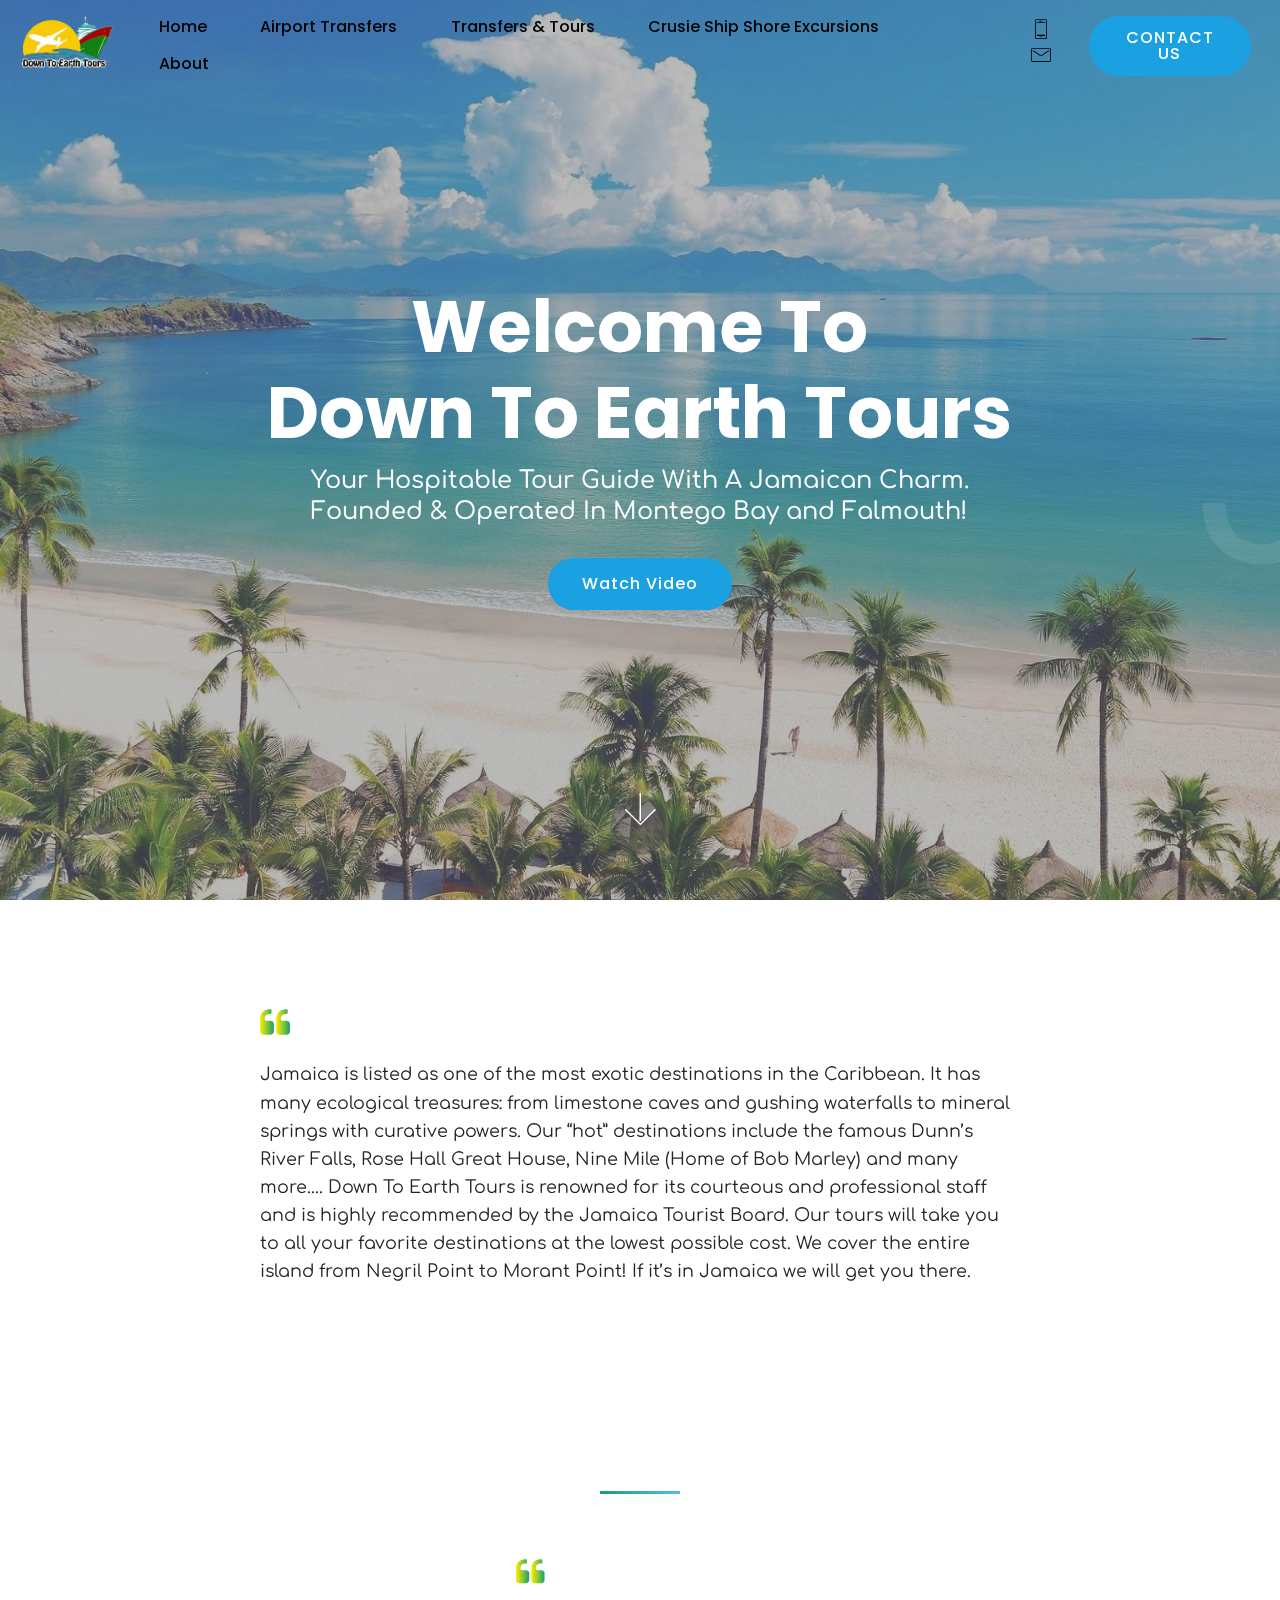
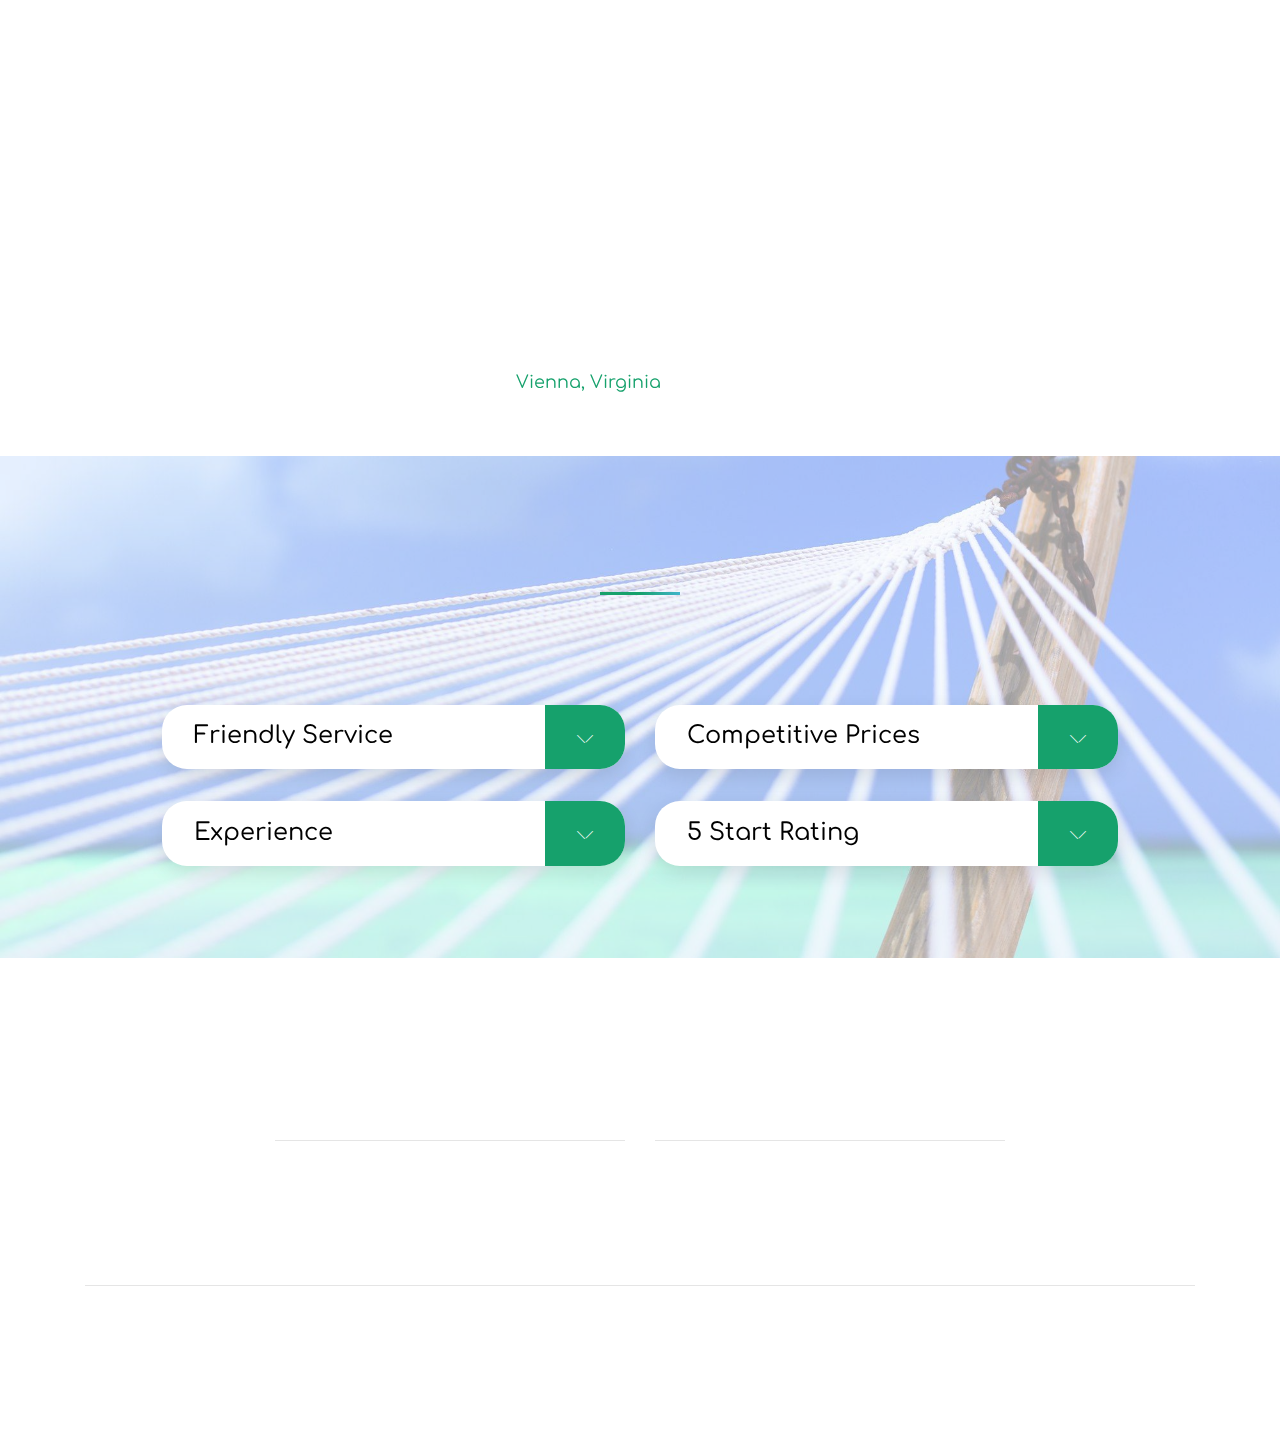
==== commit 66564565: "Test 5" ====
--- a/index.html
+++ b/index.html
@@ -513,7 +513,7 @@
                 
                 
             </ul>
-            <h3 class="mbr-fonts-style sub-info display-7">All Rights Reserved 2019 Down To Earth Tours</h3>
+            <h3 class="mbr-fonts-style sub-info display-7">All Rights Reserved Down To Earth Tours</h3>
           </div>
         </div>
     </div>
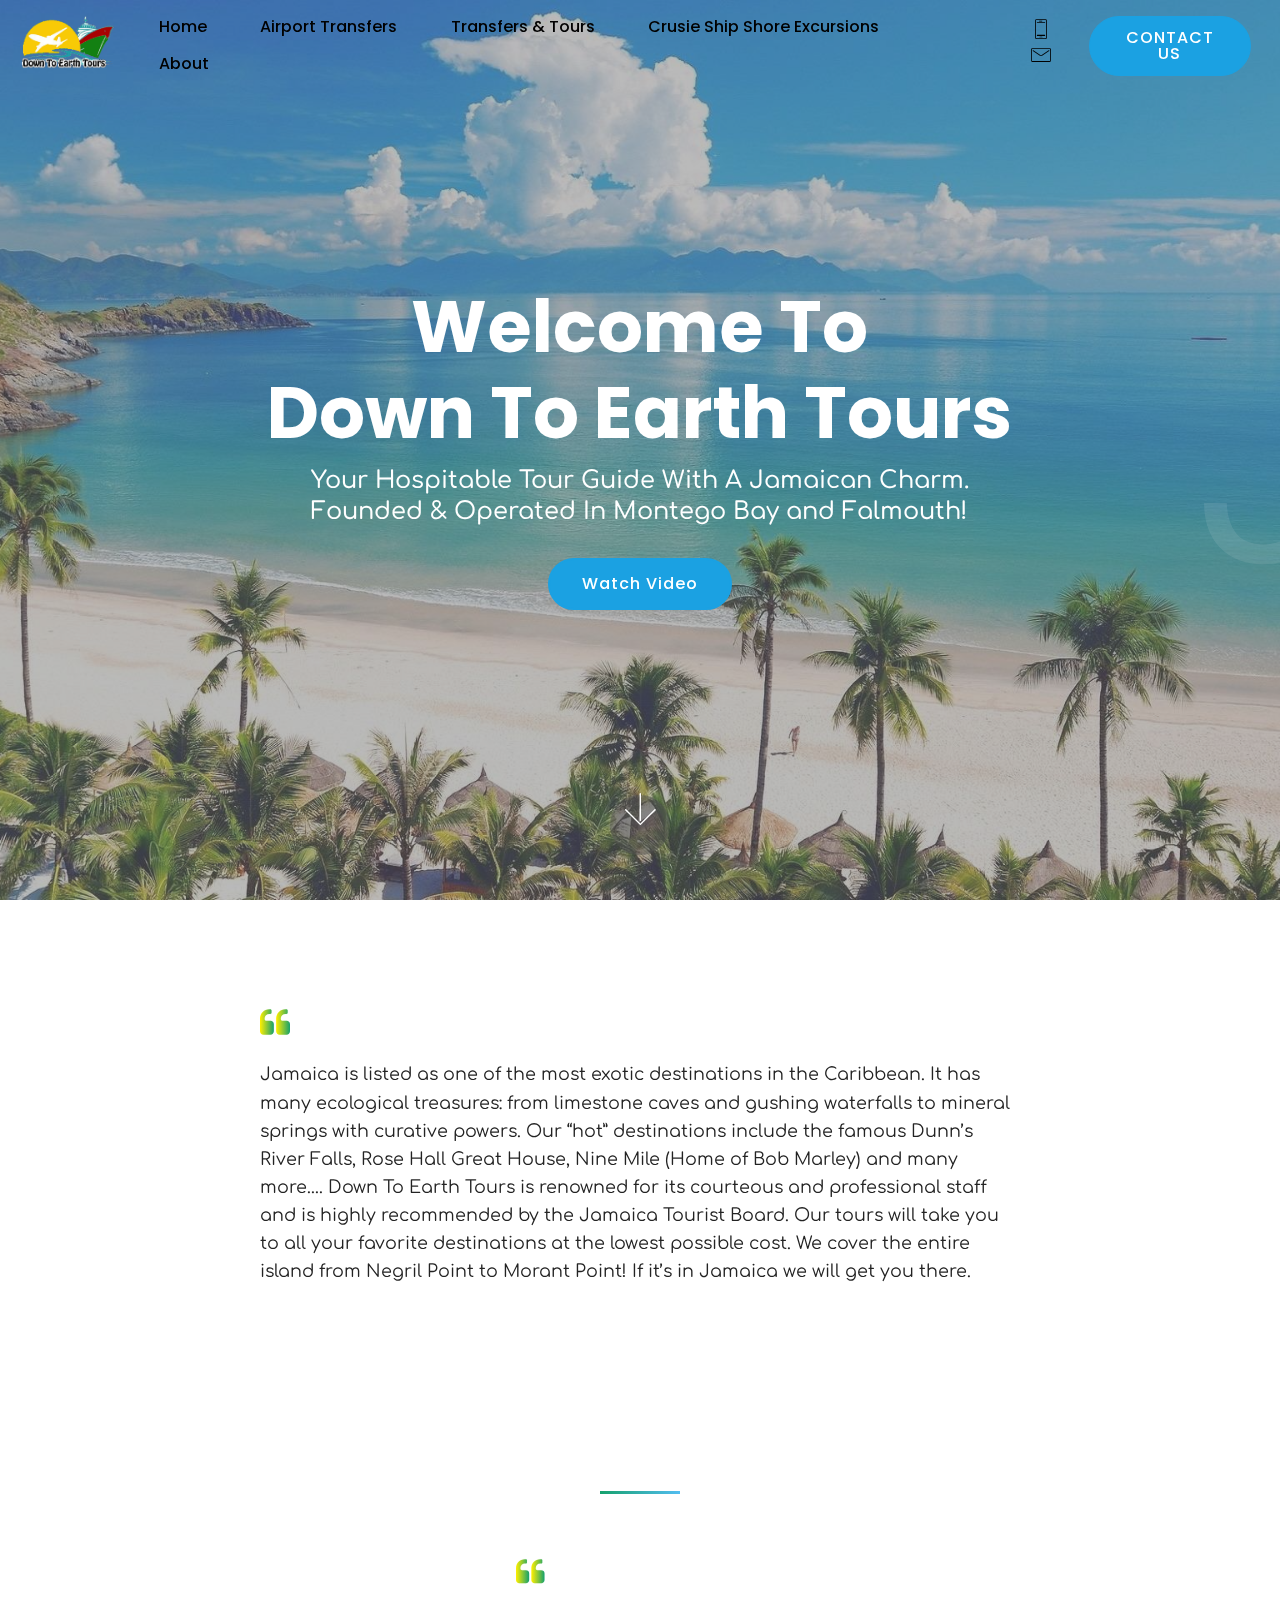
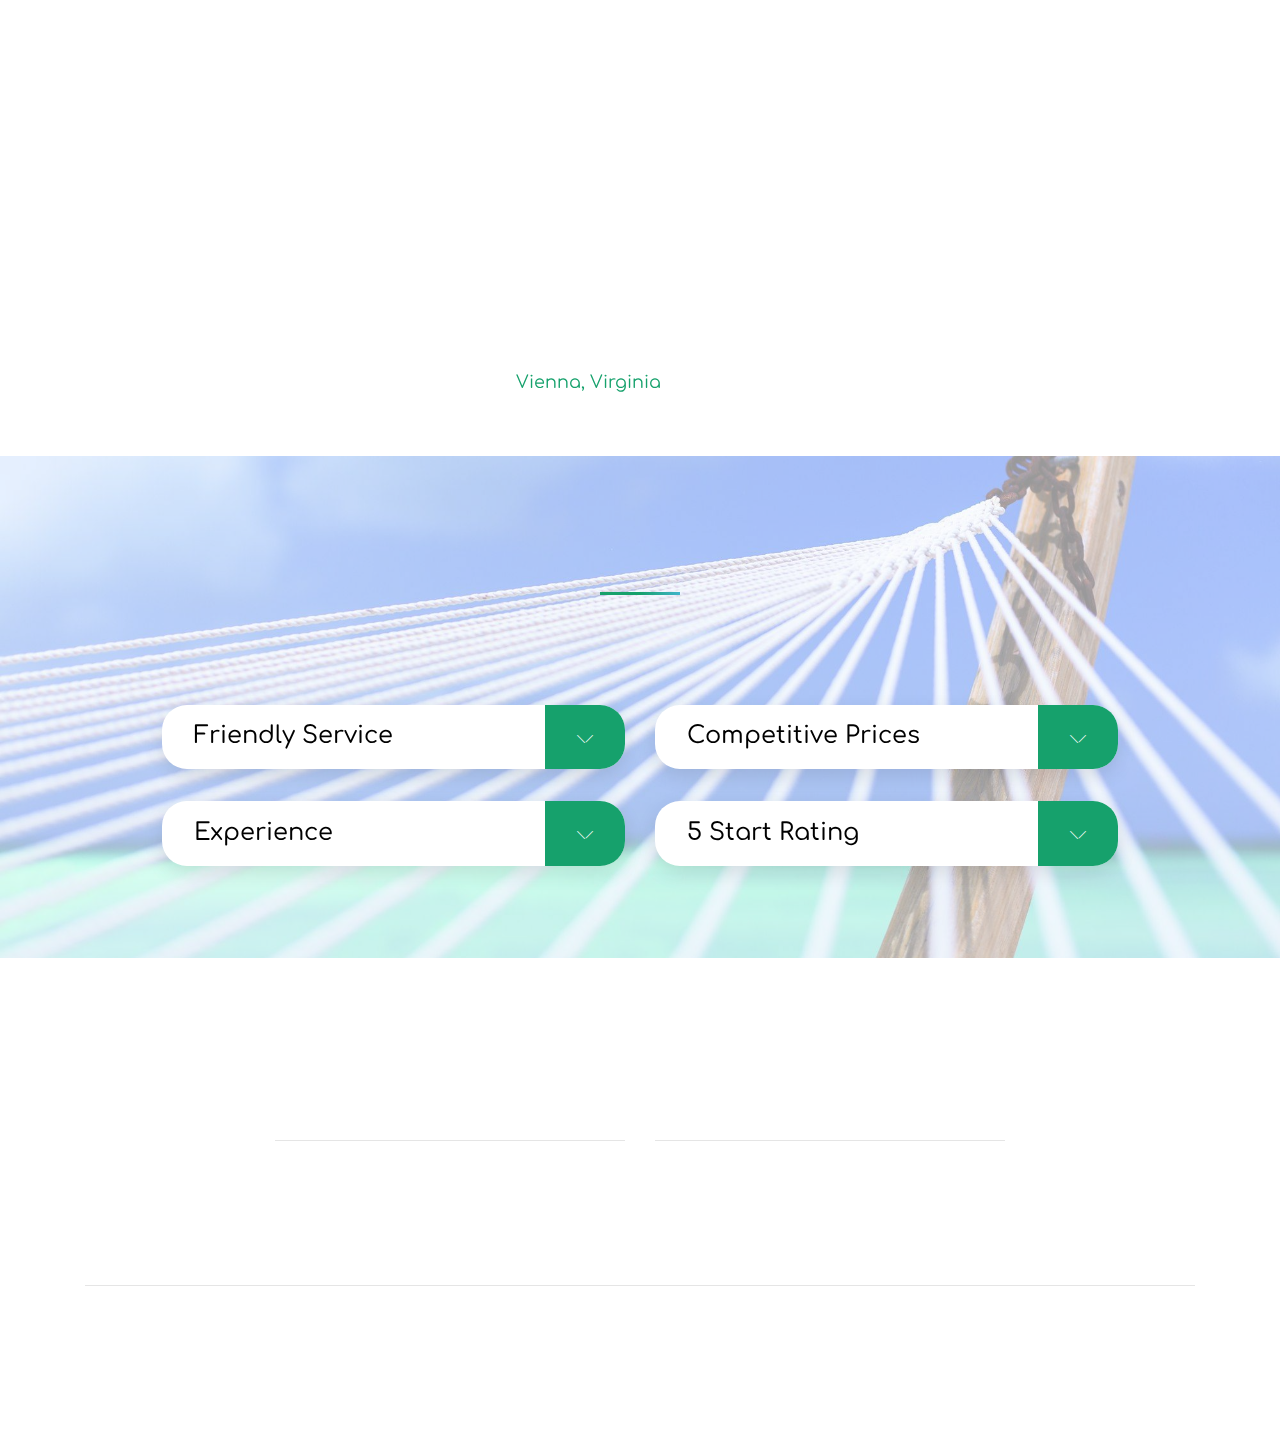
==== commit d77e625e: "Test 6" ====
--- a/index.html
+++ b/index.html
@@ -189,7 +189,7 @@
                                     </svg>
                                 </div>
                                 <div class="user_text pt-3 align-left">
-                                    <p class="mbr-fonts-style  display-7">We have been coming to Jamaica for years and only recently saw a friend post visiting here did I know this existed. What a magical experience to see the water light up from your movement - so cool!! We were picked up by Leon at our hotel in a very nice push van (I even grabbed a towel he had since I forgot one) who was as nice as could be. We were also at a hotel not on their pick up list (and I screwed up the dates that we were going) and they were so accommodating. The restaurant at the dock is a great stop for dinner before and after. The owner is hospitable and you feel like family. The food was delicious and very reasonable. This is a must see while in Montego Bay! Great for all ages!<br></p>
+                                    <p class="mbr-fonts-style  display-7">We have been coming to Jamaica for years and only recently saw a friend post visiting here did I know this existed. What a magical experience to see the water light up from your movement - so cool!! We were picked up by Leon at our hotel in a very nice push van (I even grabbed a towel he had since I forgot one) who was as nice as could be. We were also at a hotel not on their pick up list and I screwed up the dates that we were going and they were so accommodating. The restaurant at the dock is a great stop for dinner before and after. The owner is hospitable and you feel like family. The food was delicious and very reasonable. This is a must see while in Montego Bay! Great for all ages!<br></p>
                                 </div>
                                 <div class="user_name mbr-fonts-style align-left display-7">Vienna, Virginia</div>
                                 <div class="user_desk mbr-light mbr-fonts-style align-left display-7"></div>
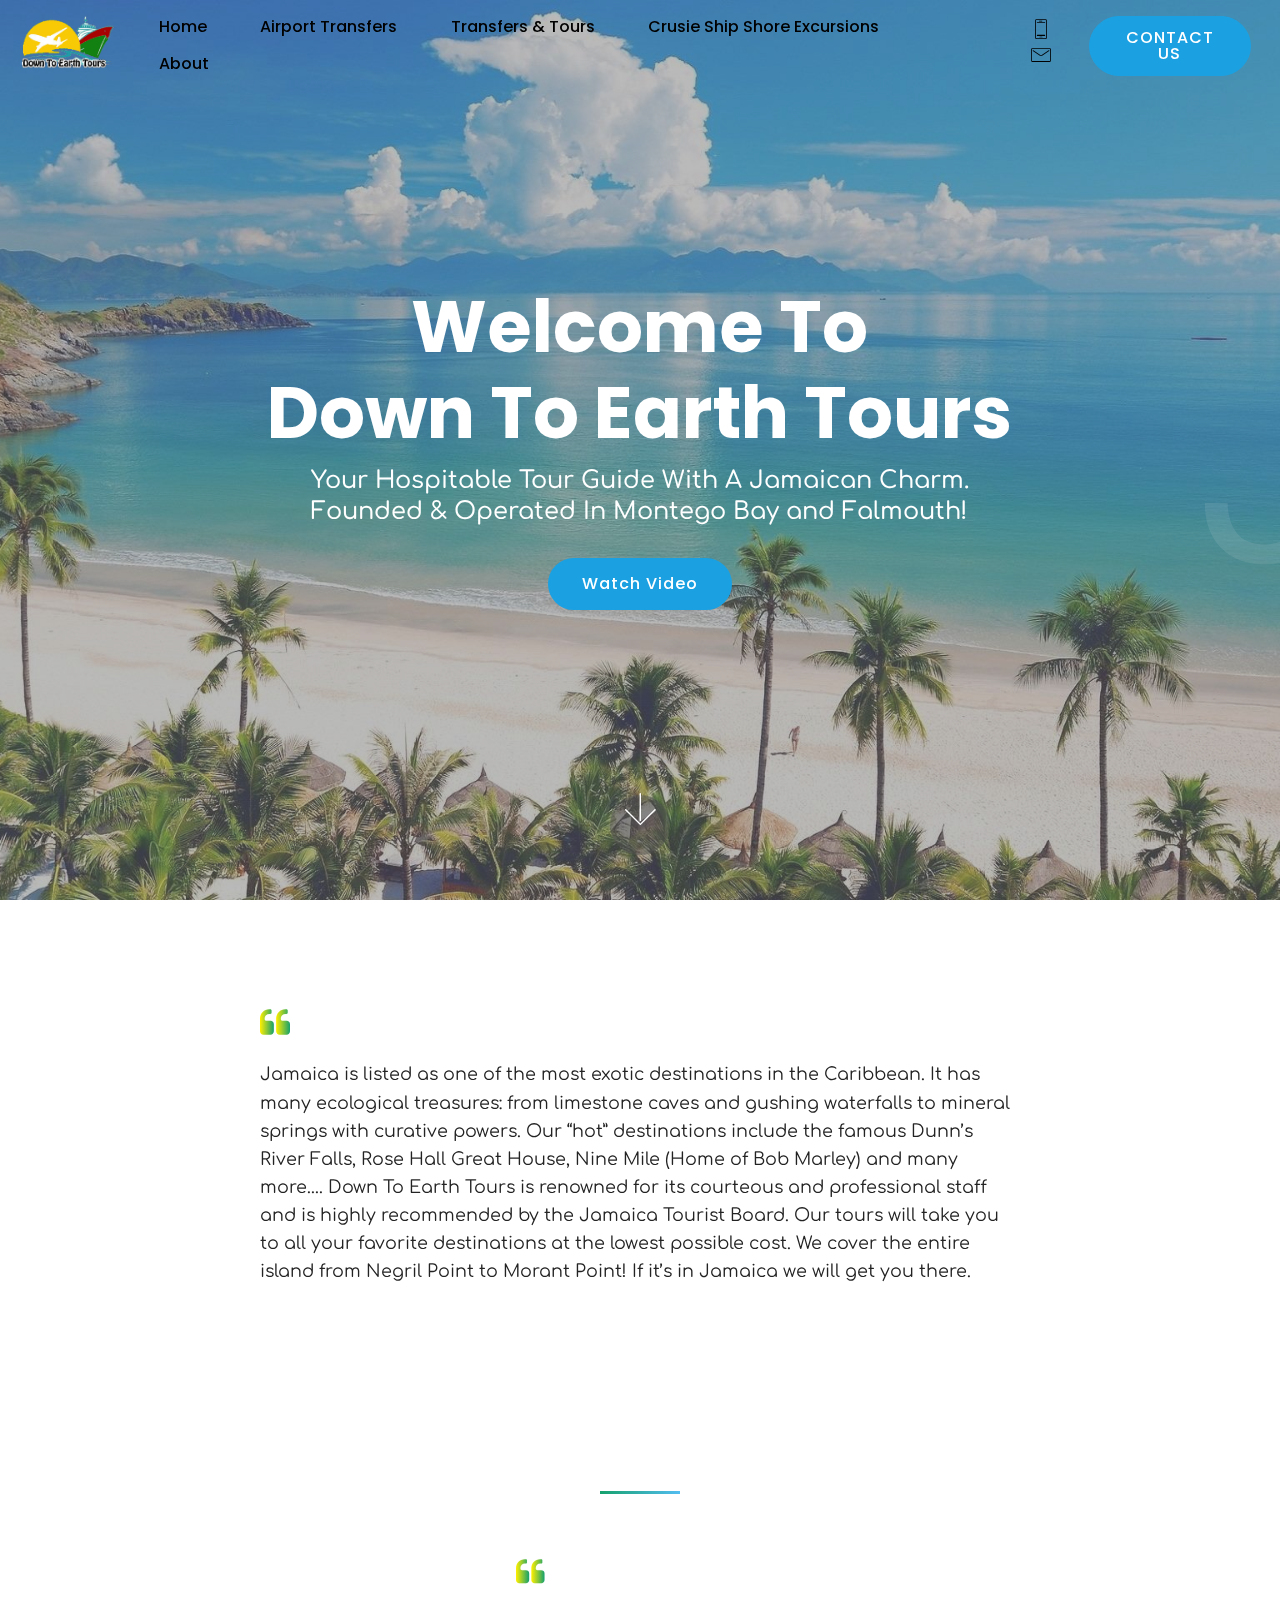
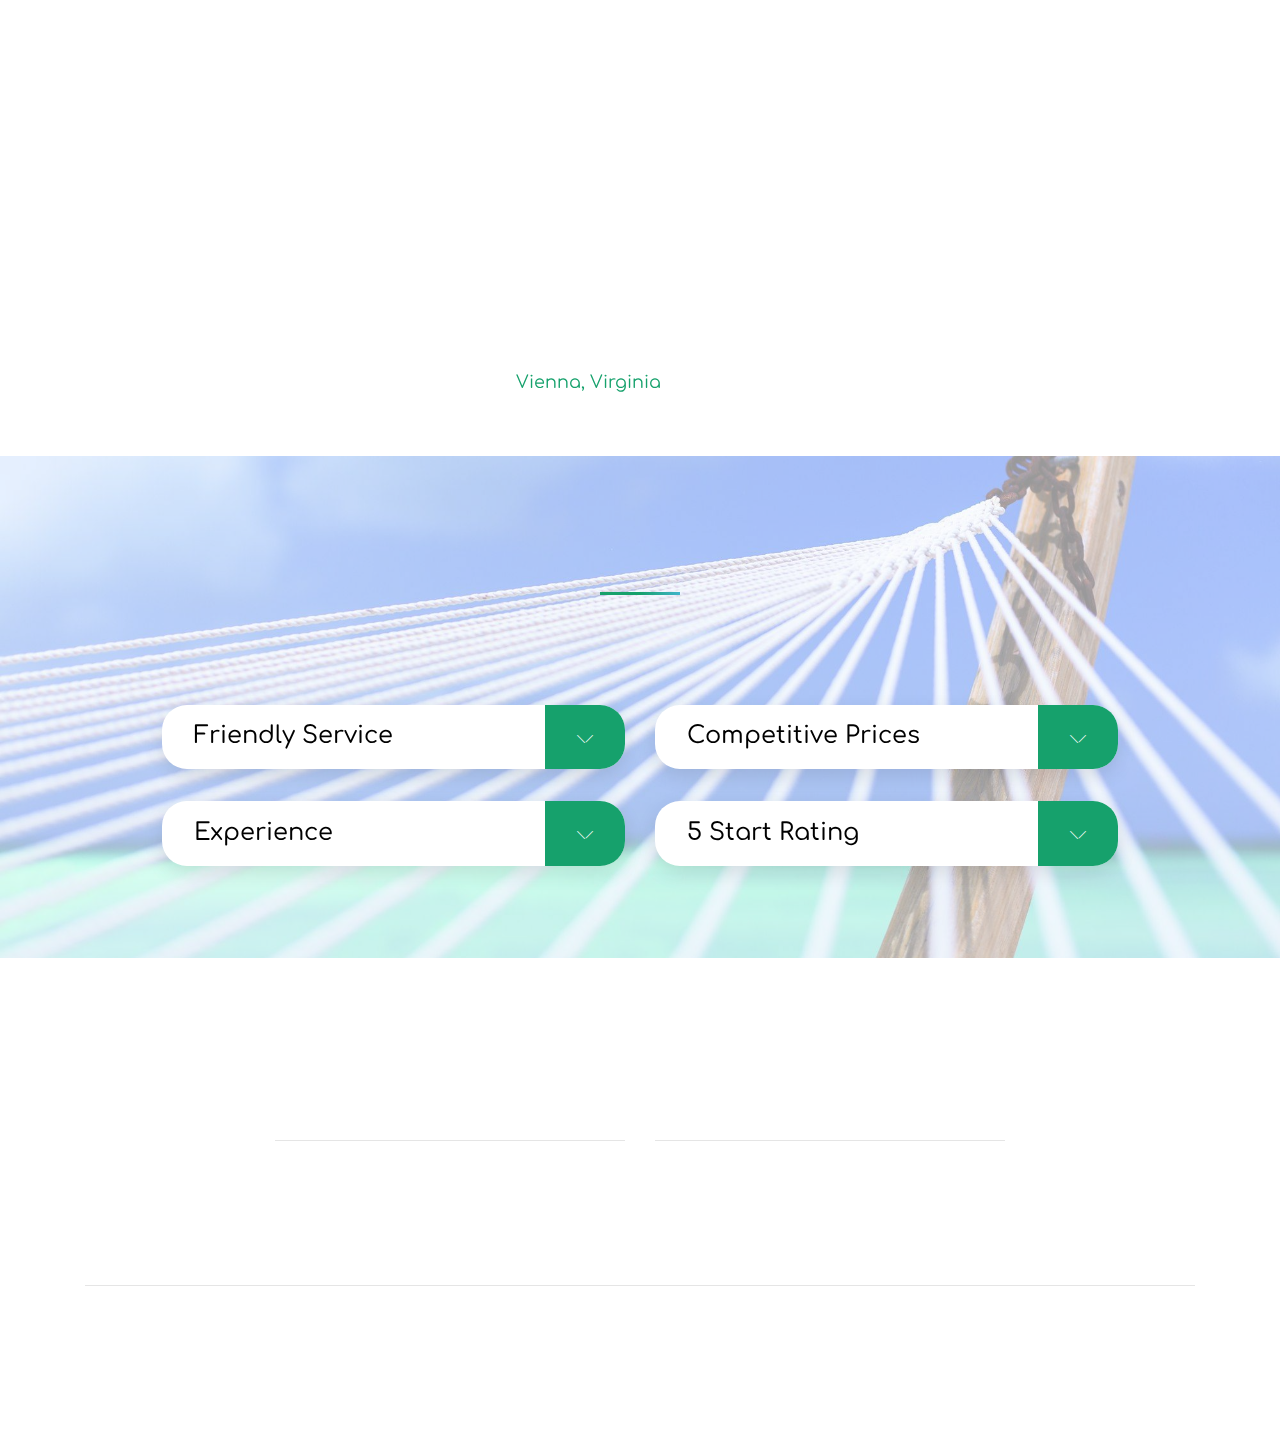
==== commit ba2ff091: "TEST 7" ====
--- a/index.html
+++ b/index.html
@@ -189,7 +189,7 @@
                                     </svg>
                                 </div>
                                 <div class="user_text pt-3 align-left">
-                                    <p class="mbr-fonts-style  display-7">We have been coming to Jamaica for years and only recently saw a friend post visiting here did I know this existed. What a magical experience to see the water light up from your movement - so cool!! We were picked up by Leon at our hotel in a very nice push van (I even grabbed a towel he had since I forgot one) who was as nice as could be. We were also at a hotel not on their pick up list and I screwed up the dates that we were going and they were so accommodating. The restaurant at the dock is a great stop for dinner before and after. The owner is hospitable and you feel like family. The food was delicious and very reasonable. This is a must see while in Montego Bay! Great for all ages!<br></p>
+                                    <p class="mbr-fonts-style  display-7">We have been coming to Jamaica for years and only recently saw a friend post visiting here did I know this existed. What a magical experience to see the water light up from your movement - so cool!! We were picked up by Leon at our hotel in a very nice push van (I even grabbed a towel he had since I forgot one) who was as nice as could be. We were also at a hotel not on their pick up list (and I screwed up the dates that we were going) and they were so accommodating. The restaurant at the dock is a great stop for dinner before and after. The owner is hospitable and you feel like family. The food was delicious and very reasonable. This is a must see while in Montego Bay! Great for all ages!<br></p>
                                 </div>
                                 <div class="user_name mbr-fonts-style align-left display-7">Vienna, Virginia</div>
                                 <div class="user_desk mbr-light mbr-fonts-style align-left display-7"></div>
@@ -513,7 +513,7 @@
                 
                 
             </ul>
-            <h3 class="mbr-fonts-style sub-info display-7">All Rights Reserved Down To Earth Tours</h3>
+            <h3 class="mbr-fonts-style sub-info display-7">All Rights Reserved 2019 Down To Earth Tours</h3>
           </div>
         </div>
     </div>
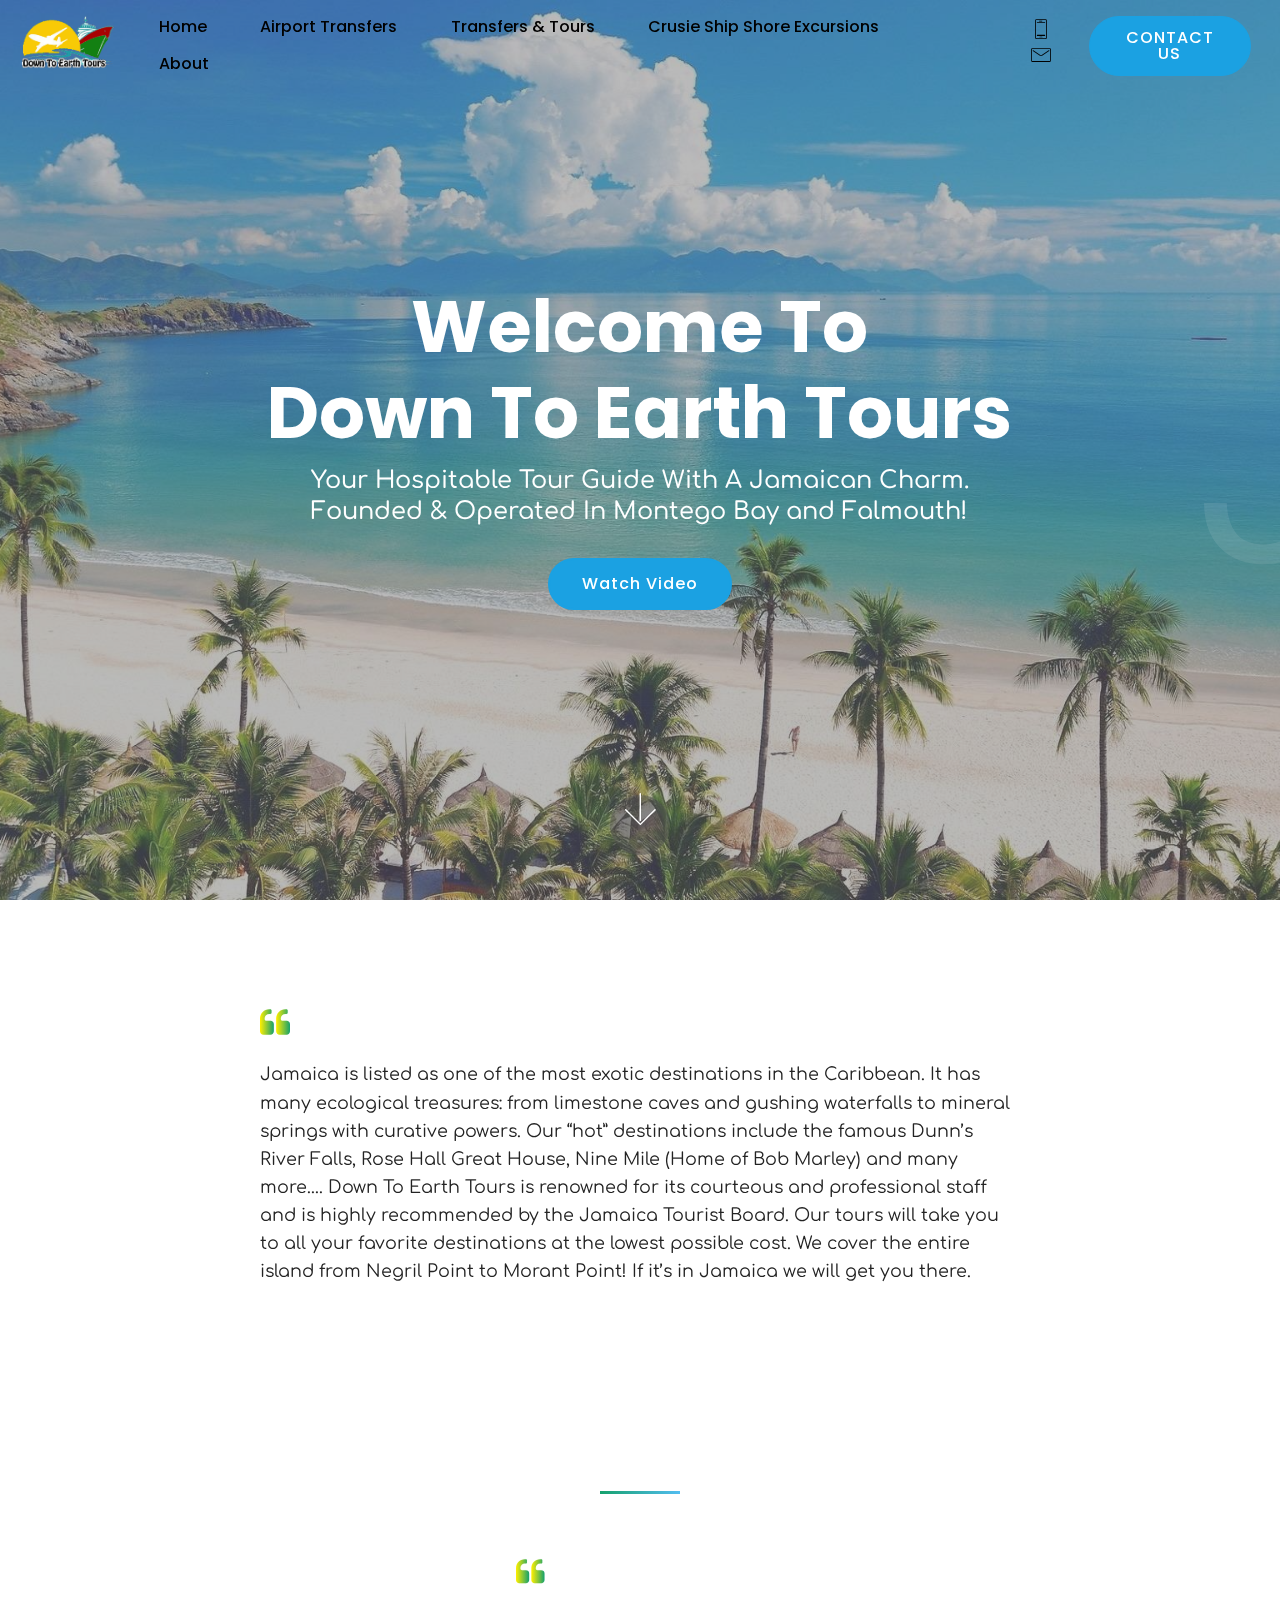
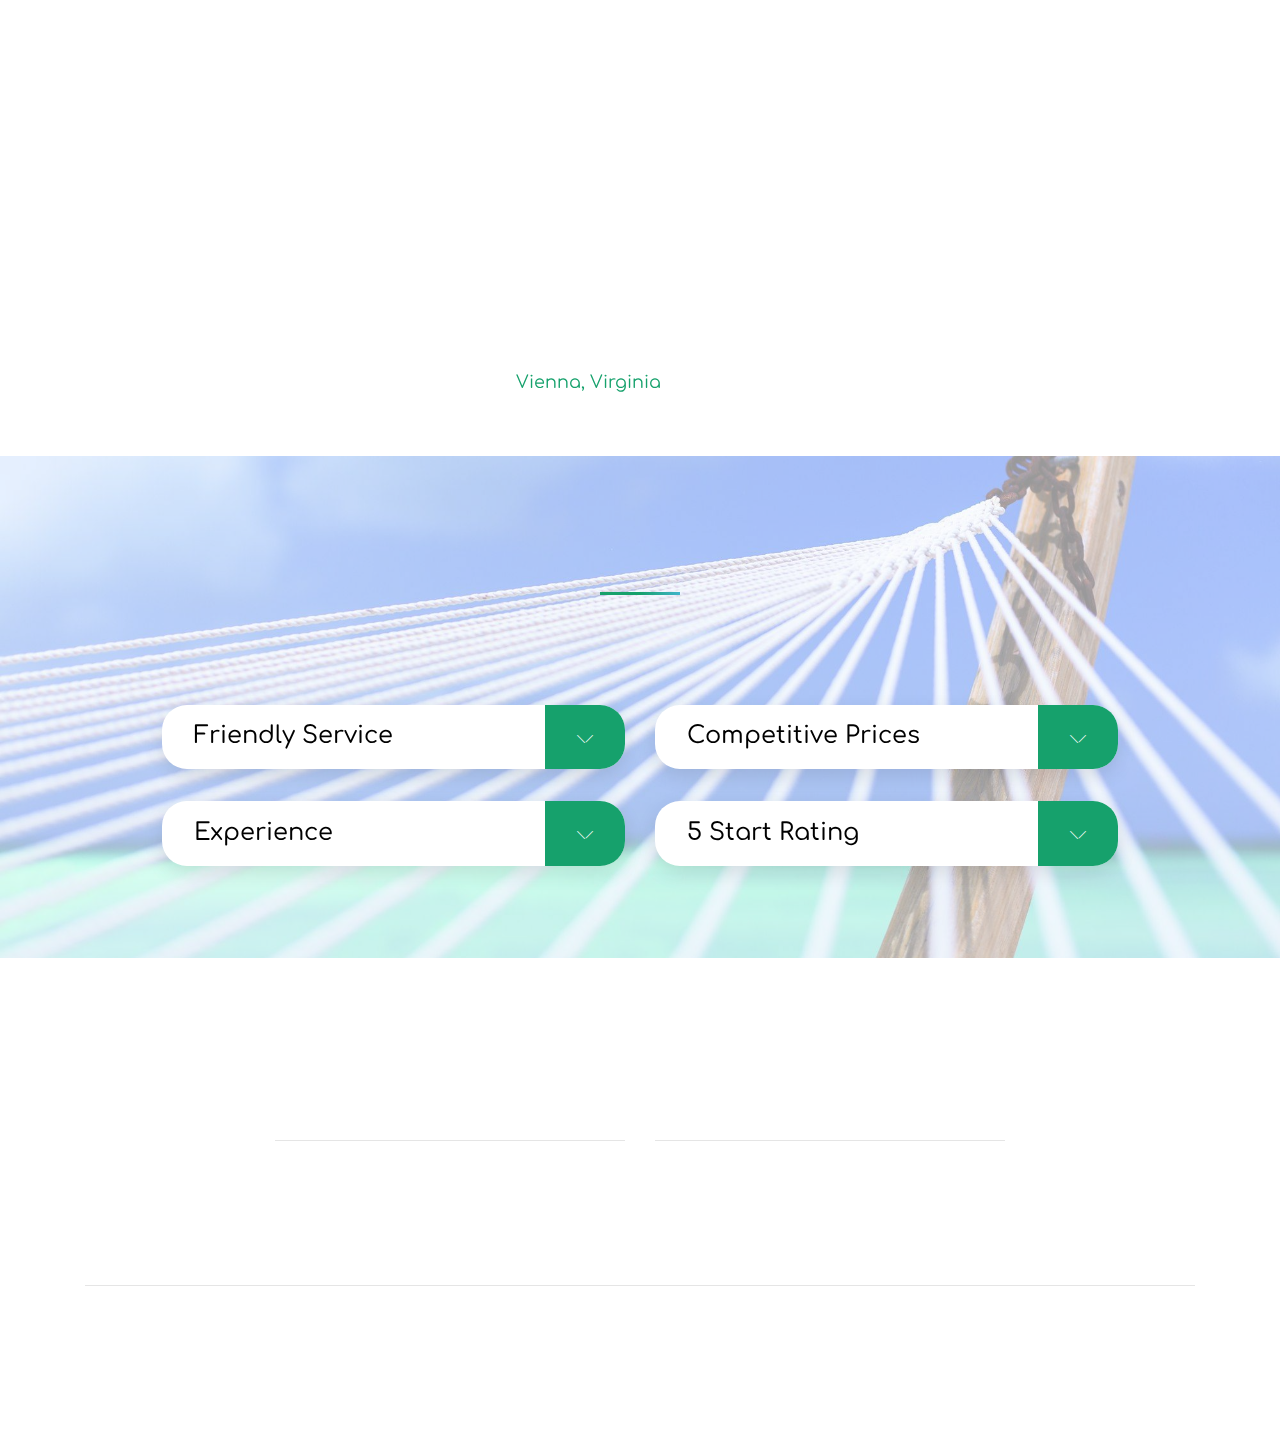
==== commit 1b31cfdf: "Test 9" ====
--- a/index.html
+++ b/index.html
@@ -38,7 +38,7 @@
                     <img src="assets/images/logo4-948x556.png" alt="Mobirise" title="" style="height: 3.8rem;">
                 </a>
             </span>
-            
+            <span class="navbar-caption-wrap"><a class="navbar-caption text-white display-5" href="https://mobirise.com"></a></span>
         </div>
         <button class="navbar-toggler" type="button" data-toggle="collapse" data-target="#navbarSupportedContent" aria-controls="navbarNavAltMarkup" aria-expanded="false" aria-label="Toggle navigation">
             <div class="hamburger">
@@ -351,12 +351,12 @@
                     <div class="col-lg-5 col-md-12">
                         <div class="card">
                             <div class="card-header" role="tab" id="headingOne">
-                                <a role="button" class="collapsed panel-title text-black" data-toggle="collapse" data-parent="#accordion" data-core="" href="#collapse1_5" aria-expanded="false" aria-controls="collapse1">
+                                <a role="button" class="collapsed panel-title text-black" data-toggle="collapse" data-parent="#accordion" data-core="" href="#collapse1_9" aria-expanded="false" aria-controls="collapse1">
                                     <span class="sign mbr-iconfont mbri-arrow-down inactive"></span>
                                     <h4 class="toggle-header inactive mbr-fonts-style display-5">Friendly Service</h4>
                                 </a>
                             </div>
-                            <div id="collapse1_5" class="panel-collapse noScroll collapse" role="tabpanel" aria-labelledby="headingOne">
+                            <div id="collapse1_9" class="panel-collapse noScroll collapse" role="tabpanel" aria-labelledby="headingOne">
                                 <div class="panel-body p-4">
                                     <p class="mbr-fonts-style panel-text display-7">We pride ourselves in providing friendly services!</p>
                                 </div>
@@ -366,7 +366,7 @@
                     <div class="col-lg-5 col-md-12">
                         <div class="card">
                             <div class="card-header" role="tab" id="headingTwo">
-                                <a role="button" class="collapsed panel-title text-black" data-toggle="collapse" data-parent="#accordion" data-core="" href="#collapse2_5" aria-expanded="false" aria-controls="collapse2">
+                                <a role="button" class="collapsed panel-title text-black" data-toggle="collapse" data-parent="#accordion" data-core="" href="#collapse2_9" aria-expanded="false" aria-controls="collapse2">
                                     <span class="sign mbr-iconfont mbri-arrow-down inactive"></span>
                                     <h4 class="toggle-header inactive mbr-fonts-style display-5">
                                         <span class="toggle-title">Competitive Prices&nbsp;</span>
@@ -374,7 +374,7 @@
                                 </a>
                         
                             </div>
-                            <div id="collapse2_5" class="panel-collapse noScroll collapse" role="tabpanel" aria-labelledby="headingTwo">
+                            <div id="collapse2_9" class="panel-collapse noScroll collapse" role="tabpanel" aria-labelledby="headingTwo">
                                 <div class="panel-body p-4">
                                     <p class="mbr-fonts-style panel-text display-7">We provide a 5 star service at a 2 star price!</p>
                                 </div>
@@ -384,12 +384,12 @@
                     <div class="col-lg-5 col-md-12">
                         <div class="card">
                             <div class="card-header" role="tab" id="headingThree">
-                                <a role="button" class="collapsed panel-title text-black" data-toggle="collapse" data-parent="#accordion" data-core="" href="#collapse3_5" aria-expanded="false" aria-controls="collapse3">
+                                <a role="button" class="collapsed panel-title text-black" data-toggle="collapse" data-parent="#accordion" data-core="" href="#collapse3_9" aria-expanded="false" aria-controls="collapse3">
                                     <span class="sign mbr-iconfont mbri-arrow-down inactive"></span>
                                     <h4 class="toggle-header inactive mbr-fonts-style display-5">Experience&nbsp;</h4>
                                 </a>
                             </div>
-                            <div id="collapse3_5" class="panel-collapse noScroll collapse" role="tabpanel" aria-labelledby="headingThree">
+                            <div id="collapse3_9" class="panel-collapse noScroll collapse" role="tabpanel" aria-labelledby="headingThree">
                                 <div class="panel-body p-4">
                                     <p class="mbr-fonts-style panel-text display-7">We are committed to ensuring you have an unforgettable experience! </p>
                                 </div>
@@ -399,14 +399,14 @@
                     <div class="col-lg-5 col-md-12">
                         <div class="card">
                             <div class="card-header" role="tab" id="headingThree">
-                                <a role="button" class="collapsed panel-title text-black" data-toggle="collapse" data-parent="#accordion" data-core="" href="#collapse4_5" aria-expanded="false" aria-controls="collapse4">
+                                <a role="button" class="collapsed panel-title text-black" data-toggle="collapse" data-parent="#accordion" data-core="" href="#collapse4_9" aria-expanded="false" aria-controls="collapse4">
                                     <span class="sign mbr-iconfont mbri-arrow-down inactive"></span>
                                     <h4 class="toggle-header inactive mbr-fonts-style display-5">
                                         <span class="toggle-title">5 Start Rating</span>
                                     </h4>
                                 </a>
                             </div>
-                            <div id="collapse4_5" class="panel-collapse noScroll collapse" role="tabpanel" aria-labelledby="headingThree">
+                            <div id="collapse4_9" class="panel-collapse noScroll collapse" role="tabpanel" aria-labelledby="headingThree">
                                 <div class="panel-body p-4">
                                     <p class="mbr-fonts-style panel-text display-7">Our 5 Star Rating on TripAdvisor only proves that we stand behind our service!</p>
                                 </div>
@@ -513,7 +513,7 @@
                 
                 
             </ul>
-            <h3 class="mbr-fonts-style sub-info display-7">All Rights Reserved 2019 Down To Earth Tours</h3>
+            <h3 class="mbr-fonts-style sub-info display-7">All Rights Reserved 2018 Down To Earth Tours</h3>
           </div>
         </div>
     </div>
